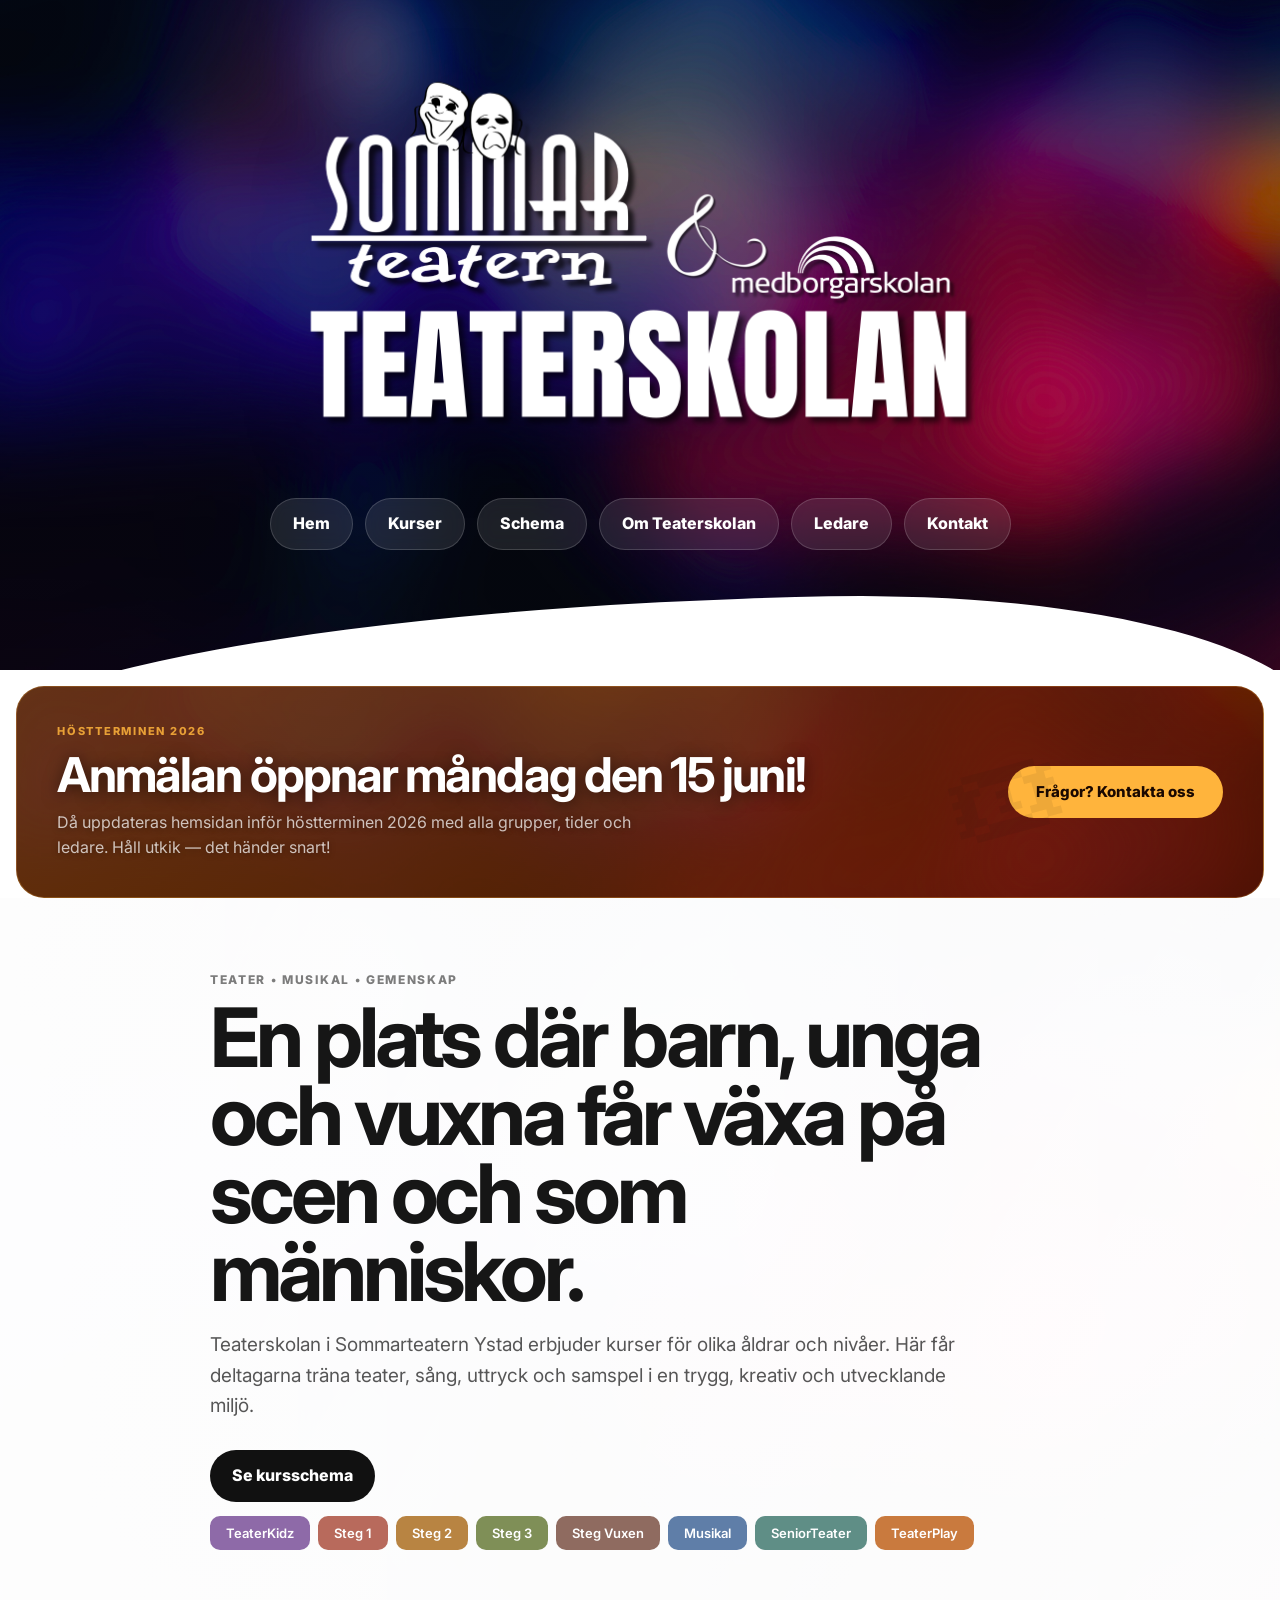
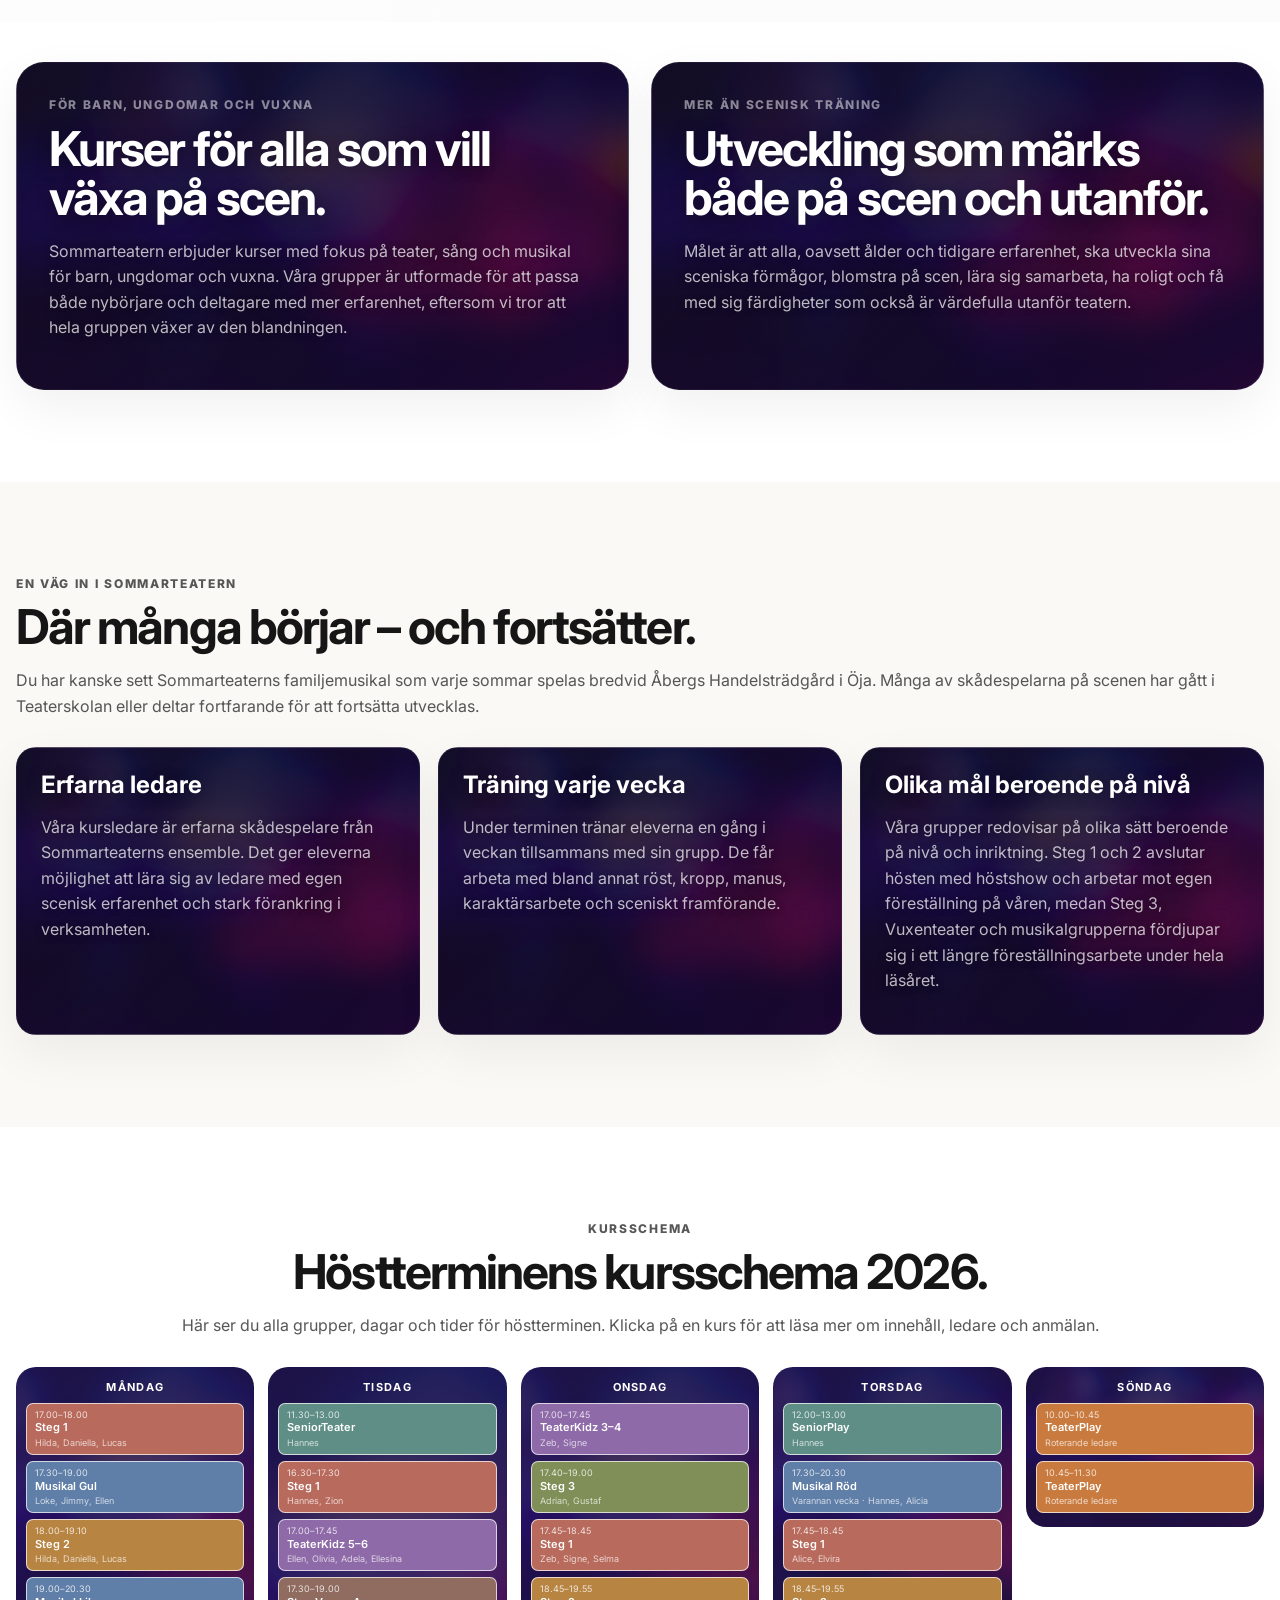
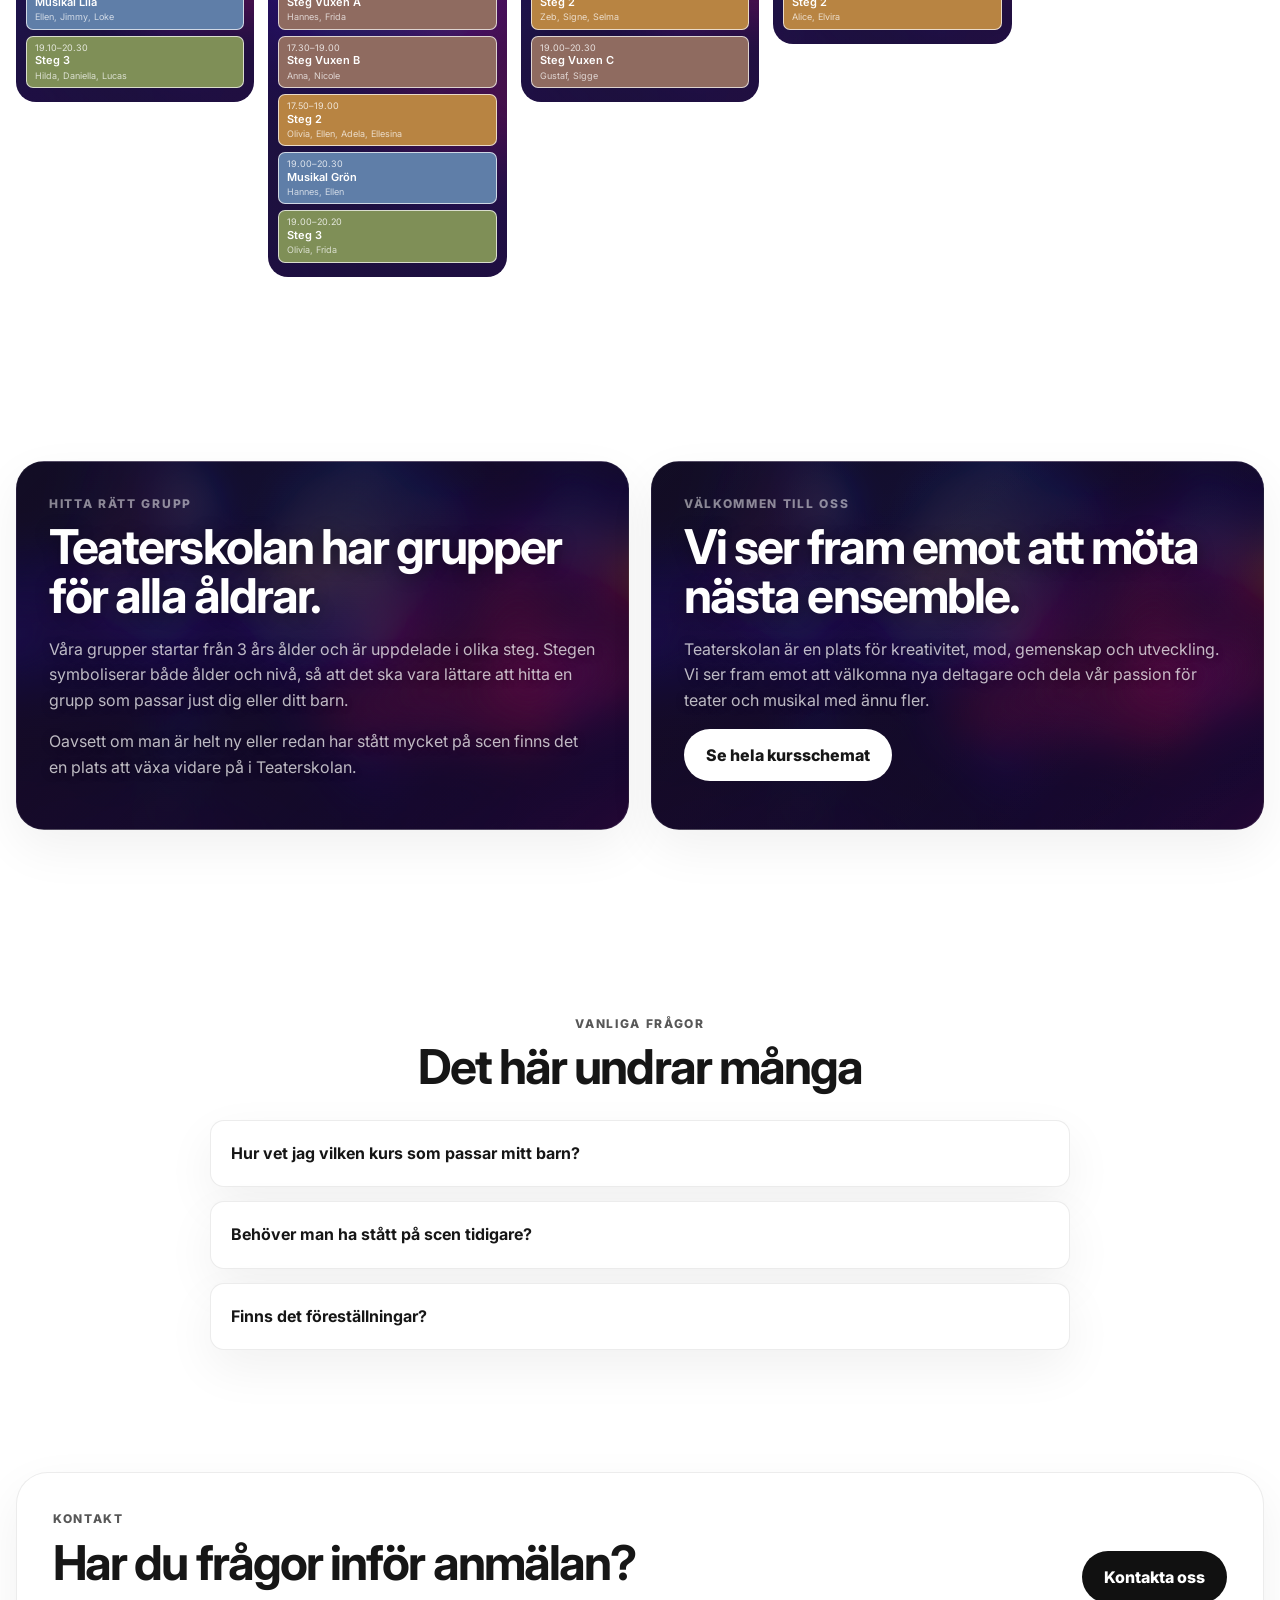
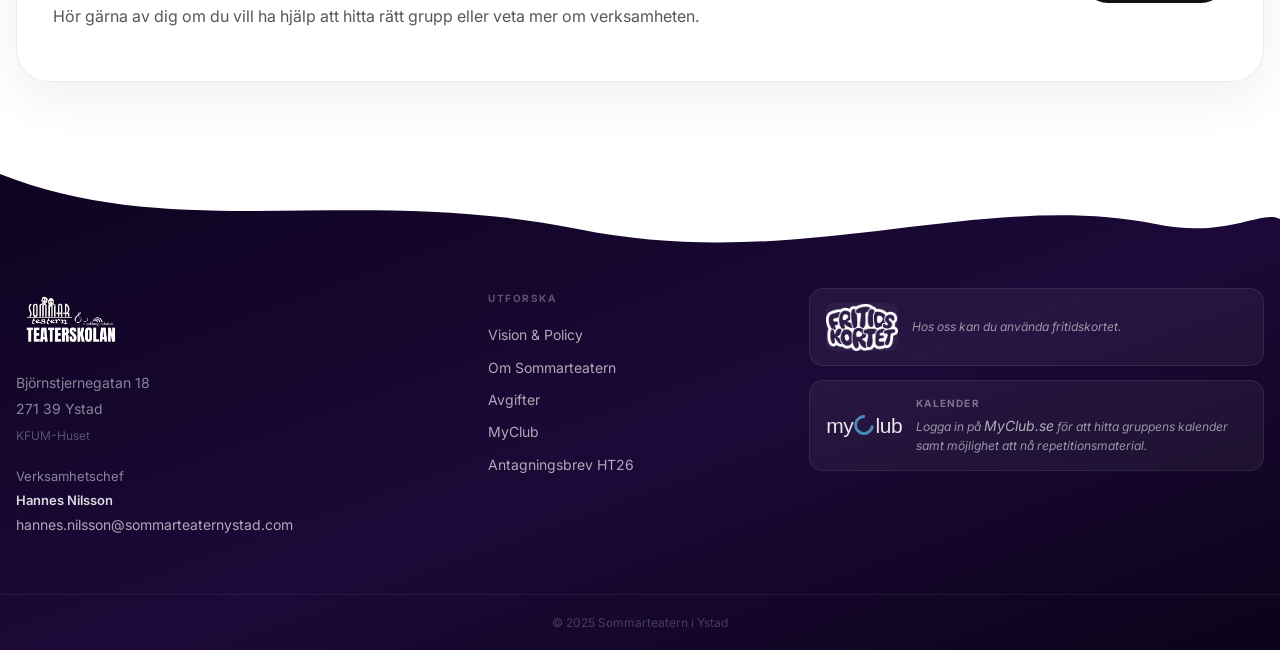
==== index.html @ b0af9c52 "Kursschema 2026" ====
<!DOCTYPE html>
<html lang="sv">
<head>
  <meta charset="UTF-8" />
  <meta name="viewport" content="width=device-width, initial-scale=1.0" />
  <title>Teaterskolan | Sommarteatern i Ystad</title>
  <meta name="description" content="Teaterkurser för barn, ungdomar och vuxna i Ystad. Läs om Teaterskolans kurser, grupper, nivåer och anmälan." />
  <link rel="preconnect" href="https://fonts.googleapis.com">
  <link rel="preconnect" href="https://fonts.gstatic.com" crossorigin>
  <link href="https://fonts.googleapis.com/css2?family=Inter:wght@400;500;600;700;800;900&display=swap" rel="stylesheet">
  <link rel="stylesheet" href="css/style.css" />
</head>
<body class="page-home">

  <header class="site-header site-header-home">
    <div class="container header-home-inner">
      <a class="hero-brand" href="index.html" aria-label="Teaterskolans startsida">
        <img src="images/logo.png" alt="Teaterskolans logga" class="hero-brand-logo" />
      </a>

      <nav class="hero-menu" aria-label="Huvudmeny">
        <a href="index.html" class="hero-menu-item">Hem</a>
        <div class="nav-dropdown hero-menu-item">
          <span class="dropdown-toggle">Kurser</span>
          <div class="dropdown-menu">
            <a href="kurser/teaterkidz.html">TeaterKidz</a>
            <a href="kurser/steg-1.html">Steg 1</a>
            <a href="kurser/steg-2.html">Steg 2</a>
            <a href="kurser/steg-3.html">Steg 3</a>
            <a href="kurser/steg-vuxen.html">Steg Vuxen</a>
            <a href="kurser/musikal.html">Musikal</a>
            <a href="kurser/seniorteater.html">SeniorTeater</a>
            <a href="kurser/teaterplay.html">TeaterPlay</a>
          </div>
        </div>
        <a href="#kursschema" class="hero-menu-item">Schema</a>
        <a href="#om" class="hero-menu-item">Om Teaterskolan</a>
        <a href="ledare.html" class="hero-menu-item">Ledare</a>
        <a href="ledare.html#verksamhetschef" class="hero-menu-item">Kontakt</a>
      </nav>
    </div>
  </header>

  <main>
    <section class="section ticket-banner-section">
      <div class="container">
        <div class="ticket-banner">
          <div class="ticket-banner-text">
            <p class="ticket-banner-label">Höstterminen 2026</p>
            <h2>Anmälan öppnar måndag den 15 juni!</h2>
            <p>Då uppdateras hemsidan inför höstterminen 2026 med alla grupper, tider och ledare. Håll utkik — det händer snart!</p>
          </div>
          <a class="btn ticket-btn" href="ledare.html#verksamhetschef">Frågor? Kontakta oss</a>
        </div>
      </div>
    </section>

    <section class="hero hero-home">
      <div class="hero-overlay"></div>
      <div class="container hero-content">
        <p class="eyebrow">TEATER • MUSIKAL • GEMENSKAP</p>
        <h1>En plats där barn, unga och vuxna får växa på scen och som människor.</h1>
        <p class="hero-text">
          Teaterskolan i Sommarteatern Ystad erbjuder kurser för olika åldrar och nivåer. Här får deltagarna träna teater, sång, uttryck och samspel i en trygg, kreativ och utvecklande miljö.
        </p>
        <div class="hero-actions">
          <a class="btn btn-primary" href="#kursschema">Se kursschema</a>
        </div>
        <div class="hero-kurs-chips">
          <a class="hero-chip hero-chip--kidz"    href="kurser/teaterkidz.html">TeaterKidz</a>
          <a class="hero-chip hero-chip--steg1"   href="kurser/steg-1.html">Steg 1</a>
          <a class="hero-chip hero-chip--steg2"   href="kurser/steg-2.html">Steg 2</a>
          <a class="hero-chip hero-chip--steg3"   href="kurser/steg-3.html">Steg 3</a>
          <a class="hero-chip hero-chip--vuxen"   href="kurser/steg-vuxen.html">Steg Vuxen</a>
          <a class="hero-chip hero-chip--musikal" href="kurser/musikal.html">Musikal</a>
          <a class="hero-chip hero-chip--senior"  href="kurser/seniorteater.html">SeniorTeater</a>
          <a class="hero-chip hero-chip--play"    href="kurser/teaterplay.html">TeaterPlay</a>
        </div>
      </div>
    </section>

    <section class="section" id="om" style="padding-top:40px">
      <div class="container">
        <div class="intro-grid intro-grid-two">
          <div class="panel graphic-panel">
            <p class="section-kicker">För barn, ungdomar och vuxna</p>
            <h2>Kurser för alla som vill växa på scen.</h2>
            <p>
              Sommarteatern erbjuder kurser med fokus på teater, sång och musikal för barn, ungdomar och vuxna. Våra grupper är utformade för att passa både nybörjare och deltagare med mer erfarenhet, eftersom vi tror att hela gruppen växer av den blandningen.
            </p>
          </div>

          <div class="panel graphic-panel">
            <p class="section-kicker">Mer än scenisk träning</p>
            <h2>Utveckling som märks både på scen och utanför.</h2>
            <p>
              Målet är att alla, oavsett ålder och tidigare erfarenhet, ska utveckla sina sceniska förmågor, blomstra på scen, lära sig samarbeta, ha roligt och få med sig färdigheter som också är värdefulla utanför teatern.
            </p>
          </div>
        </div>
      </div>
    </section>

    <section class="section dark-section">
      <div class="container">
        <div class="section-head">
          <p class="section-kicker">En väg in i Sommarteatern</p>
          <h2>Där många börjar – och fortsätter.</h2>
          <p>
            Du har kanske sett Sommarteaterns familjemusikal som varje sommar spelas bredvid Åbergs Handelsträdgård i Öja. Många av skådespelarna på scenen har gått i Teaterskolan eller deltar fortfarande för att fortsätta utvecklas.
          </p>
        </div>

        <div class="course-grid info-grid">
          <div class="panel graphic-panel">
            <h3>Erfarna ledare</h3>
            <p>
              Våra kursledare är erfarna skådespelare från Sommarteaterns ensemble. Det ger eleverna möjlighet att lära sig av ledare med egen scenisk erfarenhet och stark förankring i verksamheten.
            </p>
          </div>

          <div class="panel graphic-panel">
            <h3>Träning varje vecka</h3>
            <p>
              Under terminen tränar eleverna en gång i veckan tillsammans med sin grupp. De får arbeta med bland annat röst, kropp, manus, karaktärsarbete och sceniskt framförande.
            </p>
          </div>

          <div class="panel graphic-panel">
            <h3>Olika mål beroende på nivå</h3>
            <p>
              Våra grupper redovisar på olika sätt beroende på nivå och inriktning. Steg 1 och 2 avslutar hösten med höstshow och arbetar mot egen föreställning på våren, medan Steg 3, Vuxenteater och musikalgrupperna fördjupar sig i ett längre föreställningsarbete under hela läsåret.
            </p>
          </div>
        </div>
      </div>
    </section>

  <section class="section" id="kursschema">
  <div class="container">
    <div class="section-head center">
      <p class="section-kicker">Kursschema</p>
      <h2>Höstterminens kursschema 2026.</h2>
      <p>Här ser du alla grupper, dagar och tider för höstterminen. Klicka på en kurs för att läsa mer om innehåll, ledare och anmälan.</p>
    </div>
    <div class="week-schedule">

      <div class="ks-day">
        <h3 class="ks-day-title">Måndag</h3>
        <a class="ks-card ks-steg1" href="kurser/steg-1.html">
          <span class="ks-t">17.00–18.00</span>
          <span class="ks-n">Steg 1</span>
          <span class="ks-l">Hilda, Daniella, Lucas</span>
        </a>
        <a class="ks-card ks-musikal" href="kurser/musikal.html">
          <span class="ks-t">17.30–19.00</span>
          <span class="ks-n">Musikal Gul</span>
          <span class="ks-l">Loke, Jimmy, Ellen</span>
        </a>
        <a class="ks-card ks-steg2" href="kurser/steg-2.html">
          <span class="ks-t">18.00–19.10</span>
          <span class="ks-n">Steg 2</span>
          <span class="ks-l">Hilda, Daniella, Lucas</span>
        </a>
        <a class="ks-card ks-musikal" href="kurser/musikal.html">
          <span class="ks-t">19.00–20.30</span>
          <span class="ks-n">Musikal Lila</span>
          <span class="ks-l">Ellen, Jimmy, Loke</span>
        </a>
        <a class="ks-card ks-steg3" href="kurser/steg-3.html">
          <span class="ks-t">19.10–20.30</span>
          <span class="ks-n">Steg 3</span>
          <span class="ks-l">Hilda, Daniella, Lucas</span>
        </a>
      </div>

      <div class="ks-day">
        <h3 class="ks-day-title">Tisdag</h3>
        <a class="ks-card ks-senior" href="kurser/seniorteater.html">
          <span class="ks-t">11.30–13.00</span>
          <span class="ks-n">SeniorTeater</span>
          <span class="ks-l">Hannes</span>
        </a>
        <a class="ks-card ks-steg1" href="kurser/steg-1.html">
          <span class="ks-t">16.30–17.30</span>
          <span class="ks-n">Steg 1</span>
          <span class="ks-l">Hannes, Zion</span>
        </a>
        <a class="ks-card ks-kidz" href="kurser/teaterkidz.html">
          <span class="ks-t">17.00–17.45</span>
          <span class="ks-n">TeaterKidz 5–6</span>
          <span class="ks-l">Ellen, Olivia, Adela, Ellesina</span>
        </a>
        <a class="ks-card ks-vuxen" href="kurser/steg-vuxen.html">
          <span class="ks-t">17.30–19.00</span>
          <span class="ks-n">Steg Vuxen A</span>
          <span class="ks-l">Hannes, Frida</span>
        </a>
        <a class="ks-card ks-vuxen" href="kurser/steg-vuxen.html">
          <span class="ks-t">17.30–19.00</span>
          <span class="ks-n">Steg Vuxen B</span>
          <span class="ks-l">Anna, Nicole</span>
        </a>
        <a class="ks-card ks-steg2" href="kurser/steg-2.html">
          <span class="ks-t">17.50–19.00</span>
          <span class="ks-n">Steg 2</span>
          <span class="ks-l">Olivia, Ellen, Adela, Ellesina</span>
        </a>
        <a class="ks-card ks-musikal" href="kurser/musikal.html">
          <span class="ks-t">19.00–20.30</span>
          <span class="ks-n">Musikal Grön</span>
          <span class="ks-l">Hannes, Ellen</span>
        </a>
        <a class="ks-card ks-steg3" href="kurser/steg-3.html">
          <span class="ks-t">19.00–20.20</span>
          <span class="ks-n">Steg 3</span>
          <span class="ks-l">Olivia, Frida</span>
        </a>
      </div>

      <div class="ks-day">
        <h3 class="ks-day-title">Onsdag</h3>
        <a class="ks-card ks-kidz" href="kurser/teaterkidz.html">
          <span class="ks-t">17.00–17.45</span>
          <span class="ks-n">TeaterKidz 3–4</span>
          <span class="ks-l">Zeb, Signe</span>
        </a>
        <a class="ks-card ks-steg3" href="kurser/steg-3.html">
          <span class="ks-t">17.40–19.00</span>
          <span class="ks-n">Steg 3</span>
          <span class="ks-l">Adrian, Gustaf</span>
        </a>
        <a class="ks-card ks-steg1" href="kurser/steg-1.html">
          <span class="ks-t">17.45–18.45</span>
          <span class="ks-n">Steg 1</span>
          <span class="ks-l">Zeb, Signe, Selma</span>
        </a>
        <a class="ks-card ks-steg2" href="kurser/steg-2.html">
          <span class="ks-t">18.45–19.55</span>
          <span class="ks-n">Steg 2</span>
          <span class="ks-l">Zeb, Signe, Selma</span>
        </a>
        <a class="ks-card ks-vuxen" href="kurser/steg-vuxen.html">
          <span class="ks-t">19.00–20.30</span>
          <span class="ks-n">Steg Vuxen C</span>
          <span class="ks-l">Gustaf, Sigge</span>
        </a>
      </div>

      <div class="ks-day">
        <h3 class="ks-day-title">Torsdag</h3>
        <a class="ks-card ks-senior" href="kurser/seniorteater.html">
          <span class="ks-t">12.00–13.00</span>
          <span class="ks-n">SeniorPlay</span>
          <span class="ks-l">Hannes</span>
        </a>
        <a class="ks-card ks-musikal" href="kurser/musikal.html">
          <span class="ks-t">17.30–20.30</span>
          <span class="ks-n">Musikal Röd</span>
          <span class="ks-l">Varannan vecka · Hannes, Alicia</span>
        </a>
        <a class="ks-card ks-steg1" href="kurser/steg-1.html">
          <span class="ks-t">17.45–18.45</span>
          <span class="ks-n">Steg 1</span>
          <span class="ks-l">Alice, Elvira</span>
        </a>
        <a class="ks-card ks-steg2" href="kurser/steg-2.html">
          <span class="ks-t">18.45–19.55</span>
          <span class="ks-n">Steg 2</span>
          <span class="ks-l">Alice, Elvira</span>
        </a>
      </div>

      <div class="ks-day">
        <h3 class="ks-day-title">Söndag</h3>
        <a class="ks-card ks-play" href="kurser/teaterplay.html">
          <span class="ks-t">10.00–10.45</span>
          <span class="ks-n">TeaterPlay</span>
          <span class="ks-l">Roterande ledare</span>
        </a>
        <a class="ks-card ks-play" href="kurser/teaterplay.html">
          <span class="ks-t">10.45–11.30</span>
          <span class="ks-n">TeaterPlay</span>
          <span class="ks-l">Roterande ledare</span>
        </a>
      </div>

    </div>
  </div>
</section>

    <section class="section" id="om">
      <div class="container two-col">
        <div class="panel graphic-panel">
          <p class="section-kicker">Hitta rätt grupp</p>
          <h2>Teaterskolan har grupper för alla åldrar.</h2>
          <p>
            Våra grupper startar från 3 års ålder och är uppdelade i olika steg. Stegen symboliserar både ålder och nivå, så att det ska vara lättare att hitta en grupp som passar just dig eller ditt barn.
          </p>
          <p>
            Oavsett om man är helt ny eller redan har stått mycket på scen finns det en plats att växa vidare på i Teaterskolan.
          </p>
        </div>

        <div class="panel graphic-panel">
          <p class="section-kicker">Välkommen till oss</p>
          <h2>Vi ser fram emot att möta nästa ensemble.</h2>
          <p>
            Teaterskolan är en plats för kreativitet, mod, gemenskap och utveckling. Vi ser fram emot att välkomna nya deltagare och dela vår passion för teater och musikal med ännu fler.
          </p>
          <a class="btn btn-primary" href="#kursschema">Se hela kursschemat</a>
        </div>
      </div>
    </section>

    <section class="section" id="faq">
      <div class="container slim">
        <div class="section-head center">
          <p class="section-kicker">Vanliga frågor</p>
          <h2>Det här undrar många</h2>
        </div>

        <div class="faq-list">
          <details>
            <summary>Hur vet jag vilken kurs som passar mitt barn?</summary>
            <p>Utgå från ålder, tidigare erfarenhet och hur tryggt barnet känner sig på scen. Är ni osäkra går det fint att kontakta Teaterskolan för vägledning.</p>
          </details>
          <details>
            <summary>Behöver man ha stått på scen tidigare?</summary>
            <p>Nej, många grupper passar även nybörjare. Fokus ligger på att växa i sin egen takt.</p>
          </details>
          <details>
            <summary>Finns det föreställningar?</summary>
            <p>Ja, flera grupper arbetar mot visningar eller föreställningar under terminen. Exakt upplägg finns på respektive kurssida.</p>
          </details>
        </div>
      </div>
    </section>

    <section class="section cta-section" id="kontakt">
      <div class="container cta-box">
        <div>
          <p class="section-kicker">Kontakt</p>
          <h2>Har du frågor inför anmälan?</h2>
          <p>Hör gärna av dig om du vill ha hjälp att hitta rätt grupp eller veta mer om verksamheten.</p>
        </div>
        <a class="btn btn-primary" href="ledare.html#verksamhetschef">Kontakta oss</a>
      </div>
    </section>
  </main>

  <footer class="site-footer">
    <div class="footer-wave">
      <svg viewBox="0 0 1440 80" preserveAspectRatio="none" xmlns="http://www.w3.org/2000/svg">
        <path d="M0,0 C200,70 400,10 650,55 C900,100 1100,15 1300,50 C1380,65 1420,35 1440,45 L1440,0 Z" fill="#ffffff"/>
      </svg>
    </div>
    <div class="container footer-inner">

      <div class="footer-brand">
        <img src="images/logo.png" alt="Teaterskolan Sommarteatern i Ystad" class="footer-logo">
        <address class="footer-address">
          Björnstjernegatan 18<br>
          271 39 Ystad<br>
          <span class="footer-address-note">KFUM-Huset</span>
        </address>
        <p class="footer-contact">
          Verksamhetschef<br>
          <strong>Hannes Nilsson</strong><br>
          <a href="mailto:hannes.nilsson@sommarteaternystad.com">hannes.nilsson@sommarteaternystad.com</a>
        </p>
      </div>

      <nav class="footer-nav">
        <h4 class="footer-nav-title">Utforska</h4>
        <a href="vision-policy.html">Vision &amp; Policy</a>
        <a href="om-sommarteatern.html">Om Sommarteatern</a>
        <a href="avgifter.html">Avgifter</a>
        <a href="myclub.html">MyClub</a>
        <a href="antagningsbrev-ht26.html">Antagningsbrev HT26</a>
      </nav>

      <div class="footer-partners">
        <div class="footer-partner">
          <img src="images/Fritidskortetlogo.png" alt="Fritidskortet" class="partner-logo">
          <p>Hos oss kan du använda fritidskortet.</p>
        </div>
        <div class="footer-partner">
          <span class="myclub-logo-text"><span>my</span><span class="myclub-arc"></span><span>lub</span></span>
          <div>
            <h5 class="partner-heading">Kalender</h5>
            <p>Logga in på <a href="https://myclub.se" target="_blank" rel="noopener">MyClub.se</a> för att hitta gruppens kalender samt möjlighet att nå repetitionsmaterial.</p>
          </div>
        </div>
      </div>

    </div>
    <div class="footer-bottom">
      <div class="container">
        <p>© 2025 Sommarteatern i Ystad</p>
      </div>
    </div>
  </footer>

  <script src="js/site.js"></script>
</body>
</html>
---- css/style.css ----
:root {
  --bg: #ffffff;
  --bg-soft: #f7f7f5;
  --panel: #ffffff;
  --panel-soft: #fbfbf9;
  --line: rgba(20, 20, 20, 0.08);
  --text: #161616;
  --muted: rgba(22, 22, 22, 0.72);
  --muted-2: rgba(22, 22, 22, 0.5);

  --kidz: #8e6aa8;
  --steg-1: #b86a5c;
  --steg-2: #b88442;
  --steg-3: #7f8f57;
  --musikal: #5f7ea8;
  --senior: #5f8e86;
  --vuxen: #8f6b60;
  --play: #c97a3e;

  --max: 1280px;
  --radius-lg: 28px;
  --radius-md: 20px;
  --radius-sm: 14px;
  --shadow: 0 18px 50px rgba(0, 0, 0, 0.06);
}

* {
  box-sizing: border-box;
}

html {
  scroll-behavior: smooth;
}

body {
  margin: 0;
  font-family: 'Inter', sans-serif;
  background: var(--bg);
  color: var(--text);
  line-height: 1.6;
}

a {
  color: inherit;
  text-decoration: none;
}

img {
  display: block;
  max-width: 100%;
}

.container {
  width: min(calc(100% - 32px), var(--max));
  margin: 0 auto;
}

/* HEADER */

/* Inner page nav */
.nav-wrap {
  display: flex;
  align-items: center;
  justify-content: space-between;
  padding: 14px 0;
  position: relative;
  z-index: 20;
}

.brand {
  display: flex;
  align-items: center;
  gap: 12px;
  text-decoration: none;
  color: #fff;
}

.brand-logo {
  width: 48px;
  height: 48px;
  object-fit: contain;
  filter: brightness(0) invert(1);
}

.brand-title {
  font-size: 15px;
  font-weight: 800;
  color: #fff;
  line-height: 1.2;
}

.brand-subtitle {
  font-size: 11px;
  color: rgba(255,255,255,0.55);
  line-height: 1.2;
}

.site-nav {
  display: flex;
  gap: 28px;
}

.site-nav a {
  color: rgba(255,255,255,0.8);
  text-decoration: none;
  font-size: 14px;
  font-weight: 600;
  transition: color 0.2s;
}

.site-nav a:hover {
  color: #fff;
}

.site-header {
  position: relative;
  background:
    linear-gradient(rgba(10,10,10,0.28), rgba(10,10,10,0.42)),
    url('../images/hero-bg.png') center/cover no-repeat;
  overflow: visible;
}

.site-header:not(.site-header-home) {
  padding-bottom: 100px;
}

.kurs-hero-content {
  position: relative;
  z-index: 10;
  text-align: center;
  padding: 40px 0 20px;
}

.header-wave {
  display: block;
  width: 100%;
  line-height: 0;
  position: absolute;
  bottom: 0;
  left: 0;
  right: 0;
  z-index: 1;
  pointer-events: none;
}

.header-wave svg {
  display: block;
  width: 100%;
  height: 100px;
}

.site-header-home {
  min-height: 470px;
}

.site-header-home::after {
  content: "";
  position: absolute;
  left: -3%;
  right: -3%;
  bottom: -72px;
  height: 142px;
  background: #ffffff;
  border-top-left-radius: 64% 100%;
  border-top-right-radius: 36% 100%;
  transform: rotate(-1.1deg);
  z-index: 0;
}

.header-home-inner {
  position: relative;
  z-index: 2;
  padding: 18px 0 120px;
  display: flex;
  flex-direction: column;
  align-items: center;
  justify-content: center;
}

.hero-brand {
  display: flex;
  justify-content: center;
  align-items: center;
  margin-bottom: 20px;
}

.hero-brand-logo {
  width: min(1040px, 92vw);
  max-height: 460px;
  object-fit: contain;
  filter: drop-shadow(0 18px 40px rgba(0,0,0,0.18));
}

.hero-menu {
  display: flex;
  flex-wrap: wrap;
  justify-content: center;
  gap: 12px;
}

.hero-menu-item {
  display: inline-flex;
  align-items: center;
  justify-content: center;
  min-height: 52px;
  padding: 0 22px;
  border-radius: 999px;
  background: rgba(255,255,255,0.10);
  border: 1px solid rgba(255,255,255,0.16);
  color: #ffffff;
  font-weight: 800;
  backdrop-filter: blur(10px);
  transition: 0.2s ease;
  position: relative;
  z-index: 1;
}

.nav-dropdown.hero-menu-item:hover {
  z-index: 20;
}

.hero-menu-item:hover {
  background: rgba(255,255,255,0.18);
}

/* HERO */

.hero {
  position: relative;
  min-height: 58vh;
  display: flex;
  align-items: center;
  overflow: hidden;
  background:
    linear-gradient(120deg, rgba(255,255,255,0.90), rgba(255,255,255,0.96)),
    url('../images/hero-bg.png') center/cover no-repeat;
}

.hero-overlay {
  position: absolute;
  inset: 0;
  background:
    linear-gradient(90deg, rgba(255,255,255,0.92), rgba(255,255,255,0.72));
}

/* Inner page hero — clean white */
.hero-course {
  background: #ffffff;
  min-height: auto;
  border-bottom: 1px solid var(--line);
}

.hero-course .hero-overlay {
  background: none;
}

.hero-course .hero-content {
  padding: 56px 0 52px;
}

.hero-course .hero-content h1 {
  color: #111;
  text-shadow: none;
}

.hero-course .hero-content p {
  color: #555;
}

.hero-course .eyebrow {
  color: #999;
}

.hero-content {
  position: relative;
  z-index: 1;
  padding: 72px 0 72px;
  max-width: 860px;
}

.eyebrow,
.section-kicker {
  margin: 0 0 10px;
  text-transform: uppercase;
  letter-spacing: 0.14em;
  font-size: 12px;
  font-weight: 800;
  color: #7c7c7c;
}

h1 {
  margin: 0;
  font-size: clamp(42px, 7vw, 82px);
  line-height: 0.95;
  letter-spacing: -0.05em;
}

h2 {
  margin: 0 0 12px;
  font-size: clamp(30px, 4vw, 48px);
  line-height: 1.02;
  letter-spacing: -0.04em;
}

h3 {
  margin: 0 0 10px;
  font-size: 24px;
  line-height: 1.1;
}

.hero-text,
.section-head p,
.panel p,
.faq-list p,
.cta-box p {
  color: var(--muted);
}

.hero-text {
  max-width: 760px;
  font-size: 19px;
  margin-top: 20px;
}

.hero-actions {
  display: flex;
  gap: 14px;
  flex-wrap: wrap;
  margin-top: 28px;
}

.hero-kurs-chips {
  display: flex;
  flex-wrap: wrap;
  gap: 8px;
  margin-top: 14px;
}

.hero-chip {
  display: inline-block;
  font-size: 13px;
  font-weight: 600;
  color: #fff;
  border-radius: 10px;
  padding: 7px 16px;
  text-decoration: none;
  transition: opacity 0.15s, transform 0.15s;
}

.hero-chip:hover {
  opacity: 0.85;
  transform: translateY(-2px);
}

.hero-chip--kidz    { background: var(--kidz); }
.hero-chip--steg1   { background: var(--steg-1); }
.hero-chip--steg2   { background: var(--steg-2); }
.hero-chip--steg3   { background: var(--steg-3); }
.hero-chip--vuxen   { background: var(--vuxen); }
.hero-chip--musikal { background: var(--musikal); }
.hero-chip--senior  { background: var(--senior); }
.hero-chip--play    { background: var(--play); }

/* BUTTONS */

.btn {
  display: inline-flex;
  align-items: center;
  justify-content: center;
  min-height: 52px;
  padding: 0 22px;
  border-radius: 999px;
  font-weight: 800;
  transition: 0.2s ease;
}

.btn-primary {
  background: #111111;
  color: #ffffff;
}

.btn-primary:hover {
  transform: translateY(-1px);
}

.btn-secondary {
  border: 1px solid rgba(20,20,20,0.12);
  color: var(--text);
  background: #ffffff;
}

/* LAYOUT */

.section {
  padding: 92px 0;
}

.section-head {
  margin-bottom: 28px;
}

.section-head.center {
  text-align: center;
}

.intro-grid,
.two-col {
  display: grid;
  gap: 22px;
}

.intro-grid-two {
  grid-template-columns: 1fr 1fr;
}

.two-col {
  grid-template-columns: 1fr 1fr;
}

.panel,
.cta-box,
.faq-list details {
  border: 1px solid var(--line);
  box-shadow: var(--shadow);
}

.panel {
  background: #ffffff;
  border-radius: var(--radius-lg);
  padding: 32px;
}

.graphic-panel {
  position: relative;
  overflow: hidden;
  background:
    linear-gradient(135deg, rgba(12,3,30,0.76) 0%, rgba(26,9,54,0.80) 100%),
    url('../images/hero-bg.png') center/cover no-repeat;
  border-color: rgba(255,255,255,0.08);
}

.graphic-panel::after {
  content: "";
  position: absolute;
  inset: 0;
  pointer-events: none;
  background: linear-gradient(135deg, rgba(255,255,255,0.04), rgba(255,255,255,0));
}

.graphic-panel,
.graphic-panel h2,
.graphic-panel h3 {
  color: #ffffff;
}

.graphic-panel .section-kicker {
  color: rgba(255,255,255,0.5);
  text-shadow: none;
}

.graphic-panel h2,
.graphic-panel h3 {
  text-shadow: 0 2px 16px rgba(0,0,0,0.45);
}

.graphic-panel p:not(.section-kicker) {
  color: rgba(255,255,255,0.72);
  text-shadow: 0 1px 8px rgba(0,0,0,0.35);
}

.graphic-panel .btn-primary {
  background: #ffffff;
  color: #111111;
}

.course-grid {
  display: grid;
  grid-template-columns: repeat(3, 1fr);
  gap: 18px;
}

.info-grid .panel {
  border-radius: var(--radius-md);
  padding: 24px;
}

.dark-section {
  background: #faf9f6;
}

/* STAT CARDS */

.stat-grid {
  display: grid;
  grid-template-columns: repeat(4, 1fr);
  gap: 16px;
  margin-top: 36px;
}

.stat-card {
  background: #f7f6f3;
  border: 1px solid var(--line);
  border-radius: var(--radius-md);
  padding: 24px 20px;
  display: flex;
  flex-direction: column;
  gap: 4px;
}

.stat-number {
  font-size: 36px;
  font-weight: 900;
  letter-spacing: -0.04em;
  color: #111;
  line-height: 1;
}

.stat-label {
  font-size: 13px;
  color: #777;
  font-weight: 500;
}

/* MYCLUB PAGE */

.myclub-hero {
  text-align: center;
}

.myclub-logo-hero {
  display: inline-flex;
  align-items: center;
  font-size: 52px;
  font-weight: 500;
  color: #111;
  letter-spacing: -0.03em;
  font-family: Arial, Helvetica, sans-serif;
  background: #fff;
  padding: 16px 32px;
  border-radius: 16px;
  box-shadow: 0 4px 24px rgba(0,0,0,0.10);
}

.myclub-arc-hero {
  display: inline-block;
  width: 46px;
  height: 46px;
  border: 6px solid #4a8ab8;
  border-radius: 50%;
  border-right-color: transparent;
  transform: rotate(-40deg);
  margin: 0 2px;
  flex-shrink: 0;
}

.myclub-logo-card {
  font-size: 28px !important;
  width: 100%;
  justify-content: center;
}

.myclub-feature-icon {
  font-size: 28px;
  margin-bottom: 12px;
  line-height: 1;
}

.myclub-steps {
  list-style: none;
  padding: 0;
  margin: 14px 0;
  display: flex;
  flex-direction: column;
  gap: 8px;
  counter-reset: steps;
}

.myclub-steps li {
  counter-increment: steps;
  display: flex;
  align-items: baseline;
  gap: 10px;
  font-size: 15px;
  color: rgba(255,255,255,0.8);
}

.myclub-steps li::before {
  content: counter(steps);
  background: rgba(255,255,255,0.2);
  color: #fff;
  width: 22px;
  height: 22px;
  border-radius: 50%;
  display: inline-flex;
  align-items: center;
  justify-content: center;
  font-size: 11px;
  font-weight: 800;
  flex-shrink: 0;
}

.myclub-steps--dark li {
  color: #333;
}

.myclub-steps--dark li::before {
  background: #111;
  color: #fff;
}

/* AVGIFTER */

.avgift-card {
  display: flex;
  gap: 40px;
  align-items: flex-start;
  background: #ffffff;
  border: 1px solid var(--line);
  border-radius: var(--radius-lg);
  padding: 40px;
  box-shadow: var(--shadow);
}

.avgift-card--fritids {
  background: #f9f7ff;
  border-color: rgba(100,60,200,0.12);
}

.avgift-card-logo {
  flex-shrink: 0;
  width: 120px;
  display: flex;
  align-items: flex-start;
  padding-top: 4px;
}

.avgift-logo {
  width: 100%;
  height: auto;
  object-fit: contain;
}

.avgift-logo--fritids {
  border-radius: 10px;
}

.avgift-card-body {
  flex: 1;
}

.avgift-card-body h2 {
  margin-top: 4px;
  margin-bottom: 12px;
}

.avgift-card-body p {
  margin-bottom: 10px;
  color: #444;
  line-height: 1.7;
}

.avgift-list {
  list-style: none;
  padding: 0;
  margin: 12px 0 0;
  display: flex;
  flex-direction: column;
  gap: 8px;
}

.avgift-list li {
  padding-left: 20px;
  position: relative;
  color: rgba(255,255,255,0.75);
  font-size: 15px;
}

.avgift-list li::before {
  content: "→";
  position: absolute;
  left: 0;
  color: rgba(255,255,255,0.4);
  font-size: 12px;
  top: 2px;
}

.avgift-btn {
  margin-top: 16px;
  display: inline-flex;
}

/* SOMMARTEATERN I ÖJA — GOLD SECTION */

.oja-wave-top,
.oja-wave-bottom {
  display: block;
  width: 100%;
  line-height: 0;
  margin: 0;
}

.oja-wave-top svg,
.oja-wave-bottom svg {
  display: block;
  width: 100%;
  height: 70px;
}

.oja-section {
  background: #F2A900;
  padding-top: 0;
  padding-bottom: 0;
}

.oja-section .section-head h2,
.oja-section .section-head p {
  color: #1a0c00;
}

.oja-kicker {
  color: rgba(80, 40, 0, 0.65) !important;
}

.ensemble-wrap {
  width: 100%;
  border-radius: 20px;
  overflow: hidden;
  margin: 32px 0 36px;
  aspect-ratio: 16/7;
  background: rgba(0,0,0,0.15);
  clip-path: polygon(0 0, 100% 0, 100% 88%, 78% 94%, 55% 89%, 32% 96%, 10% 90%, 0 94%);
}

.ensemble-img {
  width: 100%;
  height: 100%;
  object-fit: cover;
  display: block;
}

.oja-stat-grid {
  margin-bottom: 0;
}

.oja-stat-card {
  background: rgba(255,255,255,0.35) !important;
  border-color: rgba(255,255,255,0.5) !important;
}

.oja-stat-card .stat-number {
  color: #1a0c00;
}

.oja-stat-card .stat-label {
  color: rgba(40,20,0,0.7);
}

.oja-panel {
  background: rgba(255,255,255,0.35) !important;
  border-color: rgba(255,255,255,0.5) !important;
}

.oja-panel h2,
.oja-panel p {
  color: #1a0c00;
}

/* TICKET BANNER */

.ticket-banner-section {
  padding-top: 16px;
  padding-bottom: 0;
}

.ticket-banner {
  display: flex;
  align-items: center;
  justify-content: space-between;
  gap: 32px;
  background:
    linear-gradient(135deg, rgba(120,60,0,0.82) 0%, rgba(80,20,0,0.88) 100%),
    url('../images/hero-bg.png') center/cover no-repeat;
  border: 1px solid rgba(255,180,60,0.25);
  border-radius: var(--radius-lg);
  padding: 36px 40px;
  position: relative;
  overflow: hidden;
}

.ticket-banner::before {
  content: "🎟";
  position: absolute;
  right: 200px;
  top: 50%;
  transform: translateY(-50%) rotate(-15deg);
  font-size: 120px;
  opacity: 0.07;
  pointer-events: none;
  line-height: 1;
}

.ticket-banner-text {
  flex: 1;
}

.ticket-banner-label {
  font-size: 11px;
  font-weight: 800;
  text-transform: uppercase;
  letter-spacing: 0.16em;
  color: rgba(255,180,60,0.85);
  margin: 0 0 10px;
  text-shadow: none;
}

.ticket-banner h2 {
  color: #ffffff;
  text-shadow: 0 2px 16px rgba(0,0,0,0.5);
  margin: 0 0 10px;
}

.ticket-banner p:not(.ticket-banner-label) {
  color: rgba(255,255,255,0.72);
  text-shadow: 0 1px 6px rgba(0,0,0,0.35);
  margin: 0;
  max-width: 600px;
}

.ticket-btn {
  flex-shrink: 0;
  background: rgba(255,180,60,1);
  color: #1a0800;
  font-weight: 800;
  font-size: 15px;
  padding: 0 28px;
  height: 48px;
  display: inline-flex;
  align-items: center;
  border-radius: 999px;
  text-decoration: none;
  transition: 0.2s ease;
  white-space: nowrap;
}

.ticket-btn:hover {
  background: #ffd06a;
  transform: translateY(-1px);
}

/* PHOTO GALLERY */

.photo-grid {
  display: grid;
  grid-template-columns: repeat(4, 1fr);
  gap: 14px;
  margin-top: 32px;
}

.photo-grid img {
  width: 100%;
  aspect-ratio: 1/1;
  object-fit: cover;
  border-radius: var(--radius-md);
  box-shadow: var(--shadow);
}

/* FAQ / CTA / FOOTER */

.slim {
  max-width: 860px;
}

.faq-list {
  display: grid;
  gap: 14px;
}

.faq-list details {
  background: #ffffff;
  border-radius: var(--radius-sm);
  padding: 0 20px;
}

.faq-list summary {
  list-style: none;
  cursor: pointer;
  padding: 20px 0;
  font-weight: 700;
}

.faq-list summary::-webkit-details-marker {
  display: none;
}

.faq-list details p {
  padding: 0 0 18px;
  margin: 0;
}

.cta-section {
  padding-top: 30px;
}

.cta-box {
  background: #ffffff;
  border-radius: 32px;
  padding: 36px;
  display: flex;
  align-items: center;
  justify-content: space-between;
  gap: 20px;
}

.site-footer {
  background: linear-gradient(160deg, #0e0421 0%, #1c0938 55%, #0b0319 100%);
  color: #fff;
  overflow: hidden;
}

.footer-wave {
  display: block;
  width: 100%;
  line-height: 0;
  margin-bottom: -2px;
}

.footer-wave svg {
  display: block;
  width: 100%;
  height: 80px;
}

.footer-inner {
  display: grid;
  grid-template-columns: 1.4fr 0.9fr 1.5fr;
  gap: 48px;
  padding: 36px 0 56px;
}

.footer-logo {
  width: 110px;
  display: block;
  margin-bottom: 20px;
}

.footer-address {
  font-style: normal;
  font-size: 14px;
  color: rgba(255,255,255,0.5);
  line-height: 1.85;
  margin: 0 0 16px;
}

.footer-address-note {
  font-size: 12px;
  color: rgba(255,255,255,0.3);
}

.footer-contact {
  font-size: 13px;
  color: rgba(255,255,255,0.5);
  line-height: 1.85;
  margin: 0;
}

.footer-contact strong {
  color: rgba(255,255,255,0.85);
  font-weight: 600;
}

.footer-nav {
  display: flex;
  flex-direction: column;
  gap: 10px;
  padding-top: 2px;
}

.footer-nav-title {
  font-size: 10px;
  font-weight: 700;
  text-transform: uppercase;
  letter-spacing: 0.15em;
  color: rgba(255,255,255,0.3);
  margin: 0 0 8px;
}

.footer-nav a,
.site-footer a {
  color: rgba(255,255,255,0.65);
  text-decoration: none;
  font-size: 14px;
  transition: color 0.2s;
}

.footer-nav a:hover,
.site-footer a:hover {
  color: #fff;
}

.footer-partners {
  display: flex;
  flex-direction: column;
  gap: 14px;
}

.footer-partner {
  display: flex;
  align-items: center;
  gap: 14px;
  background: rgba(255,255,255,0.05);
  border: 1px solid rgba(255,255,255,0.08);
  border-radius: 14px;
  padding: 14px 16px;
}

.partner-logo {
  width: 72px;
  height: 48px;
  flex-shrink: 0;
  border-radius: 8px;
  object-fit: contain;
  background: rgba(255,255,255,0.04);
}

.partner-logo--myclub {
  background: transparent;
}

.myclub-logo-text {
  display: inline-flex;
  align-items: center;
  font-size: 21px;
  font-weight: 500;
  color: rgba(255,255,255,0.9);
  letter-spacing: -0.02em;
  line-height: 1;
  flex-shrink: 0;
  font-family: Arial, Helvetica, sans-serif;
}

.myclub-arc {
  display: inline-block;
  width: 20px;
  height: 20px;
  border: 3px solid #4a8ab8;
  border-radius: 50%;
  border-right-color: transparent;
  transform: rotate(-40deg);
  margin: 0 1px;
  flex-shrink: 0;
}

.partner-heading {
  font-size: 10px;
  font-weight: 700;
  text-transform: uppercase;
  letter-spacing: 0.12em;
  color: rgba(255,255,255,0.4);
  margin: 0 0 4px;
}

.footer-partner p {
  font-size: 12px;
  color: rgba(255,255,255,0.55);
  margin: 0;
  line-height: 1.55;
  font-style: italic;
}

.footer-bottom {
  border-top: 1px solid rgba(255,255,255,0.07);
  padding: 18px 0;
}

.footer-bottom p {
  font-size: 12px;
  color: rgba(255,255,255,0.22);
  margin: 0;
  text-align: center;
}

/* NAV DROPDOWN */

.nav-dropdown {
  position: relative;
  display: inline-flex;
  align-items: center;
  z-index: 1;
}

.nav-dropdown:hover {
  z-index: 10;
}

/* Osynlig brygga som täcker glapet mellan knapp och dropdown */
.nav-dropdown::after {
  content: '';
  position: absolute;
  top: 100%;
  left: -16px;
  right: -16px;
  height: 16px;
}

.dropdown-toggle {
  color: rgba(255,255,255,0.8);
  font-size: 14px;
  font-weight: 600;
  cursor: pointer;
  transition: color 0.2s;
  user-select: none;
}

.hero-menu-item .dropdown-toggle {
  font-size: inherit;
  font-weight: inherit;
  color: inherit;
}

.dropdown-toggle:hover,
.nav-dropdown:hover .dropdown-toggle {
  color: #fff;
}

.dropdown-menu {
  display: none;
  position: absolute;
  top: calc(100% + 12px);
  left: 50%;
  transform: translateX(-50%);
  background: #1c0938;
  border: 1px solid rgba(255,255,255,0.10);
  border-radius: 16px;
  padding: 10px;
  min-width: 180px;
  flex-direction: column;
  gap: 2px;
  box-shadow: 0 16px 48px rgba(0,0,0,0.35);
  z-index: 100;
}

.nav-dropdown:hover .dropdown-menu {
  display: flex;
}

.dropdown-menu a {
  padding: 9px 14px;
  border-radius: 10px;
  font-size: 14px;
  font-weight: 600;
  color: rgba(255,255,255,0.75) !important;
  transition: background 0.15s, color 0.15s;
  white-space: nowrap;
}

.dropdown-menu a:hover,
.dropdown-menu a.dropdown-active {
  background: rgba(255,255,255,0.08);
  color: #fff !important;
}

.dropdown-menu a.dropdown-active {
  background: rgba(255,255,255,0.12);
}

/* KURS PAGE */

.kurs-fakta-panel {
  border: 1px solid var(--line);
  border-radius: var(--radius-lg);
  padding: 32px;
  background: #fff;
  box-shadow: var(--shadow);
}

.kurs-fakta-panel h3 {
  margin-bottom: 20px;
  font-size: 20px;
  color: #111;
}

.kurs-fakta-list {
  list-style: none;
  padding: 0;
  margin: 0;
  display: flex;
  flex-direction: column;
  gap: 0;
}

.kurs-fakta-list li {
  display: flex;
  justify-content: space-between;
  align-items: baseline;
  gap: 12px;
  padding: 12px 0;
  border-bottom: 1px solid var(--line);
  font-size: 14px;
}

.kurs-fakta-list li:last-child {
  border-bottom: none;
}

.kurs-fakta-label {
  font-weight: 700;
  color: #555;
  flex-shrink: 0;
}

.kurs-fakta-value {
  color: #111;
  text-align: right;
}

.kurs-mal-badges {
  display: flex;
  flex-wrap: wrap;
  gap: 10px;
  margin-top: 20px;
}

.kurs-badge {
  display: inline-flex;
  align-items: center;
  gap: 6px;
  background: rgba(255,255,255,0.14);
  border: 1px solid rgba(255,255,255,0.18);
  color: rgba(255,255,255,0.9);
  font-size: 13px;
  font-weight: 600;
  padding: 7px 14px;
  border-radius: 999px;
  backdrop-filter: blur(4px);
}

.kurs-grid {
  display: grid;
  grid-template-columns: repeat(2, 1fr);
  gap: 20px;
  margin-top: 32px;
}

.kurs-grid--three {
  grid-template-columns: repeat(3, 1fr);
}

.kurs-grid--one {
  grid-template-columns: 1fr;
  max-width: 540px;
}

.kurs-card {
  background: #fff;
  border: 1px solid var(--line);
  border-radius: var(--radius-lg);
  overflow: hidden;
  box-shadow: var(--shadow);
  display: flex;
  flex-direction: column;
}

.kurs-card-header {
  padding: 18px 24px;
  display: flex;
  align-items: baseline;
  justify-content: space-between;
  gap: 8px;
}

.kurs-card--steg1 .kurs-card-header {
  background: var(--steg-1);
}

.kurs-card--steg2 .kurs-card-header {
  background: var(--steg-2);
}

.kurs-card--steg3 .kurs-card-header {
  background: var(--steg-3);
}

.kurs-card--vuxen .kurs-card-header {
  background: var(--vuxen);
}

.kurs-card--musikal .kurs-card-header {
  background: var(--musikal);
}

.kurs-card--senior .kurs-card-header {
  background: var(--senior);
}

.kurs-card--kidz .kurs-card-header {
  background: var(--kidz);
}

.kurs-card--play .kurs-card-header {
  background: var(--play);
}

.kurs-card-dag {
  font-size: 18px;
  font-weight: 800;
  color: #fff;
  letter-spacing: -0.02em;
}

.kurs-card-tid {
  font-size: 14px;
  font-weight: 600;
  color: rgba(255,255,255,0.75);
  letter-spacing: 0.01em;
}

.kurs-card-body {
  padding: 24px;
  display: flex;
  flex-direction: column;
  gap: 14px;
  flex: 1;
}

.kurs-card-info-grid {
  display: grid;
  grid-template-columns: 1fr 1fr;
  gap: 1px;
  background: var(--line);
  border: 1px solid var(--line);
  border-radius: 12px;
  overflow: hidden;
}

.kurs-card-info-item {
  background: #f9f8f6;
  padding: 10px 14px;
  display: flex;
  flex-direction: column;
  gap: 2px;
}

.kurs-card-label {
  font-size: 11px;
  font-weight: 700;
  text-transform: uppercase;
  letter-spacing: 0.10em;
  color: #aaa;
}

.kurs-card-value {
  font-size: 15px;
  font-weight: 700;
  color: #111;
}

.kurs-card-ledare,
.kurs-card-forestallning {
  display: flex;
  flex-direction: column;
  gap: 3px;
  font-size: 14px;
  color: #444;
}

.kurs-card-ledare .kurs-card-label,
.kurs-card-forestallning .kurs-card-label {
  color: #aaa;
}

.kurs-card-forestallning strong {
  color: #111;
  font-size: 15px;
}

.kurs-card-btn {
  margin-top: auto;
  width: 100%;
  justify-content: center;
}

/* RESPONSIVE */

@media (max-width: 1000px) {
  .intro-grid-two,
  .two-col,
  .course-grid {
    grid-template-columns: 1fr;
  }

  .schedule-grid-5 {
    grid-template-columns: 70px repeat(4, minmax(220px, 1fr));
    min-width: 1080px;
  }

  .schedule-simple {
    overflow-x: auto;
    padding-bottom: 8px;
  }
}

@media (max-width: 820px) {
  .site-header-home {
    min-height: 340px;
  }

  .site-header-home::after {
    bottom: -40px;
    height: 80px;
  }

  .header-home-inner {
    padding: 14px 0 82px;
  }

  .hero-brand-logo {
    width: min(620px, 92vw);
    max-height: 260px;
  }

  .hero-menu {
    gap: 10px;
  }

  .hero-menu-item {
    min-height: 48px;
    padding: 0 18px;
  }

  .cta-box,
  .footer-wrap {
    flex-direction: column;
    align-items: flex-start;
  }
}

@media (max-width: 640px) {
  .container {
    width: min(calc(100% - 20px), var(--max));
  }

  .site-header-home {
    min-height: 280px;
  }

  .site-header-home::after {
    bottom: -26px;
    height: 52px;
    left: -5%;
    right: -5%;
  }

  .header-home-inner {
    padding: 10px 0 54px;
  }

  .hero-brand-logo {
    width: min(460px, 90vw);
    max-height: 200px;
  }

  .hero-menu {
    display: grid;
    grid-template-columns: 1fr 1fr;
    width: 100%;
    max-width: 360px;
  }

  .hero-menu-item {
    width: 100%;
    text-align: center;
    padding: 0 14px;
  }

  .hero {
    min-height: auto;
  }

  .hero-content {
    padding: 60px 0 48px;
  }

  h1 {
    font-size: 40px;
    line-height: 0.98;
  }

  h2 {
    font-size: 32px;
  }

  .hero-text {
    font-size: 16px;
  }

  .hero-actions {
    display: grid;
    grid-template-columns: 1fr;
  }

  .btn {
    width: 100%;
  }

  .panel,
  .cta-box {
    padding: 20px;
  }

  .section {
    padding: 64px 0;
  }

  .footer-inner {
    grid-template-columns: 1fr;
    gap: 32px;
    padding: 28px 0 44px;
  }

  .footer-wave svg {
    height: 50px;
  }

  /* ── NAV (kurs- och ledarsidor) ── */
  .nav-wrap {
    flex-wrap: wrap;
    gap: 6px 0;
    padding: 12px 0;
  }
  .site-nav {
    flex-wrap: wrap;
    gap: 4px 14px;
    width: 100%;
  }
  .site-nav > a,
  .nav-dropdown > .dropdown-toggle {
    font-size: 13px;
  }
  .dropdown-menu {
    left: 0;
    transform: none;
  }

  /* ── TICKET BANNER ── */
  .ticket-banner {
    flex-direction: column;
    align-items: flex-start;
    gap: 16px;
    padding: 22px 20px;
  }
  .ticket-btn {
    width: 100%;
    justify-content: center;
  }
  .ticket-banner::before {
    display: none;
  }

  /* ── KURS GRIDS ── */
  .kurs-grid,
  .kurs-grid--three {
    grid-template-columns: 1fr;
  }

  /* ── PHOTO GALLERY ── */
  .photo-grid {
    grid-template-columns: repeat(2, 1fr);
    gap: 10px;
  }

  /* ── STAT GRID ── */
  .stat-grid {
    grid-template-columns: repeat(2, 1fr);
  }

  /* ── SECTION HEAD ── */
  .section-head {
    text-align: center;
  }

  /* ── KURS FAKTA ── */
  .kurs-fakta-panel {
    padding: 20px;
  }

  /* ── KURS HERO ── */
  .kurs-hero-content {
    padding: 20px 0 8px;
  }
  .kurs-hero-content h1 {
    font-size: 36px;
  }
  .kurs-hero-content > p {
    font-size: 16px;
    max-width: 100%;
  }

  /* ── CHIPS PÅ STARTSIDAN ── */
  .hero-kurs-chips {
    gap: 6px;
  }
  .hero-chip {
    font-size: 12px;
    padding: 6px 13px;
  }

  /* ── LEDARE GRID ── */
  .ledare-grid {
    grid-template-columns: repeat(auto-fill, minmax(155px, 1fr)) !important;
    gap: 14px !important;
    margin-top: 28px !important;
  }

  /* ── CTA KONTAKT ── */
  .cta-box {
    flex-direction: column;
    align-items: flex-start;
  }
}

/* ===== POSTER-SCHEMA, REN VERSION ===== */

.schedule-simple,
.schedule-wrapper,
.schedule-board {
  display: none;
}

.poster-schedule {
  display: grid;
  grid-template-columns: 1.05fr 1.4fr 0.9fr 1.05fr;
  gap: 22px;
  align-items: end;
}

.poster-day {
  position: relative;
  min-height: 650px;
  padding: 18px;
  border-radius: 28px;
  overflow: visible;
  background:
    linear-gradient(rgba(39, 20, 79, 0.74), rgba(39, 20, 79, 0.74)),
    url('../images/hero-bg.png') center/cover no-repeat;
  box-shadow: var(--shadow);
}

.poster-day-title {
  margin: 0 0 16px;
  text-align: center;
  font-size: 24px;
  font-weight: 900;
  color: #ffffff;
  text-transform: uppercase;
  letter-spacing: 0.02em;
}

.poster-card {
  position: absolute;
  border-radius: 24px;
  padding: 12px 14px;
  color: #ffffff;
  box-shadow: 0 16px 34px rgba(0,0,0,0.16);
  border: 4px solid rgba(255,255,255,0.92);
  transition: transform 0.2s ease;
}

.poster-card:hover {
  transform: translateY(-2px);
}

.poster-card h4 {
  margin: 0 0 6px;
  font-size: 18px;
  line-height: 1;
  color: #ffffff;
  font-weight: 900;
}

.poster-card p {
  margin: 0;
  font-size: 13px;
  line-height: 1.25;
  color: rgba(255,255,255,0.96);
  font-weight: 600;
}

.poster-card .leaders {
  margin-top: 4px;
  font-size: 12px;
  line-height: 1.25;
  color: rgba(255,255,255,0.92);
}

.poster-card .schedule-badge {
  display: none;
}

/* Färger */
.poster-card.card-kidz { background: var(--kidz); }
.poster-card.card-steg-1 { background: var(--steg-1); }
.poster-card.card-steg-2 { background: var(--steg-2); }
.poster-card.card-steg-3 { background: var(--steg-3); }
.poster-card.card-musikal { background: var(--musikal); }
.poster-card.card-senior { background: var(--senior); }
.poster-card.card-vuxen { background: var(--vuxen); }
.poster-card.card-sang { background: #6b6b6b; }

/* Gemensamma höjdlinjer */
:root {
  --y-1100: 78px;
  --y-1615: 150px;
  --y-1630: 165px;
  --y-1700: 195px;
  --y-1730: 255px;
  --y-1745: 270px;
  --y-1845: 360px;
  --y-1900: 375px;
}

/* Måndag */
.p-m-steg1 { top: var(--y-1630); left: 24px; width: 118px; height: 98px; }
.p-m-steg2 { top: var(--y-1730); left: 24px; width: 118px; height: 106px; }
.p-m-steg3 { top: var(--y-1845); left: 24px; width: 118px; height: 106px; }
.p-m-musikal-gul { top: var(--y-1730); right: 24px; width: 140px; height: 118px; }
.p-m-musikal-lila { top: var(--y-1900); right: 24px; width: 140px; height: 118px; }

/* Tisdag */
.p-t-senior { top: -86px; left: 50%; transform: translateX(-50%); width: 132px; height: 112px; z-index: 3; }
.p-t-sang1 { top: var(--y-1615); left: 24px; width: 110px; height: 58px; }
.p-t-steg1 { top: var(--y-1630); left: 140px; width: 120px; height: 98px; }
.p-t-vuxen-a { top: var(--y-1700); left: 24px; width: 124px; height: 108px; }
.p-t-kidz { top: var(--y-1700); left: 266px; width: 118px; height: 58px; }
.p-t-sang2 { top: var(--y-1700); right: 24px; width: 110px; height: 58px; }
.p-t-steg3 { top: var(--y-1730); left: 140px; width: 120px; height: 112px; }
.p-t-vuxen-b { top: var(--y-1745); right: 24px; width: 128px; height: 116px; }
.p-t-steg2 { top: var(--y-1900); left: 140px; width: 120px; height: 96px; }

/* Onsdag */
.p-o-steg1 { top: var(--y-1630); left: 24px; right: 24px; height: 98px; }
.p-o-steg2 { top: var(--y-1730); left: 24px; right: 24px; height: 106px; }
.p-o-steg3 { top: var(--y-1845); left: 24px; right: 24px; height: 106px; }

/* Torsdag */
.p-to-steg1 { top: var(--y-1745); left: 24px; width: 132px; height: 82px; }
.p-to-steg2 { top: var(--y-1845); left: 24px; width: 132px; height: 92px; }
.p-to-musikal { top: var(--y-1700); right: 24px; width: 132px; height: 226px; }

@media (max-width: 1200px) {
  .poster-schedule {
    grid-template-columns: 1fr 1fr;
  }

  .poster-day {
    min-height: 650px;
  }
}

@media (max-width: 700px) {
  .poster-schedule {
    grid-template-columns: 1fr;
  }

  .poster-day {
    min-height: 620px;
  }

  .p-t-senior {
    top: 24px;
  }
}
/* ===== STABILT SCHEMA UTAN ÖVERLAPP ===== */

.poster-schedule,
.schedule-simple,
.schedule-wrapper,
.schedule-board {
  display: none;
}

.schedule-columns {
  display: grid;
  grid-template-columns: 1fr 1.35fr 0.9fr 1fr;
  gap: 22px;
  align-items: start;
}

.day-panel {
  background:
    linear-gradient(rgba(39, 20, 79, 0.74), rgba(39, 20, 79, 0.74)),
    url('../images/hero-bg.png') center/cover no-repeat;
  border-radius: 28px;
  padding: 18px;
  box-shadow: var(--shadow);
}

.day-panel-wide {
  padding-top: 18px;
}

.day-panel-title {
  margin: 0 0 16px;
  text-align: center;
  font-size: 24px;
  font-weight: 900;
  color: #ffffff;
  text-transform: uppercase;
  letter-spacing: 0.02em;
}

.day-grid {
  display: grid;
  grid-template-columns: 1fr 1fr;
  grid-auto-rows: 1px;
  gap: 12px;
  min-height: 560px;
  align-items: start;
}

.day-grid-3 {
  grid-template-columns: 1fr 1fr 1fr;
}

.day-card {
  border-radius: 24px;
  padding: 12px 14px;
  color: #ffffff;
  box-shadow: 0 16px 34px rgba(0,0,0,0.16);
  border: 4px solid rgba(255,255,255,0.92);
  transition: transform 0.2s ease;
  overflow: hidden;
  min-width: 0;
}

.day-card:hover {
  transform: translateY(-2px);
}

.day-card h4 {
  margin: 0 0 6px;
  font-size: 18px;
  line-height: 1;
  color: #ffffff;
  font-weight: 900;
}

.day-card p {
  margin: 0;
  font-size: 13px;
  line-height: 1.25;
  color: rgba(255,255,255,0.96);
  font-weight: 600;
}

.day-card .leaders {
  margin-top: 4px;
  font-size: 12px;
  line-height: 1.25;
  color: rgba(255,255,255,0.92);
}

/* Kolumner */
.col-1 { grid-column: 1 / 2; }
.col-2 { grid-column: 2 / 3; }
.col-3 { grid-column: 3 / 4; }
.col-1-2 { grid-column: 1 / -1; }

/* Färger */
.day-card.card-kidz { background: var(--kidz); }
.day-card.card-steg-1 { background: var(--steg-1); }
.day-card.card-steg-2 { background: var(--steg-2); }
.day-card.card-steg-3 { background: var(--steg-3); }
.day-card.card-musikal { background: var(--musikal); }
.day-card.card-senior { background: var(--senior); }
.day-card.card-vuxen { background: var(--vuxen); }
.day-card.card-sang { background: #6b6b6b; }

@media (max-width: 1200px) {
  .schedule-columns {
    grid-template-columns: 1fr 1fr;
  }
}

@media (max-width: 760px) {
  .schedule-columns {
    grid-template-columns: 1fr;
  }

  .day-grid,
  .day-grid-3 {
    grid-template-columns: 1fr;
    min-height: auto;
    grid-auto-rows: auto;
  }

  .day-card,
  .col-1,
  .col-2,
  .col-3,
  .col-1-2 {
    grid-column: 1 / -1;
    grid-row: auto !important;
  }
}

/* ===== KURSSCHEMA ===== */

.week-schedule {
  display: grid;
  grid-template-columns: repeat(5, 1fr);
  gap: 14px;
  align-items: start;
}

.ks-day {
  background:
    linear-gradient(rgba(39, 20, 79, 0.74), rgba(39, 20, 79, 0.74)),
    url('../images/hero-bg.png') center/cover no-repeat;
  border-radius: 20px;
  padding: 14px 10px;
  box-sizing: border-box;
  display: flex;
  flex-direction: column;
  gap: 6px;
}

.ks-day-title {
  margin: 0 0 4px;
  color: #fff;
  font-size: 11px;
  font-weight: 700;
  text-transform: uppercase;
  letter-spacing: 0.12em;
  text-align: center;
}

.ks-card {
  display: block;
  border-radius: 7px;
  padding: 6px 8px;
  border: 1.5px solid rgba(255,255,255,0.7);
  text-decoration: none;
  box-sizing: border-box;
  transition: opacity 0.15s;
}

.ks-card:hover { opacity: 0.82; }

.ks-t {
  font-size: 9px;
  color: rgba(255,255,255,0.8);
  display: block;
  margin-bottom: 1px;
  line-height: 1.2;
}

.ks-n {
  font-size: 11px;
  font-weight: 600;
  color: #fff;
  display: block;
  line-height: 1.2;
}

.ks-l {
  font-size: 9px;
  color: rgba(255,255,255,0.72);
  display: block;
  margin-top: 2px;
  line-height: 1.25;
}

.ks-steg1   { background: var(--steg-1); }
.ks-steg2   { background: var(--steg-2); }
.ks-steg3   { background: var(--steg-3); }
.ks-musikal { background: var(--musikal); }
.ks-senior  { background: var(--senior); }
.ks-vuxen   { background: var(--vuxen); }
.ks-kidz    { background: var(--kidz); }
.ks-play    { background: var(--play); }

@media (max-width: 1200px) {
  .week-schedule {
    grid-template-columns: repeat(3, 1fr);
  }
}

@media (max-width: 860px) {
  .week-schedule {
    grid-template-columns: repeat(2, 1fr);
  }
}

@media (max-width: 560px) {
  .week-schedule {
    grid-template-columns: 1fr;
  }
}

/* ===== GRUPPKORT (kursbrickor) ===== */

.group-tiles {
  display: grid;
  grid-template-columns: repeat(auto-fit, minmax(220px, 1fr));
  gap: 16px;
  margin-top: 32px;
}

.group-tile {
  border-radius: var(--radius-md);
  padding: 20px 22px;
  color: #fff;
  box-shadow: var(--shadow);
}

.group-tile-label {
  display: block;
  font-size: 12px;
  font-weight: 700;
  text-transform: uppercase;
  letter-spacing: 0.08em;
  opacity: 0.78;
  margin-bottom: 6px;
}

.group-tile-day {
  display: block;
  font-size: 15px;
  font-weight: 700;
}

.group-tile-time {
  display: block;
  font-size: 24px;
  font-weight: 800;
  letter-spacing: -0.01em;
  margin: 2px 0 8px;
}

.group-tile-leaders {
  display: block;
  font-size: 14px;
  opacity: 0.85;
}
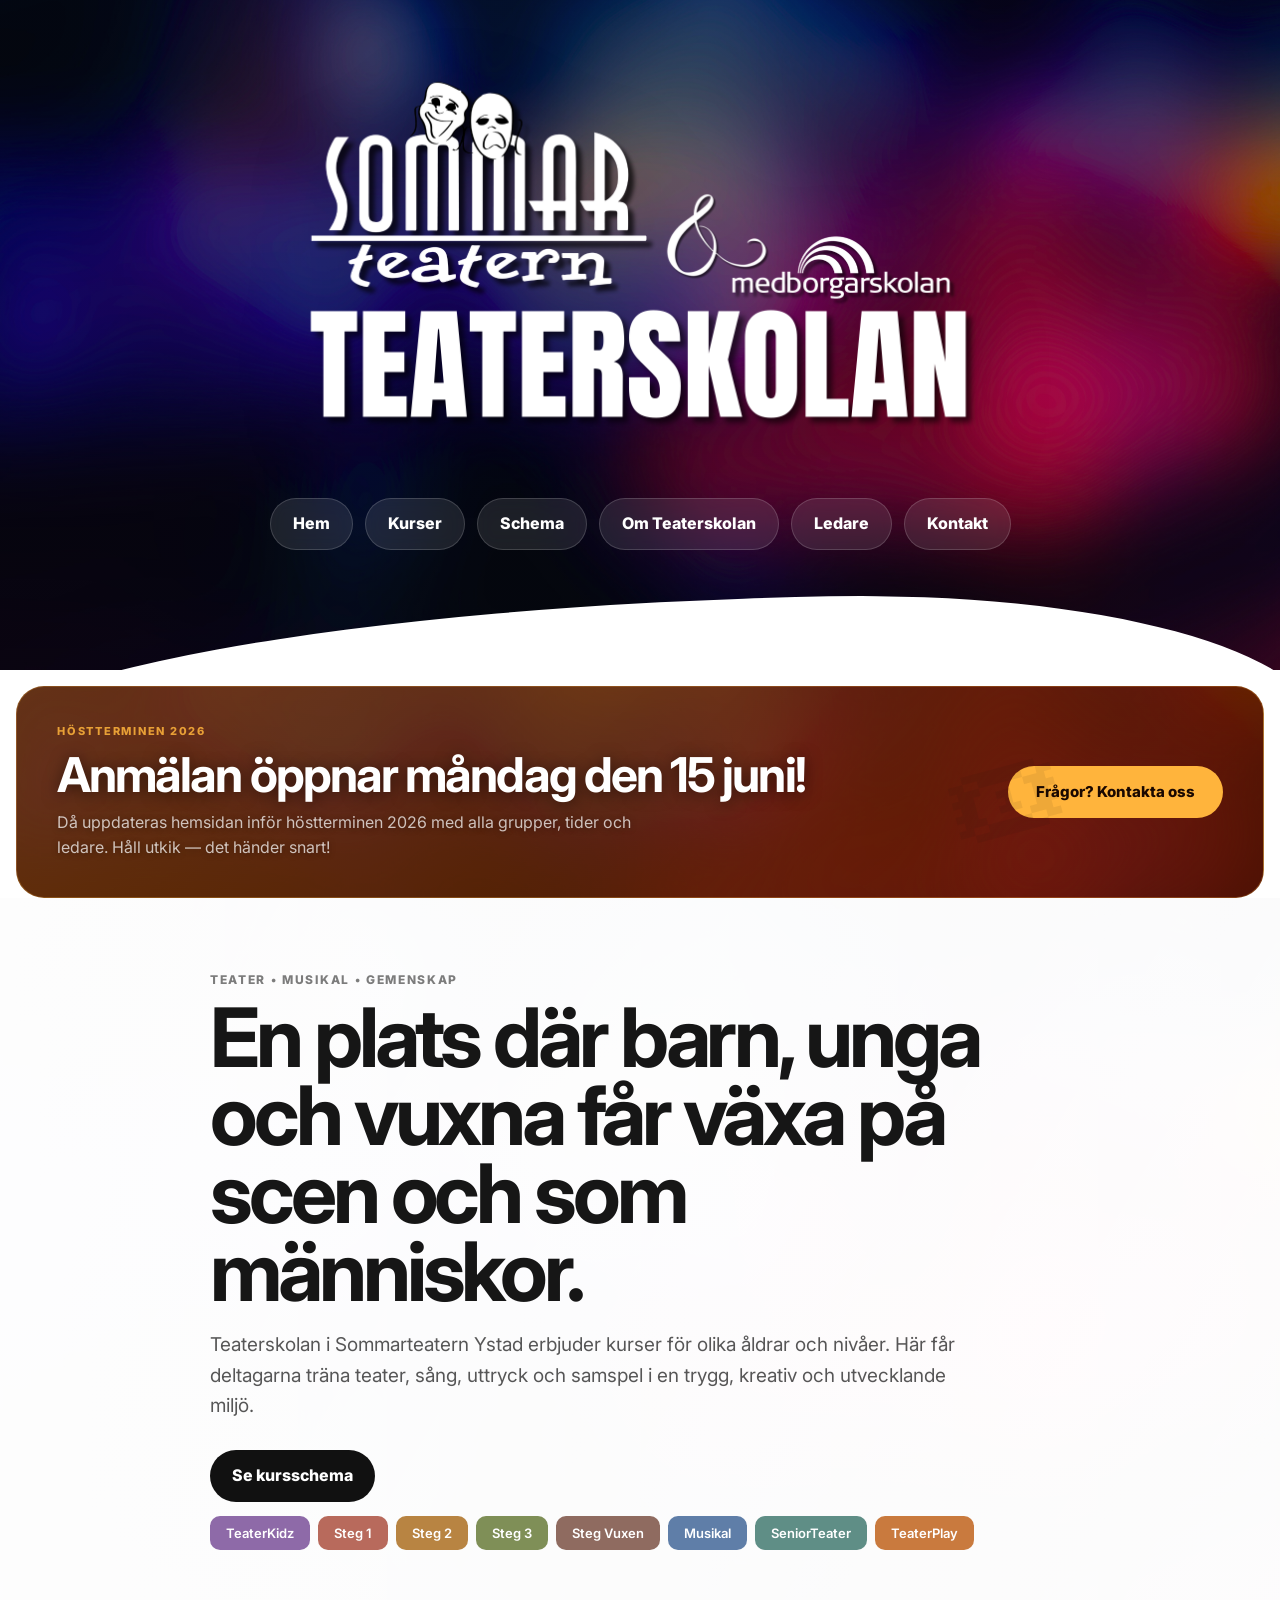
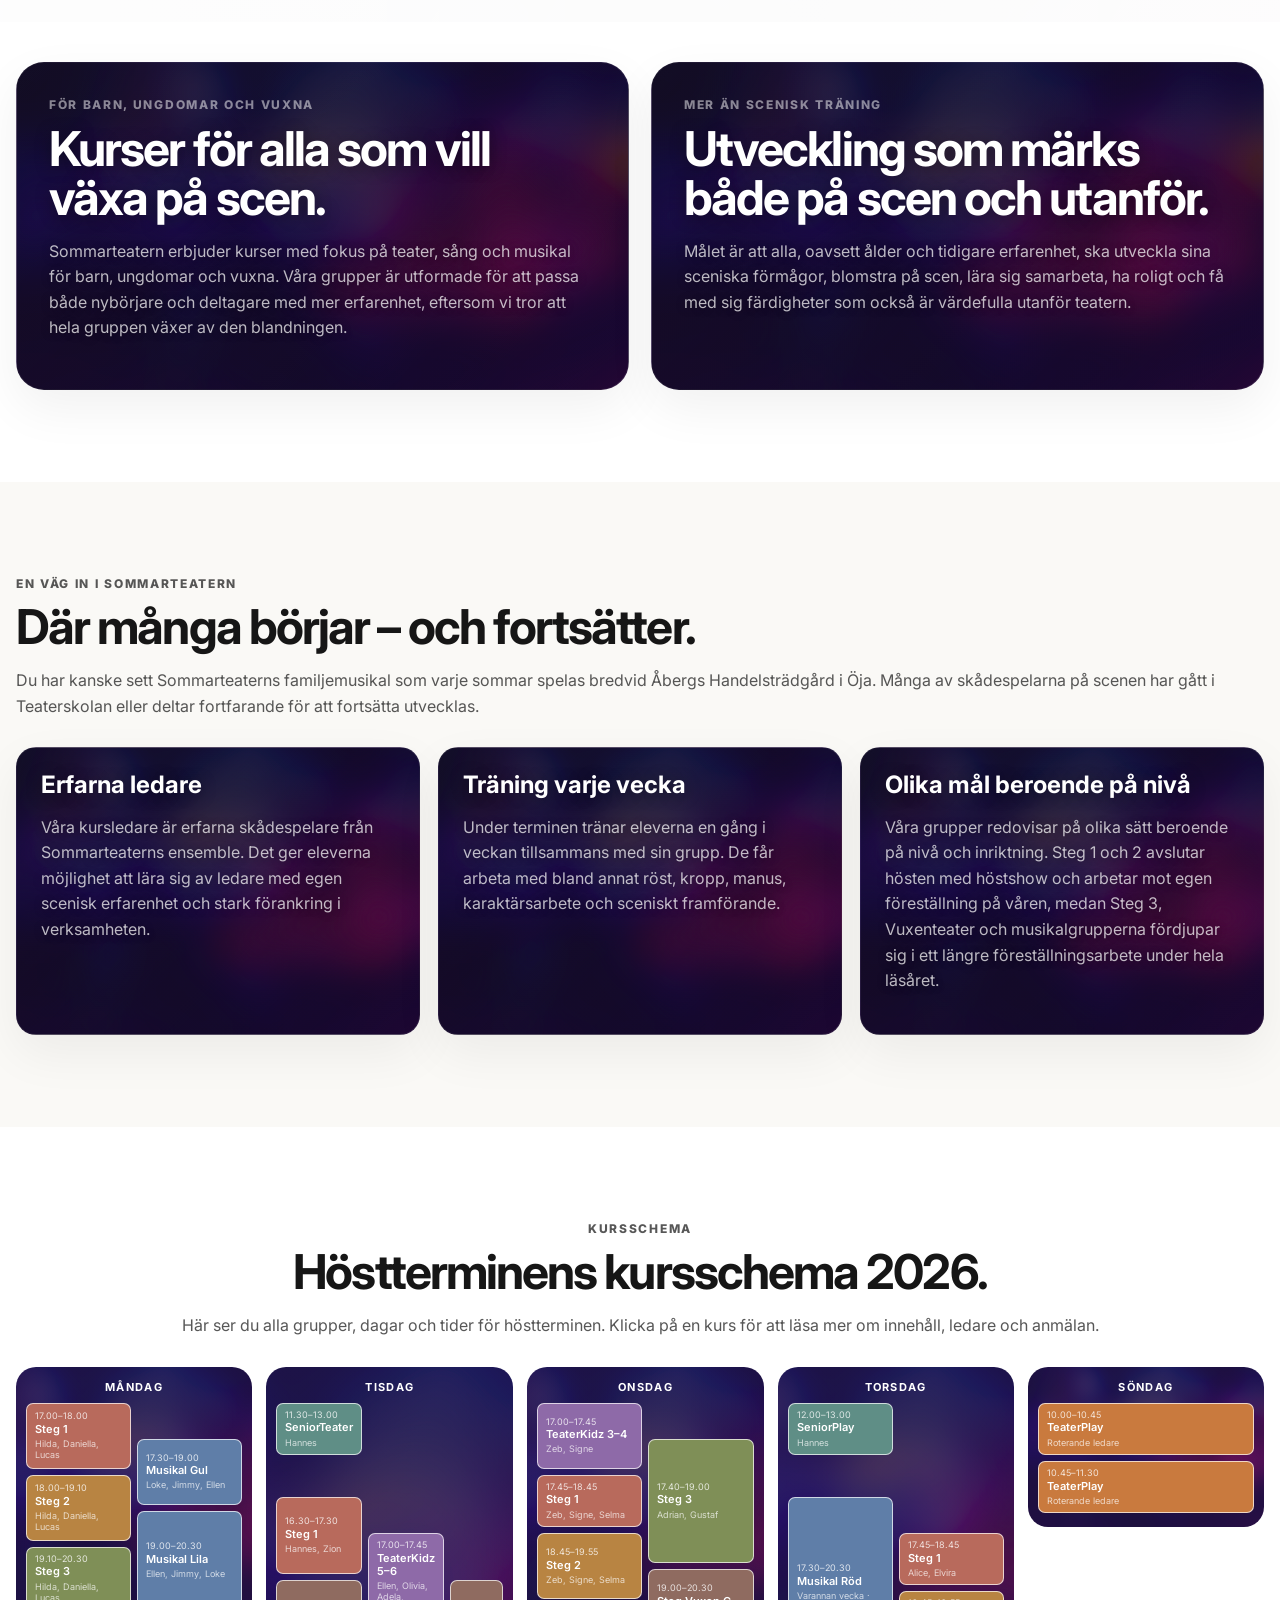
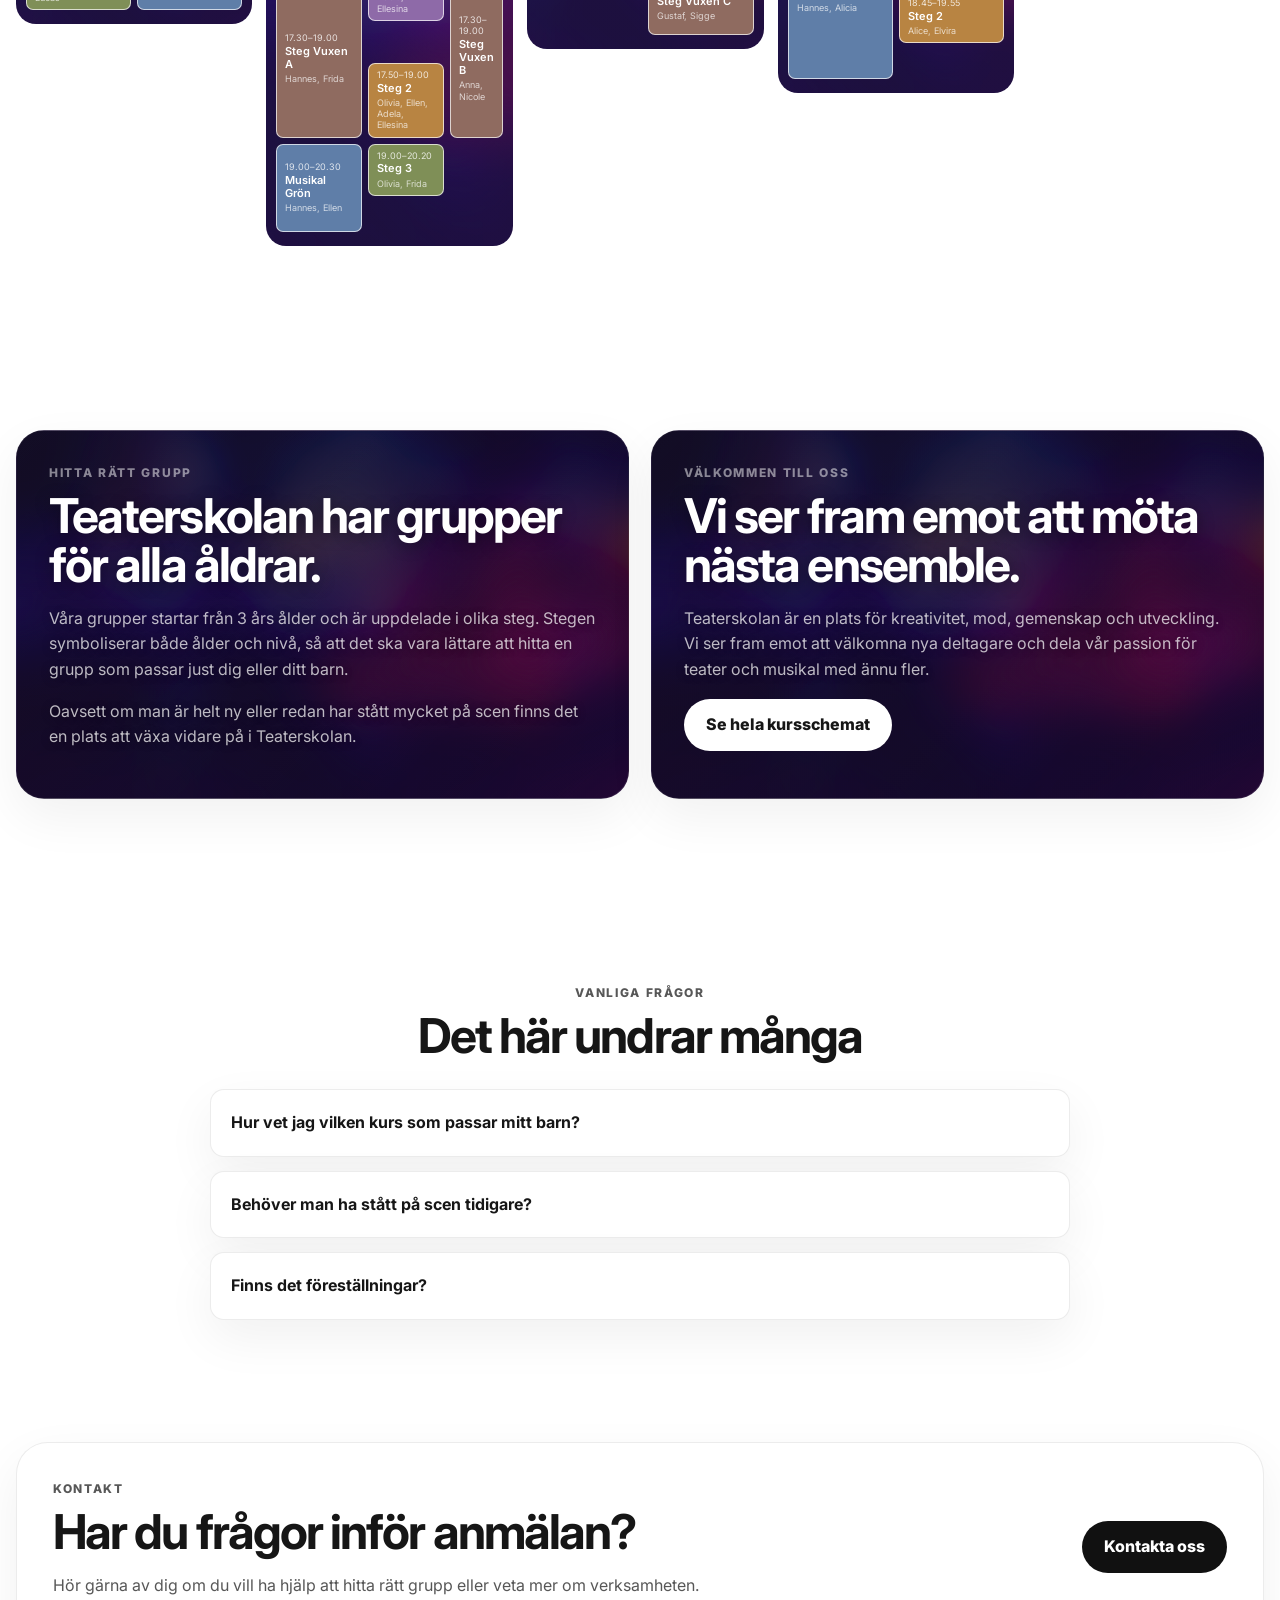
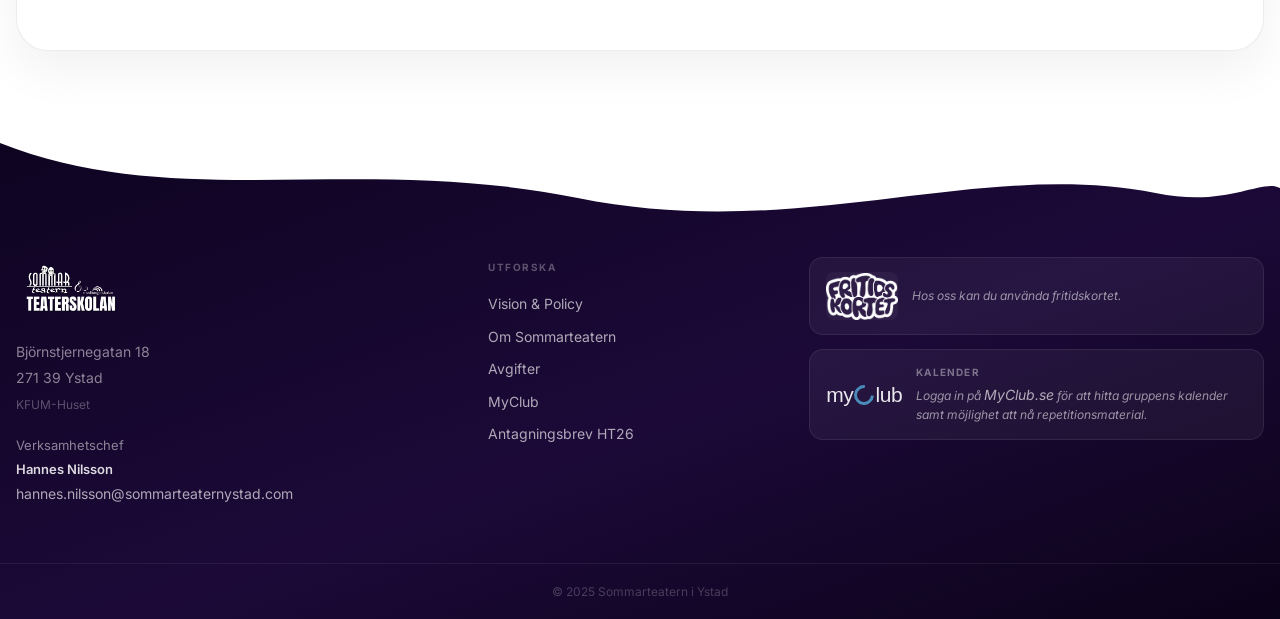
==== commit 7207d990: "schema" ====
--- a/index.html
+++ b/index.html
@@ -147,142 +147,152 @@
 
       <div class="ks-day">
         <h3 class="ks-day-title">Måndag</h3>
-        <a class="ks-card ks-steg1" href="kurser/steg-1.html">
-          <span class="ks-t">17.00–18.00</span>
-          <span class="ks-n">Steg 1</span>
-          <span class="ks-l">Hilda, Daniella, Lucas</span>
-        </a>
-        <a class="ks-card ks-musikal" href="kurser/musikal.html">
-          <span class="ks-t">17.30–19.00</span>
-          <span class="ks-n">Musikal Gul</span>
-          <span class="ks-l">Loke, Jimmy, Ellen</span>
-        </a>
-        <a class="ks-card ks-steg2" href="kurser/steg-2.html">
-          <span class="ks-t">18.00–19.10</span>
-          <span class="ks-n">Steg 2</span>
-          <span class="ks-l">Hilda, Daniella, Lucas</span>
-        </a>
-        <a class="ks-card ks-musikal" href="kurser/musikal.html">
-          <span class="ks-t">19.00–20.30</span>
-          <span class="ks-n">Musikal Lila</span>
-          <span class="ks-l">Ellen, Jimmy, Loke</span>
-        </a>
-        <a class="ks-card ks-steg3" href="kurser/steg-3.html">
-          <span class="ks-t">19.10–20.30</span>
-          <span class="ks-n">Steg 3</span>
-          <span class="ks-l">Hilda, Daniella, Lucas</span>
-        </a>
+        <div class="ks-tracks ks-tracks--2">
+          <a class="ks-card ks-steg1" href="kurser/steg-1.html" style="grid-column:1;grid-row:1/3">
+            <span class="ks-t">17.00–18.00</span>
+            <span class="ks-n">Steg 1</span>
+            <span class="ks-l">Hilda, Daniella, Lucas</span>
+          </a>
+          <a class="ks-card ks-musikal" href="kurser/musikal.html" style="grid-column:2;grid-row:2/4">
+            <span class="ks-t">17.30–19.00</span>
+            <span class="ks-n">Musikal Gul</span>
+            <span class="ks-l">Loke, Jimmy, Ellen</span>
+          </a>
+          <a class="ks-card ks-steg2" href="kurser/steg-2.html" style="grid-column:1;grid-row:3/5">
+            <span class="ks-t">18.00–19.10</span>
+            <span class="ks-n">Steg 2</span>
+            <span class="ks-l">Hilda, Daniella, Lucas</span>
+          </a>
+          <a class="ks-card ks-musikal" href="kurser/musikal.html" style="grid-column:2;grid-row:4/6">
+            <span class="ks-t">19.00–20.30</span>
+            <span class="ks-n">Musikal Lila</span>
+            <span class="ks-l">Ellen, Jimmy, Loke</span>
+          </a>
+          <a class="ks-card ks-steg3" href="kurser/steg-3.html" style="grid-column:1;grid-row:5/6">
+            <span class="ks-t">19.10–20.30</span>
+            <span class="ks-n">Steg 3</span>
+            <span class="ks-l">Hilda, Daniella, Lucas</span>
+          </a>
+        </div>
       </div>
 
       <div class="ks-day">
         <h3 class="ks-day-title">Tisdag</h3>
-        <a class="ks-card ks-senior" href="kurser/seniorteater.html">
-          <span class="ks-t">11.30–13.00</span>
-          <span class="ks-n">SeniorTeater</span>
-          <span class="ks-l">Hannes</span>
-        </a>
-        <a class="ks-card ks-steg1" href="kurser/steg-1.html">
-          <span class="ks-t">16.30–17.30</span>
-          <span class="ks-n">Steg 1</span>
-          <span class="ks-l">Hannes, Zion</span>
-        </a>
-        <a class="ks-card ks-kidz" href="kurser/teaterkidz.html">
-          <span class="ks-t">17.00–17.45</span>
-          <span class="ks-n">TeaterKidz 5–6</span>
-          <span class="ks-l">Ellen, Olivia, Adela, Ellesina</span>
-        </a>
-        <a class="ks-card ks-vuxen" href="kurser/steg-vuxen.html">
-          <span class="ks-t">17.30–19.00</span>
-          <span class="ks-n">Steg Vuxen A</span>
-          <span class="ks-l">Hannes, Frida</span>
-        </a>
-        <a class="ks-card ks-vuxen" href="kurser/steg-vuxen.html">
-          <span class="ks-t">17.30–19.00</span>
-          <span class="ks-n">Steg Vuxen B</span>
-          <span class="ks-l">Anna, Nicole</span>
-        </a>
-        <a class="ks-card ks-steg2" href="kurser/steg-2.html">
-          <span class="ks-t">17.50–19.00</span>
-          <span class="ks-n">Steg 2</span>
-          <span class="ks-l">Olivia, Ellen, Adela, Ellesina</span>
-        </a>
-        <a class="ks-card ks-musikal" href="kurser/musikal.html">
-          <span class="ks-t">19.00–20.30</span>
-          <span class="ks-n">Musikal Grön</span>
-          <span class="ks-l">Hannes, Ellen</span>
-        </a>
-        <a class="ks-card ks-steg3" href="kurser/steg-3.html">
-          <span class="ks-t">19.00–20.20</span>
-          <span class="ks-n">Steg 3</span>
-          <span class="ks-l">Olivia, Frida</span>
-        </a>
+        <div class="ks-tracks ks-tracks--3">
+          <a class="ks-card ks-senior" href="kurser/seniorteater.html" style="grid-column:1;grid-row:1/2">
+            <span class="ks-t">11.30–13.00</span>
+            <span class="ks-n">SeniorTeater</span>
+            <span class="ks-l">Hannes</span>
+          </a>
+          <a class="ks-card ks-steg1" href="kurser/steg-1.html" style="grid-column:1;grid-row:3/5">
+            <span class="ks-t">16.30–17.30</span>
+            <span class="ks-n">Steg 1</span>
+            <span class="ks-l">Hannes, Zion</span>
+          </a>
+          <a class="ks-card ks-kidz" href="kurser/teaterkidz.html" style="grid-column:2;grid-row:4/6">
+            <span class="ks-t">17.00–17.45</span>
+            <span class="ks-n">TeaterKidz 5–6</span>
+            <span class="ks-l">Ellen, Olivia, Adela, Ellesina</span>
+          </a>
+          <a class="ks-card ks-vuxen" href="kurser/steg-vuxen.html" style="grid-column:1;grid-row:5/8">
+            <span class="ks-t">17.30–19.00</span>
+            <span class="ks-n">Steg Vuxen A</span>
+            <span class="ks-l">Hannes, Frida</span>
+          </a>
+          <a class="ks-card ks-vuxen" href="kurser/steg-vuxen.html" style="grid-column:3;grid-row:5/8">
+            <span class="ks-t">17.30–19.00</span>
+            <span class="ks-n">Steg Vuxen B</span>
+            <span class="ks-l">Anna, Nicole</span>
+          </a>
+          <a class="ks-card ks-steg2" href="kurser/steg-2.html" style="grid-column:2;grid-row:7/8">
+            <span class="ks-t">17.50–19.00</span>
+            <span class="ks-n">Steg 2</span>
+            <span class="ks-l">Olivia, Ellen, Adela, Ellesina</span>
+          </a>
+          <a class="ks-card ks-musikal" href="kurser/musikal.html" style="grid-column:1;grid-row:8/10">
+            <span class="ks-t">19.00–20.30</span>
+            <span class="ks-n">Musikal Grön</span>
+            <span class="ks-l">Hannes, Ellen</span>
+          </a>
+          <a class="ks-card ks-steg3" href="kurser/steg-3.html" style="grid-column:2;grid-row:8/9">
+            <span class="ks-t">19.00–20.20</span>
+            <span class="ks-n">Steg 3</span>
+            <span class="ks-l">Olivia, Frida</span>
+          </a>
+        </div>
       </div>
 
       <div class="ks-day">
         <h3 class="ks-day-title">Onsdag</h3>
-        <a class="ks-card ks-kidz" href="kurser/teaterkidz.html">
-          <span class="ks-t">17.00–17.45</span>
-          <span class="ks-n">TeaterKidz 3–4</span>
-          <span class="ks-l">Zeb, Signe</span>
-        </a>
-        <a class="ks-card ks-steg3" href="kurser/steg-3.html">
-          <span class="ks-t">17.40–19.00</span>
-          <span class="ks-n">Steg 3</span>
-          <span class="ks-l">Adrian, Gustaf</span>
-        </a>
-        <a class="ks-card ks-steg1" href="kurser/steg-1.html">
-          <span class="ks-t">17.45–18.45</span>
-          <span class="ks-n">Steg 1</span>
-          <span class="ks-l">Zeb, Signe, Selma</span>
-        </a>
-        <a class="ks-card ks-steg2" href="kurser/steg-2.html">
-          <span class="ks-t">18.45–19.55</span>
-          <span class="ks-n">Steg 2</span>
-          <span class="ks-l">Zeb, Signe, Selma</span>
-        </a>
-        <a class="ks-card ks-vuxen" href="kurser/steg-vuxen.html">
-          <span class="ks-t">19.00–20.30</span>
-          <span class="ks-n">Steg Vuxen C</span>
-          <span class="ks-l">Gustaf, Sigge</span>
-        </a>
+        <div class="ks-tracks ks-tracks--2">
+          <a class="ks-card ks-kidz" href="kurser/teaterkidz.html" style="grid-column:1;grid-row:1/3">
+            <span class="ks-t">17.00–17.45</span>
+            <span class="ks-n">TeaterKidz 3–4</span>
+            <span class="ks-l">Zeb, Signe</span>
+          </a>
+          <a class="ks-card ks-steg3" href="kurser/steg-3.html" style="grid-column:2;grid-row:2/5">
+            <span class="ks-t">17.40–19.00</span>
+            <span class="ks-n">Steg 3</span>
+            <span class="ks-l">Adrian, Gustaf</span>
+          </a>
+          <a class="ks-card ks-steg1" href="kurser/steg-1.html" style="grid-column:1;grid-row:3/4">
+            <span class="ks-t">17.45–18.45</span>
+            <span class="ks-n">Steg 1</span>
+            <span class="ks-l">Zeb, Signe, Selma</span>
+          </a>
+          <a class="ks-card ks-steg2" href="kurser/steg-2.html" style="grid-column:1;grid-row:4/6">
+            <span class="ks-t">18.45–19.55</span>
+            <span class="ks-n">Steg 2</span>
+            <span class="ks-l">Zeb, Signe, Selma</span>
+          </a>
+          <a class="ks-card ks-vuxen" href="kurser/steg-vuxen.html" style="grid-column:2;grid-row:5/7">
+            <span class="ks-t">19.00–20.30</span>
+            <span class="ks-n">Steg Vuxen C</span>
+            <span class="ks-l">Gustaf, Sigge</span>
+          </a>
+        </div>
       </div>
 
       <div class="ks-day">
         <h3 class="ks-day-title">Torsdag</h3>
-        <a class="ks-card ks-senior" href="kurser/seniorteater.html">
-          <span class="ks-t">12.00–13.00</span>
-          <span class="ks-n">SeniorPlay</span>
-          <span class="ks-l">Hannes</span>
-        </a>
-        <a class="ks-card ks-musikal" href="kurser/musikal.html">
-          <span class="ks-t">17.30–20.30</span>
-          <span class="ks-n">Musikal Röd</span>
-          <span class="ks-l">Varannan vecka · Hannes, Alicia</span>
-        </a>
-        <a class="ks-card ks-steg1" href="kurser/steg-1.html">
-          <span class="ks-t">17.45–18.45</span>
-          <span class="ks-n">Steg 1</span>
-          <span class="ks-l">Alice, Elvira</span>
-        </a>
-        <a class="ks-card ks-steg2" href="kurser/steg-2.html">
-          <span class="ks-t">18.45–19.55</span>
-          <span class="ks-n">Steg 2</span>
-          <span class="ks-l">Alice, Elvira</span>
-        </a>
+        <div class="ks-tracks ks-tracks--2">
+          <a class="ks-card ks-senior" href="kurser/seniorteater.html" style="grid-column:1;grid-row:1/2">
+            <span class="ks-t">12.00–13.00</span>
+            <span class="ks-n">SeniorPlay</span>
+            <span class="ks-l">Hannes</span>
+          </a>
+          <a class="ks-card ks-musikal" href="kurser/musikal.html" style="grid-column:1;grid-row:3/7">
+            <span class="ks-t">17.30–20.30</span>
+            <span class="ks-n">Musikal Röd</span>
+            <span class="ks-l">Varannan vecka · Hannes, Alicia</span>
+          </a>
+          <a class="ks-card ks-steg1" href="kurser/steg-1.html" style="grid-column:2;grid-row:4/5">
+            <span class="ks-t">17.45–18.45</span>
+            <span class="ks-n">Steg 1</span>
+            <span class="ks-l">Alice, Elvira</span>
+          </a>
+          <a class="ks-card ks-steg2" href="kurser/steg-2.html" style="grid-column:2;grid-row:5/6">
+            <span class="ks-t">18.45–19.55</span>
+            <span class="ks-n">Steg 2</span>
+            <span class="ks-l">Alice, Elvira</span>
+          </a>
+        </div>
       </div>
 
       <div class="ks-day">
         <h3 class="ks-day-title">Söndag</h3>
-        <a class="ks-card ks-play" href="kurser/teaterplay.html">
-          <span class="ks-t">10.00–10.45</span>
-          <span class="ks-n">TeaterPlay</span>
-          <span class="ks-l">Roterande ledare</span>
-        </a>
-        <a class="ks-card ks-play" href="kurser/teaterplay.html">
-          <span class="ks-t">10.45–11.30</span>
-          <span class="ks-n">TeaterPlay</span>
-          <span class="ks-l">Roterande ledare</span>
-        </a>
+        <div class="ks-tracks ks-tracks--1">
+          <a class="ks-card ks-play" href="kurser/teaterplay.html" style="grid-column:1;grid-row:1/2">
+            <span class="ks-t">10.00–10.45</span>
+            <span class="ks-n">TeaterPlay</span>
+            <span class="ks-l">Roterande ledare</span>
+          </a>
+          <a class="ks-card ks-play" href="kurser/teaterplay.html" style="grid-column:1;grid-row:2/3">
+            <span class="ks-t">10.45–11.30</span>
+            <span class="ks-n">TeaterPlay</span>
+            <span class="ks-l">Roterande ledare</span>
+          </a>
+        </div>
       </div>
 
     </div>
--- a/css/style.css
+++ b/css/style.css
@@ -1934,8 +1934,20 @@
   text-align: center;
 }
 
+.ks-tracks {
+  display: grid;
+  gap: 6px;
+  grid-auto-rows: minmax(30px, auto);
+}
+
+.ks-tracks--1 { grid-template-columns: 1fr; }
+.ks-tracks--2 { grid-template-columns: repeat(2, 1fr); }
+.ks-tracks--3 { grid-template-columns: repeat(3, 1fr); }
+
 .ks-card {
-  display: block;
+  display: flex;
+  flex-direction: column;
+  justify-content: center;
   border-radius: 7px;
   padding: 6px 8px;
   border: 1.5px solid rgba(255,255,255,0.7);
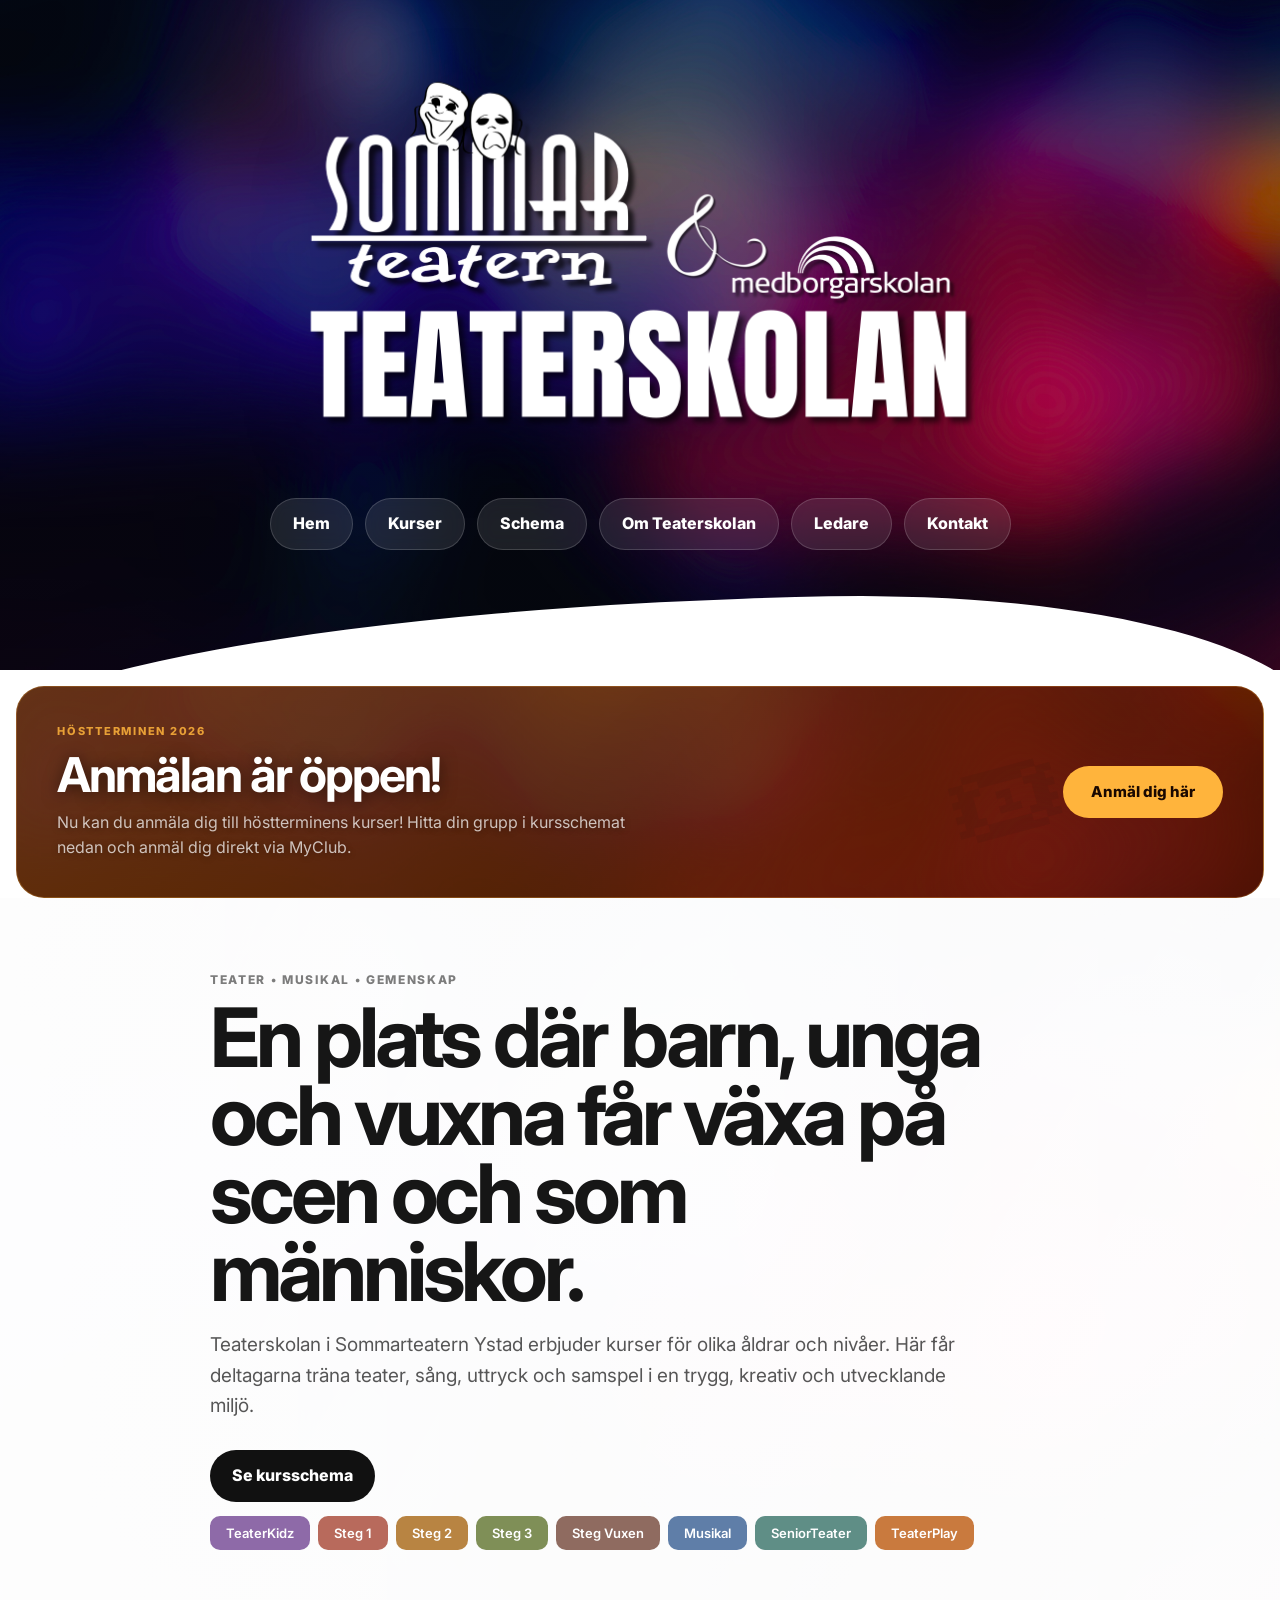
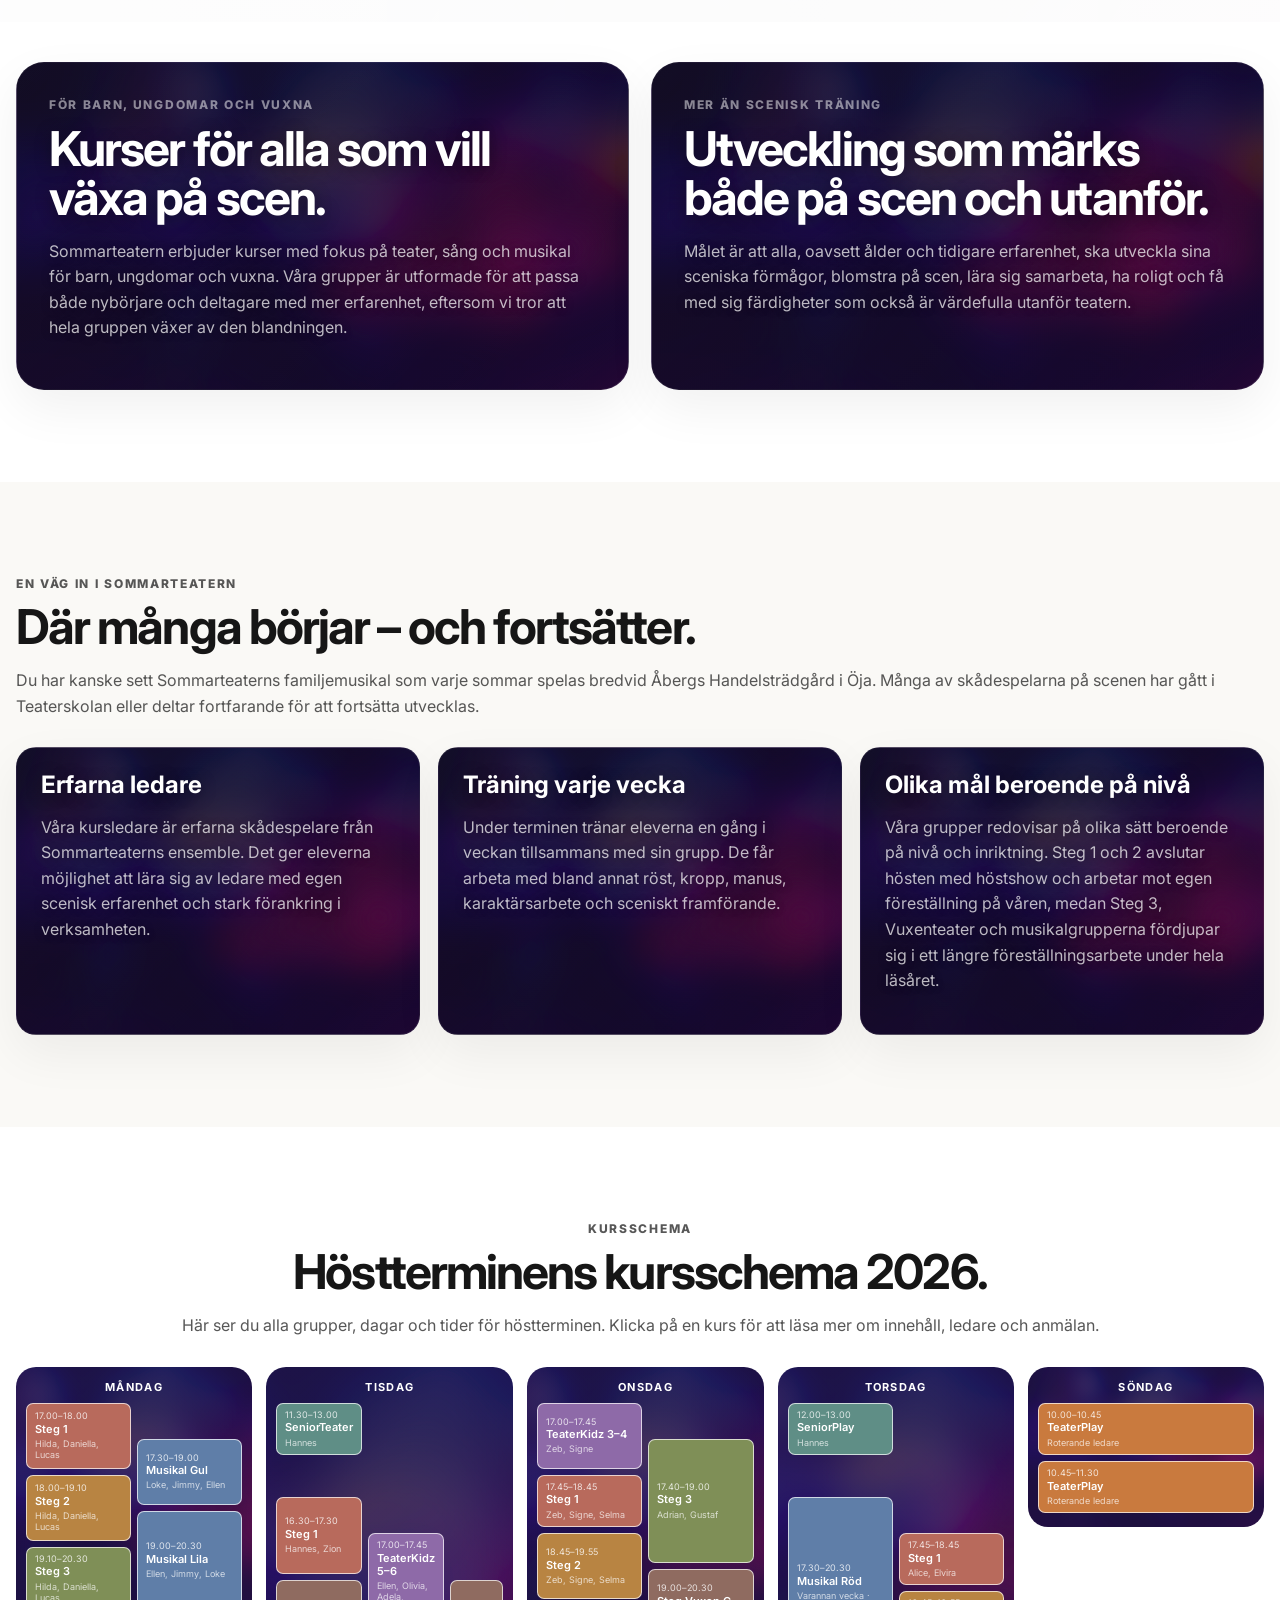
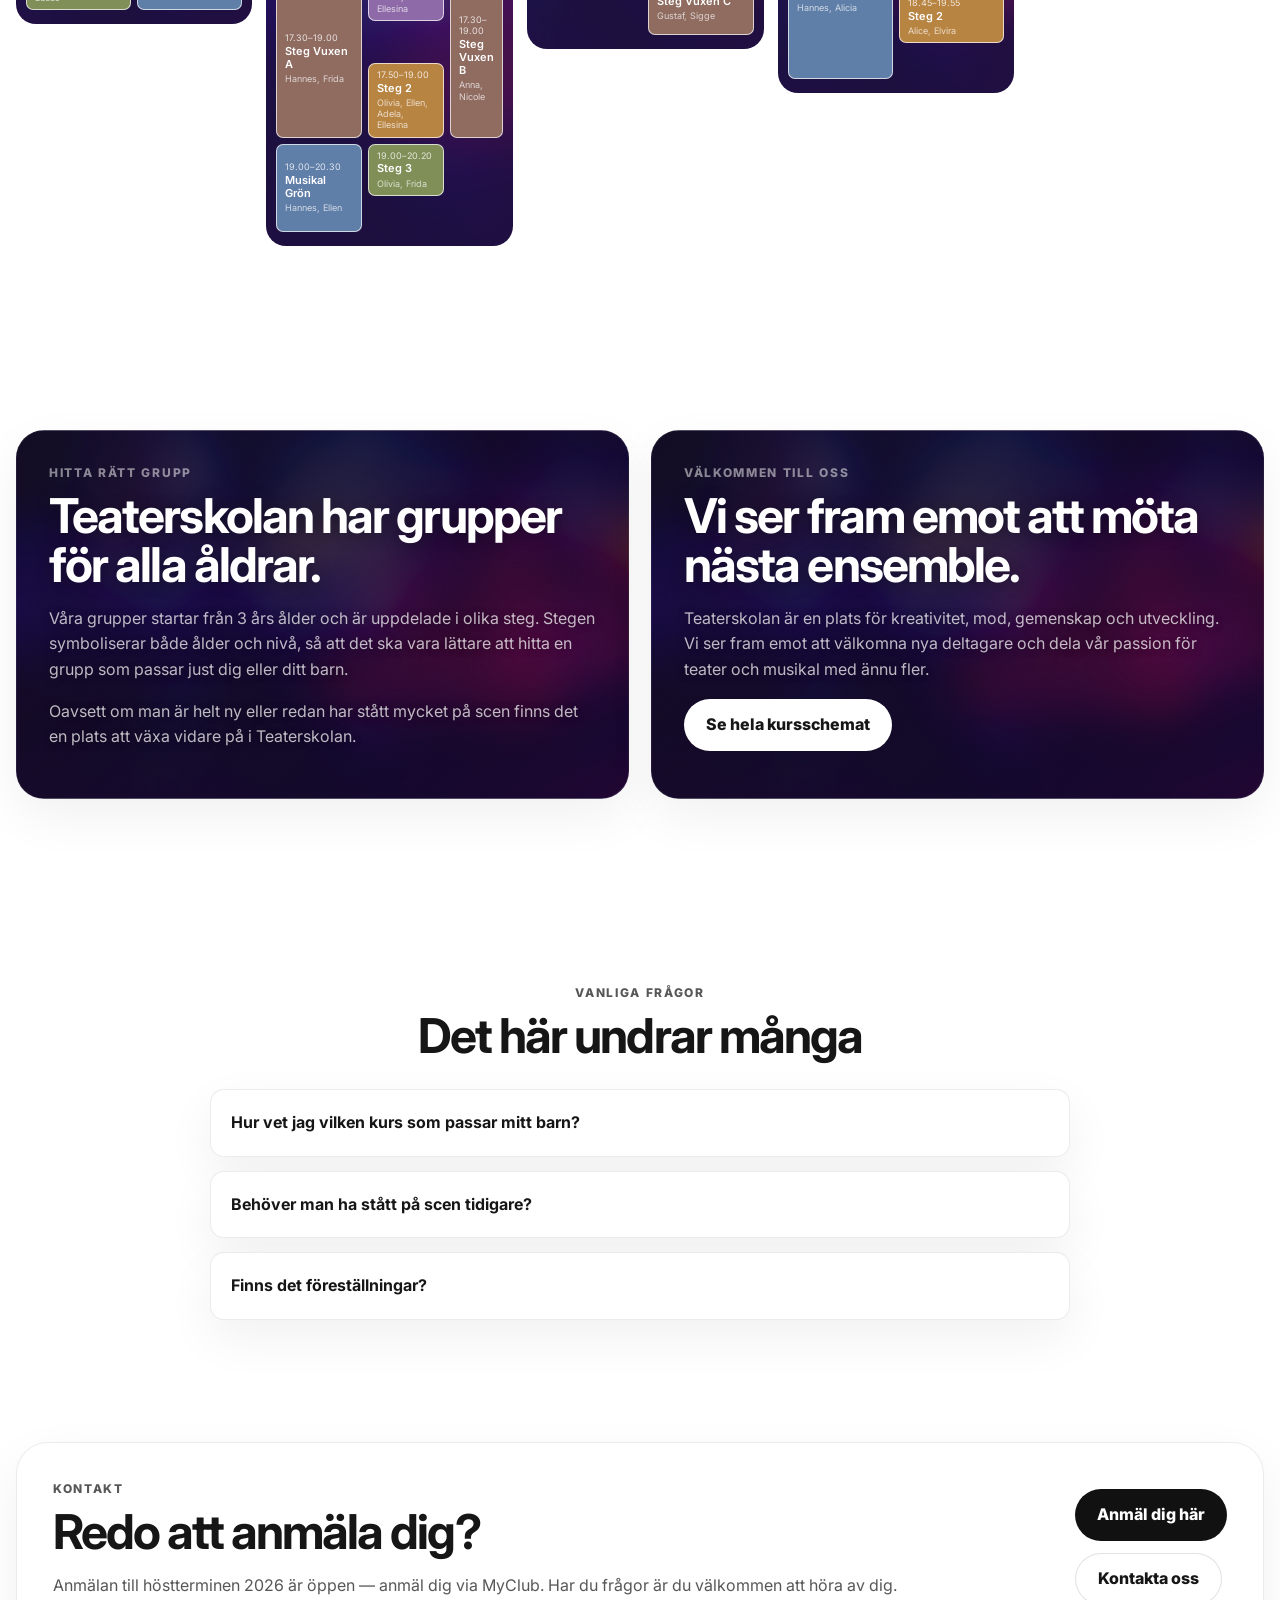
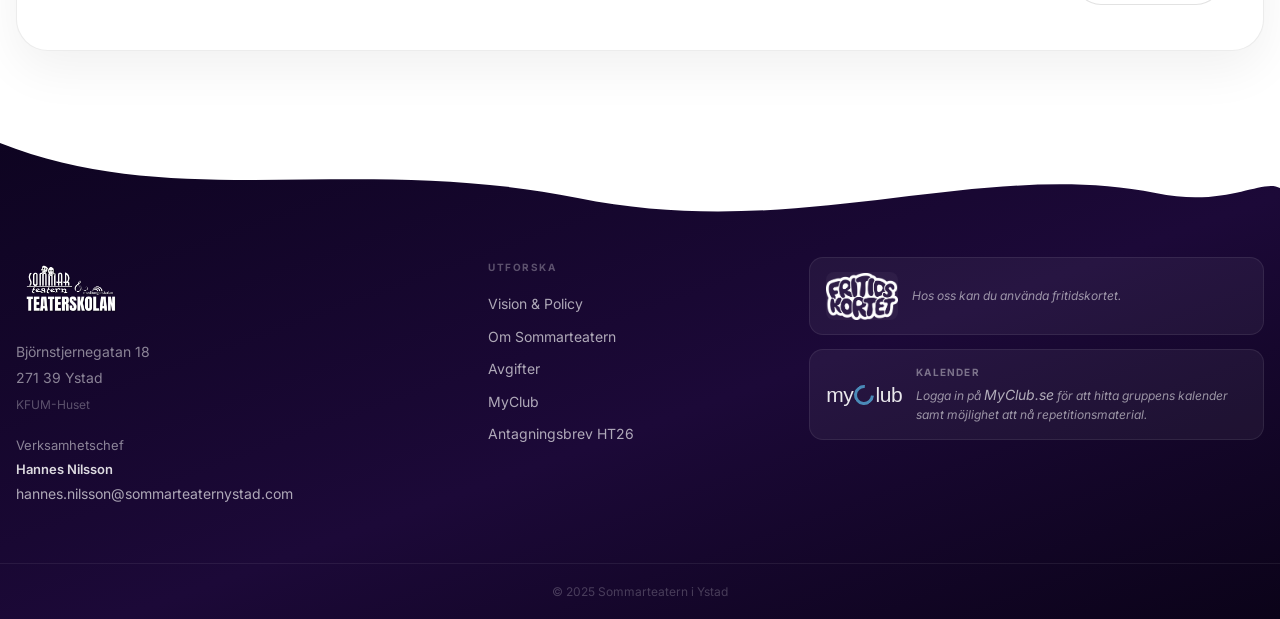
==== commit 2705a645: "Priser och länk" ====
--- a/index.html
+++ b/index.html
@@ -47,10 +47,10 @@
         <div class="ticket-banner">
           <div class="ticket-banner-text">
             <p class="ticket-banner-label">Höstterminen 2026</p>
-            <h2>Anmälan öppnar måndag den 15 juni!</h2>
-            <p>Då uppdateras hemsidan inför höstterminen 2026 med alla grupper, tider och ledare. Håll utkik — det händer snart!</p>
-          </div>
-          <a class="btn ticket-btn" href="ledare.html#verksamhetschef">Frågor? Kontakta oss</a>
+            <h2>Anmälan är öppen!</h2>
+            <p>Nu kan du anmäla dig till höstterminens kurser! Hitta din grupp i kursschemat nedan och anmäl dig direkt via MyClub.</p>
+          </div>
+          <a class="btn ticket-btn" href="https://member.myclub.se/public/forms/17804/q50Pr1tmQQ/" target="_blank" rel="noopener">Anmäl dig här</a>
         </div>
       </div>
     </section>
@@ -351,10 +351,13 @@
       <div class="container cta-box">
         <div>
           <p class="section-kicker">Kontakt</p>
-          <h2>Har du frågor inför anmälan?</h2>
-          <p>Hör gärna av dig om du vill ha hjälp att hitta rätt grupp eller veta mer om verksamheten.</p>
-        </div>
-        <a class="btn btn-primary" href="ledare.html#verksamhetschef">Kontakta oss</a>
+          <h2>Redo att anmäla dig?</h2>
+          <p>Anmälan till höstterminen 2026 är öppen — anmäl dig via MyClub. Har du frågor är du välkommen att höra av dig.</p>
+        </div>
+        <div style="display:flex;flex-direction:column;gap:12px;align-items:flex-start">
+          <a class="btn btn-primary" href="https://member.myclub.se/public/forms/17804/q50Pr1tmQQ/" target="_blank" rel="noopener">Anmäl dig här</a>
+          <a class="btn btn-secondary" href="ledare.html#verksamhetschef">Kontakta oss</a>
+        </div>
       </div>
     </section>
   </main>
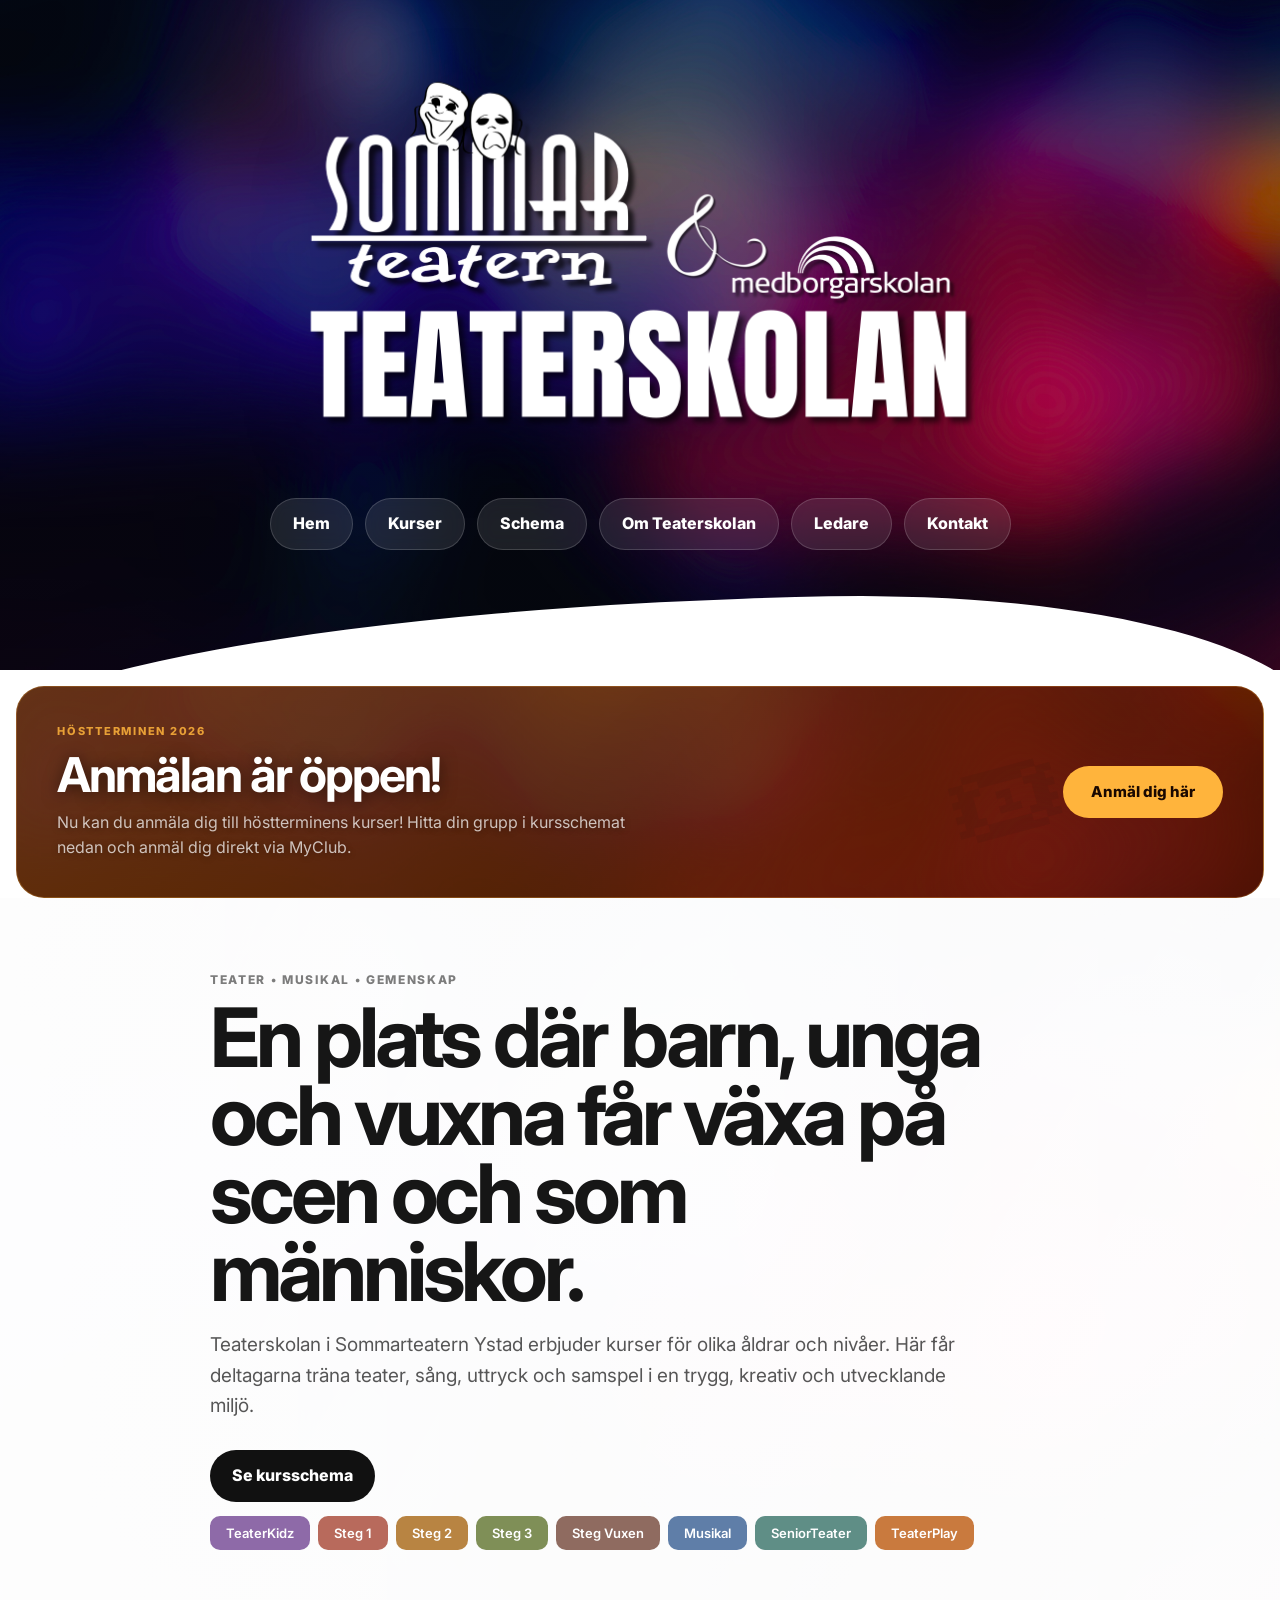
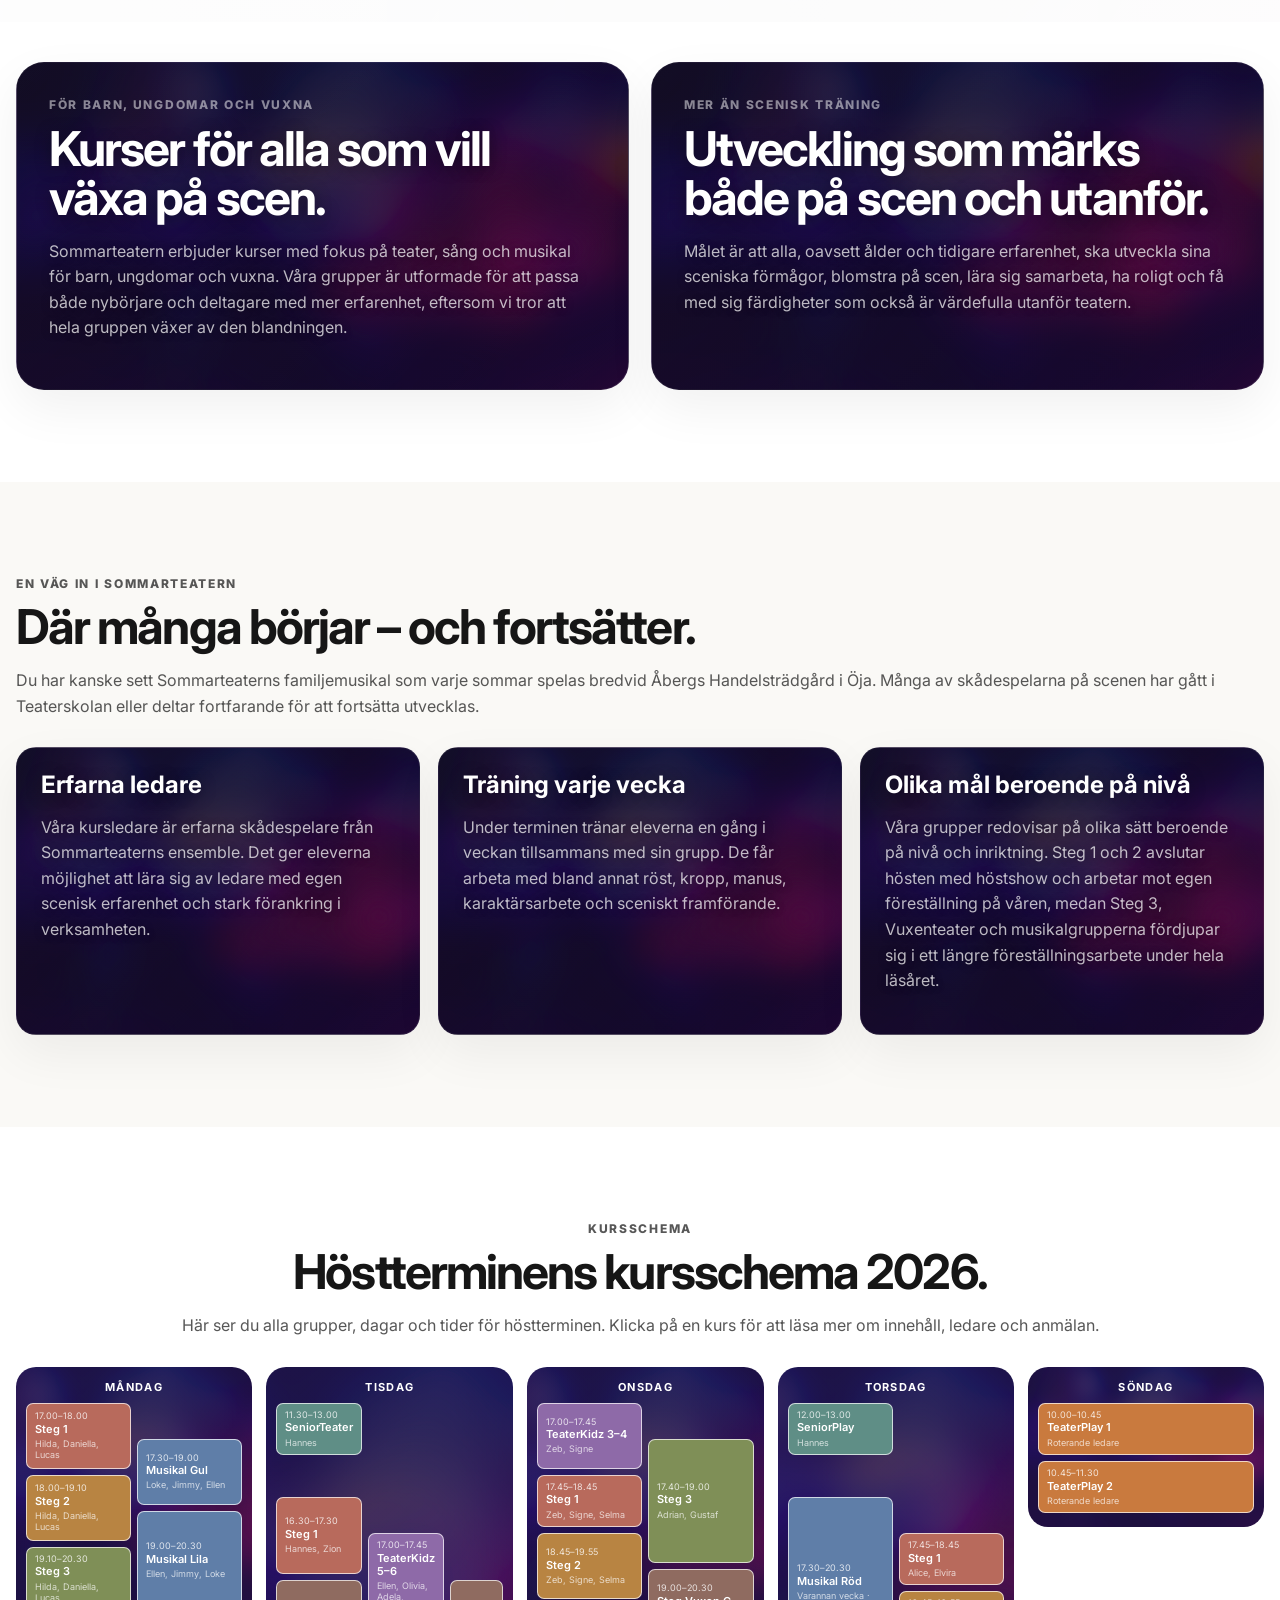
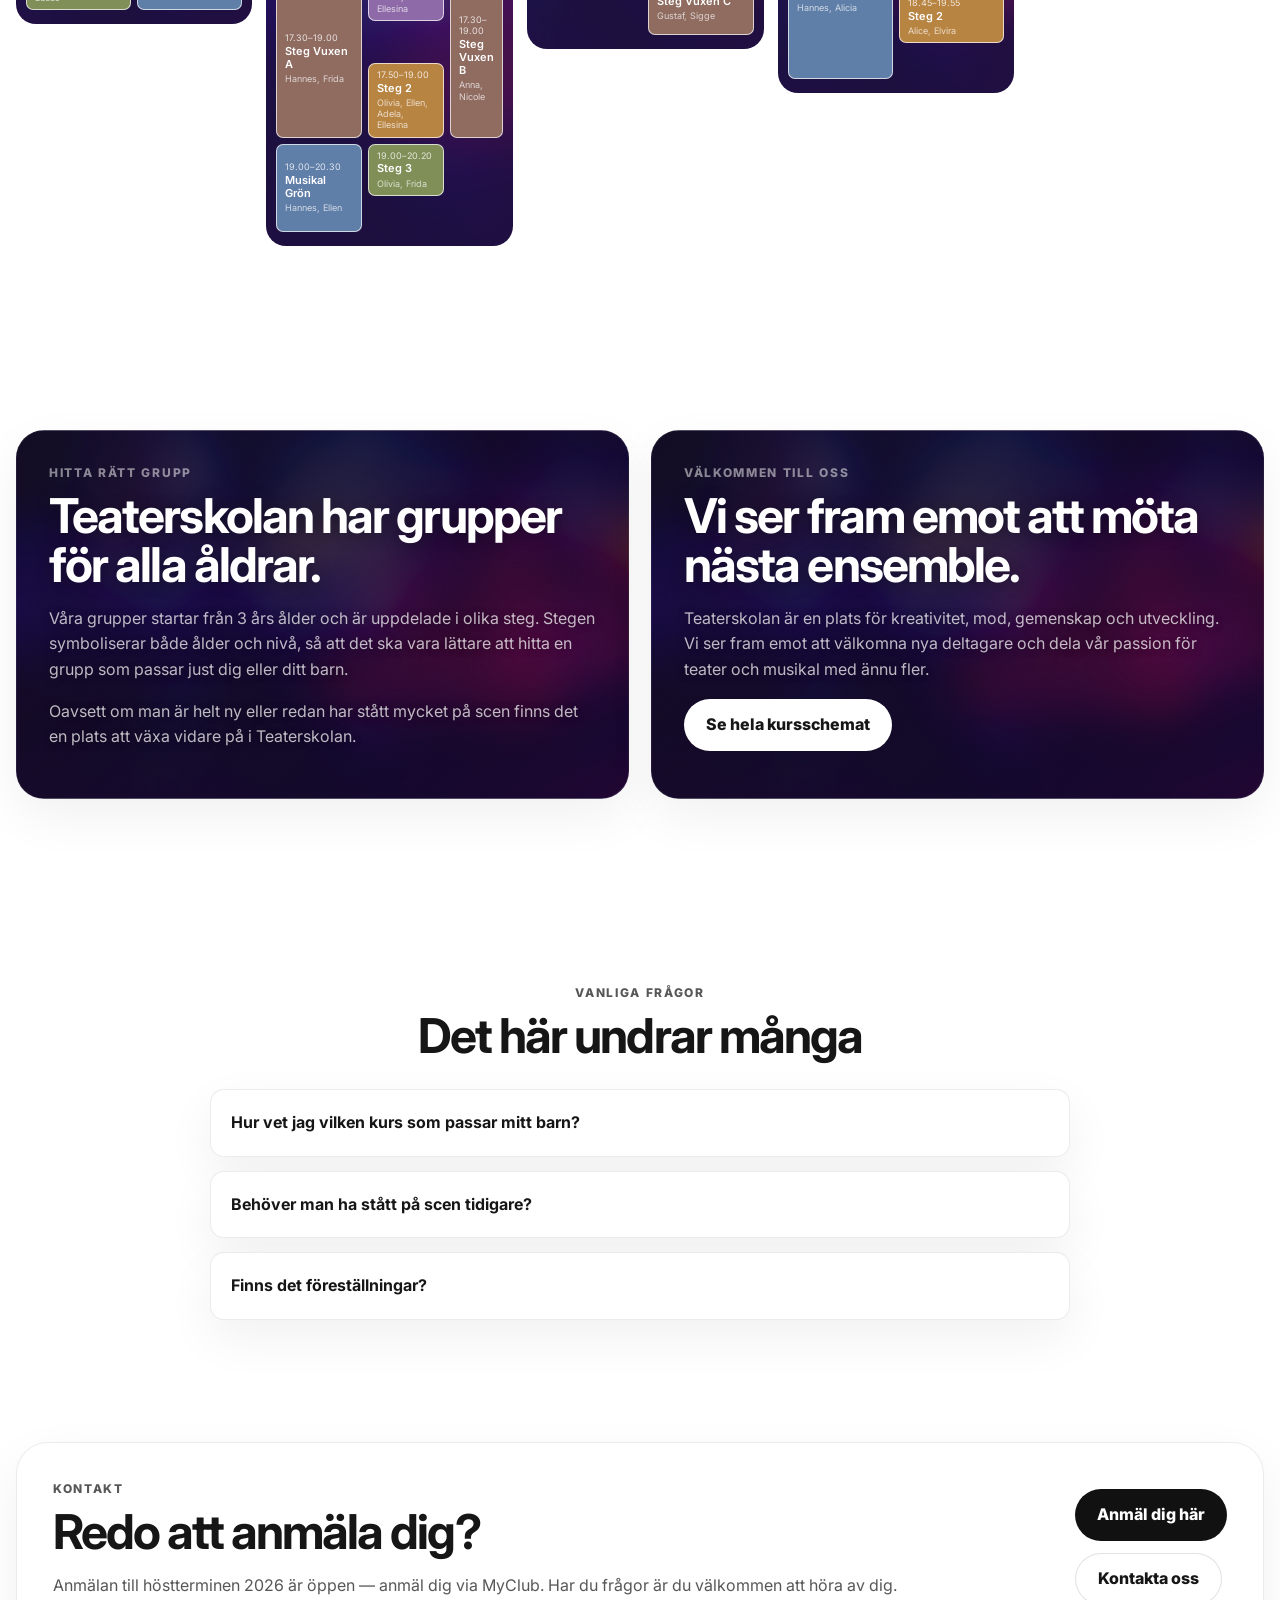
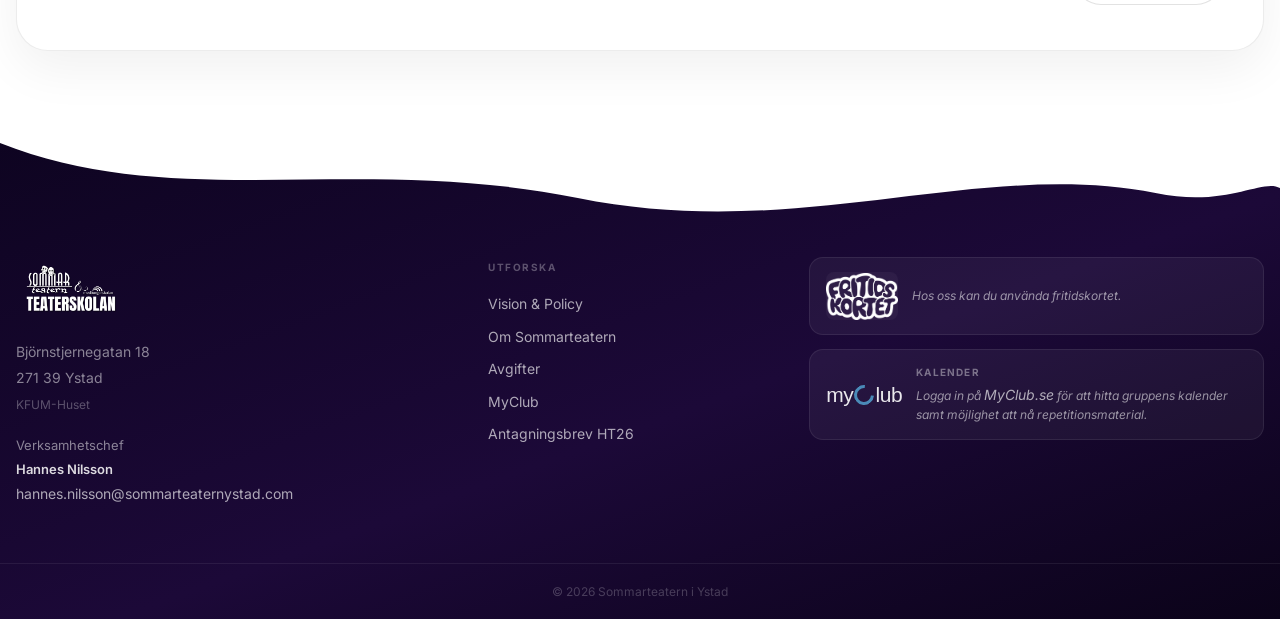
==== commit 7ad18f32: "grupper" ====
--- a/index.html
+++ b/index.html
@@ -284,12 +284,12 @@
         <div class="ks-tracks ks-tracks--1">
           <a class="ks-card ks-play" href="kurser/teaterplay.html" style="grid-column:1;grid-row:1/2">
             <span class="ks-t">10.00–10.45</span>
-            <span class="ks-n">TeaterPlay</span>
+            <span class="ks-n">TeaterPlay 1</span>
             <span class="ks-l">Roterande ledare</span>
           </a>
           <a class="ks-card ks-play" href="kurser/teaterplay.html" style="grid-column:1;grid-row:2/3">
             <span class="ks-t">10.45–11.30</span>
-            <span class="ks-n">TeaterPlay</span>
+            <span class="ks-n">TeaterPlay 2</span>
             <span class="ks-l">Roterande ledare</span>
           </a>
         </div>
@@ -410,7 +410,7 @@
     </div>
     <div class="footer-bottom">
       <div class="container">
-        <p>© 2025 Sommarteatern i Ystad</p>
+        <p>© 2026 Sommarteatern i Ystad</p>
       </div>
     </div>
   </footer>
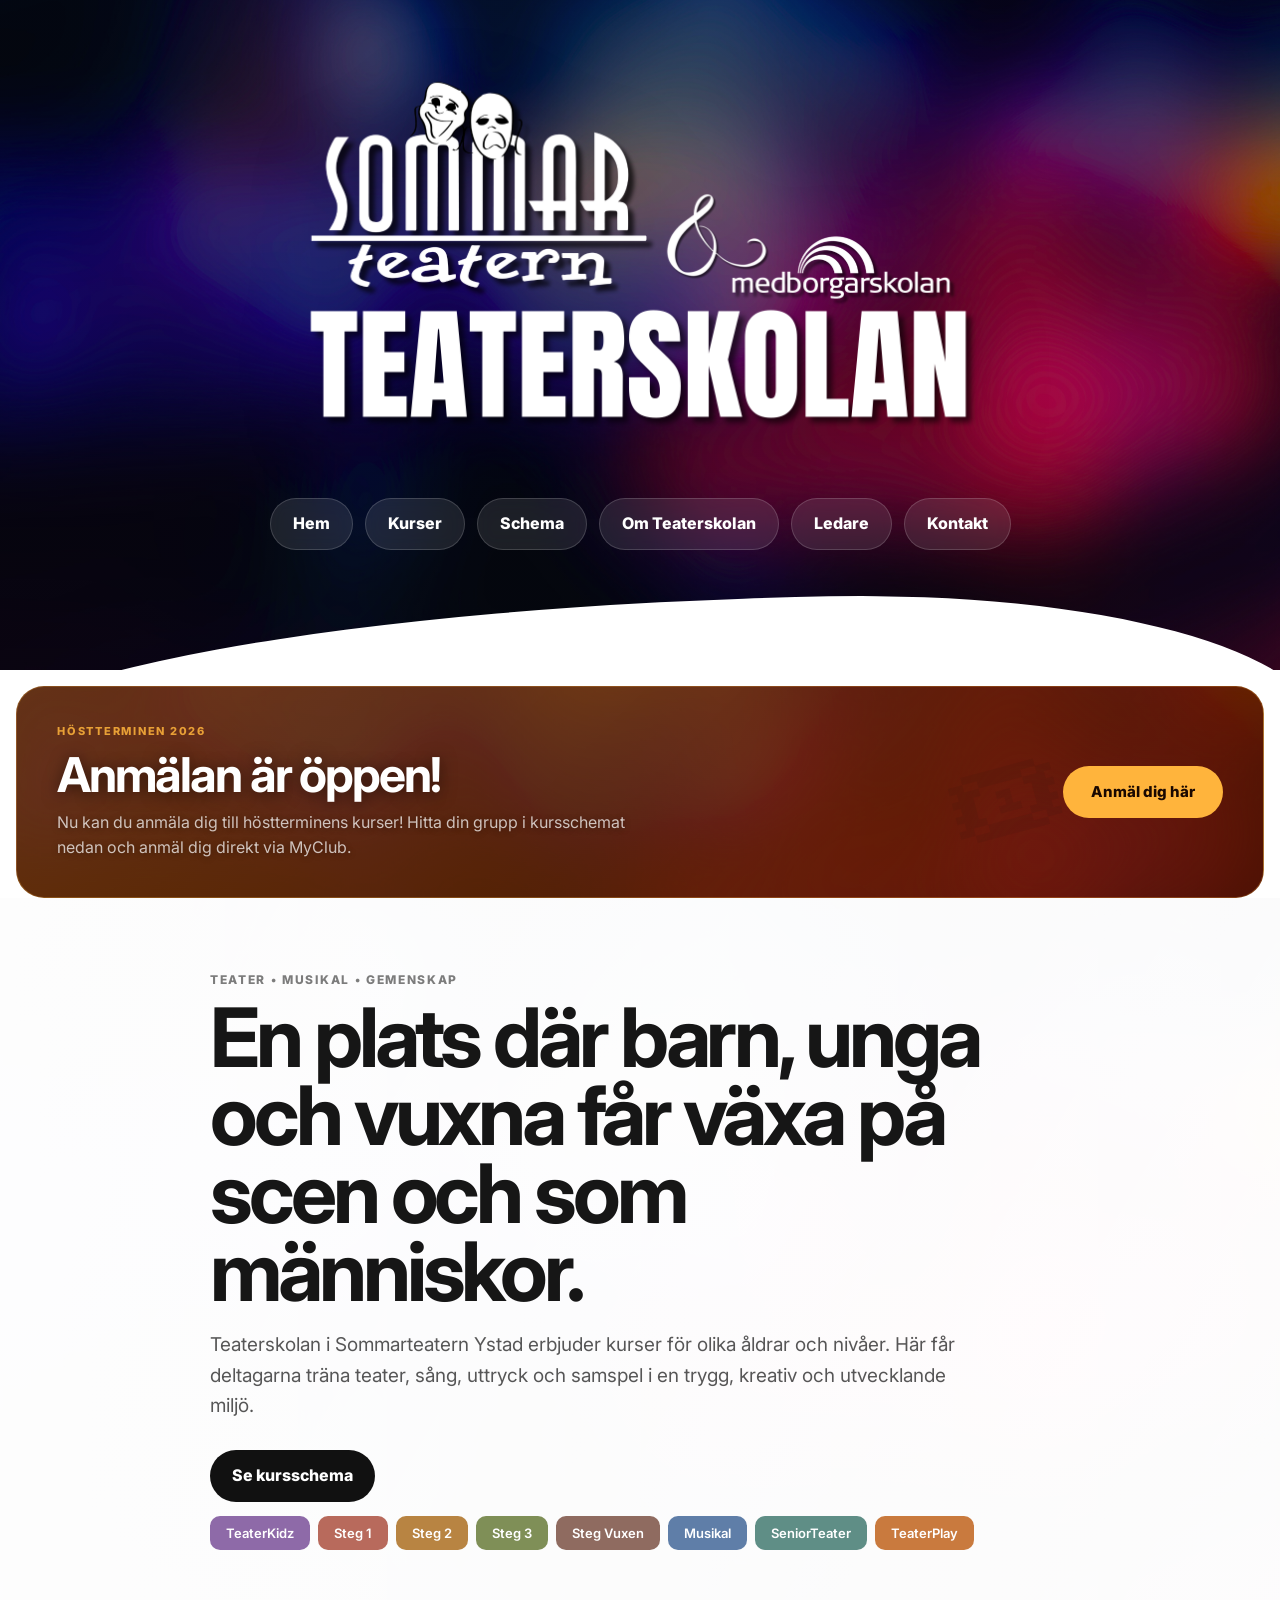
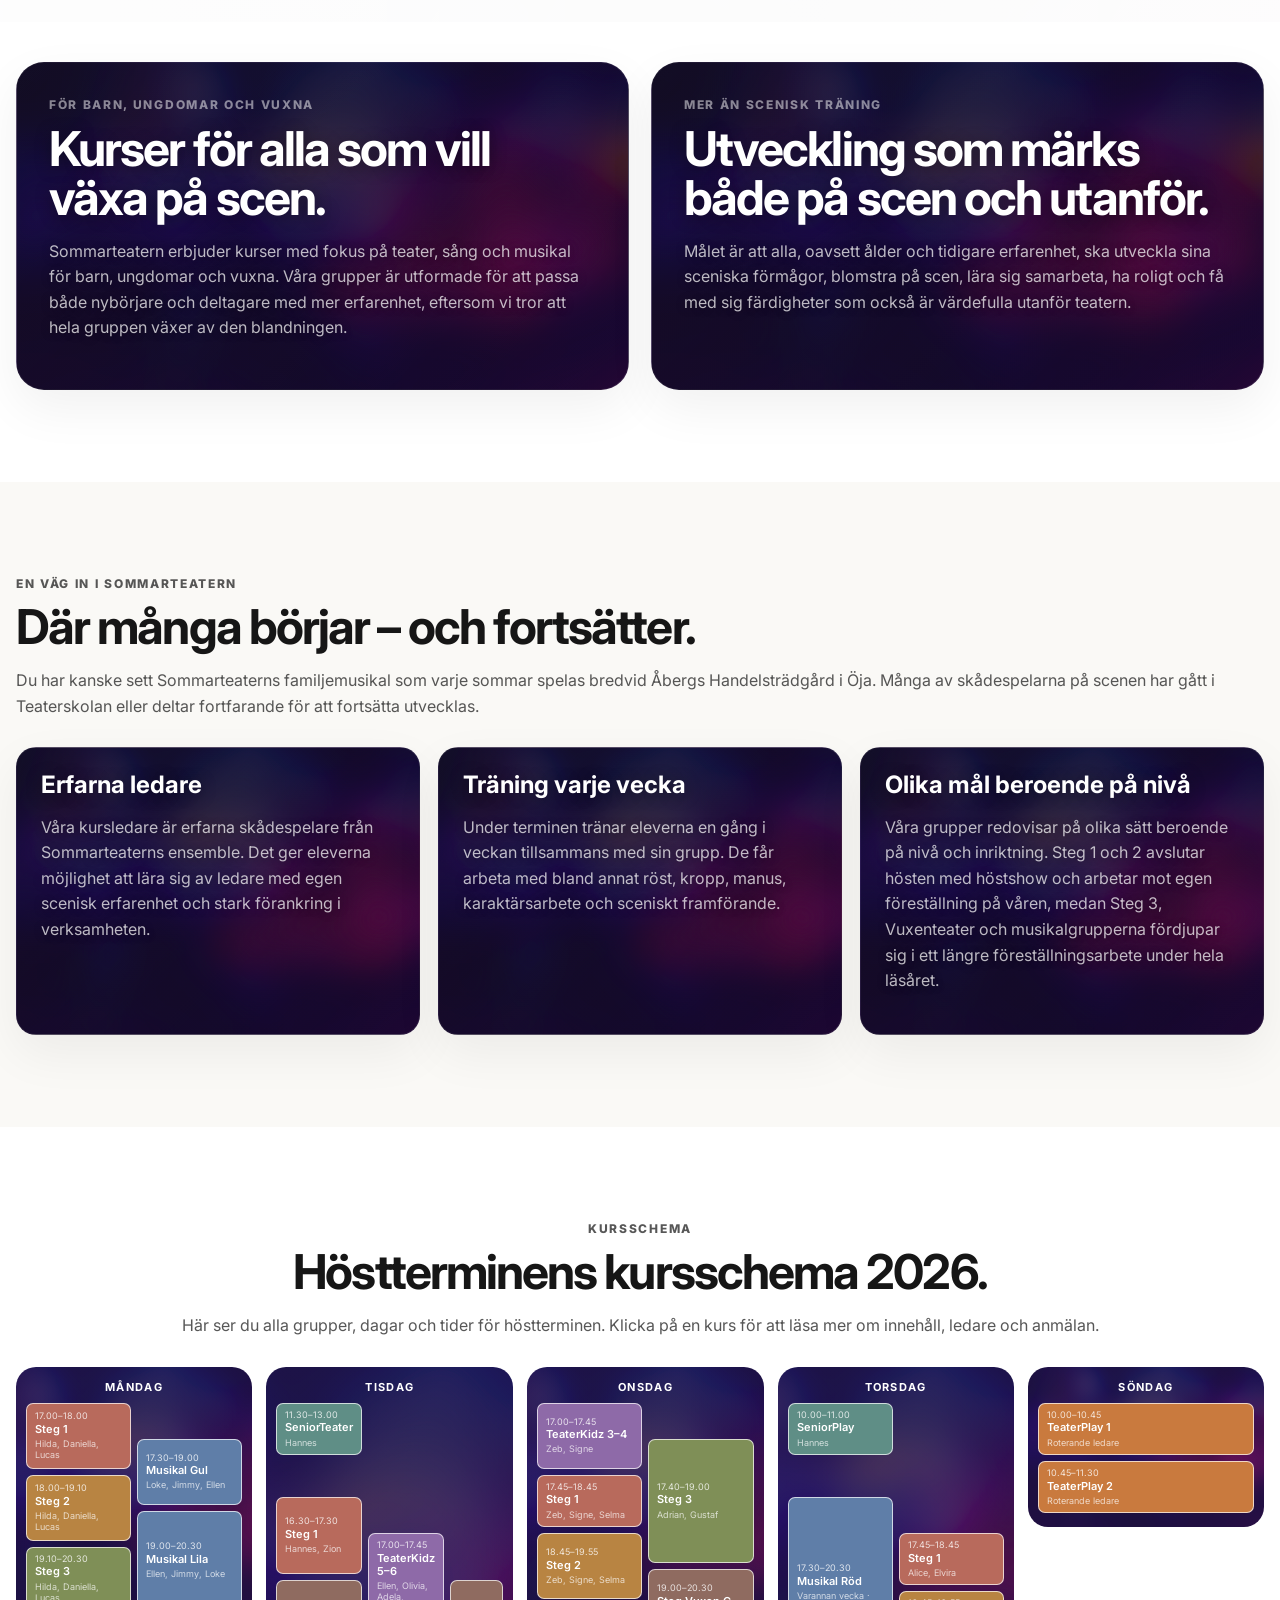
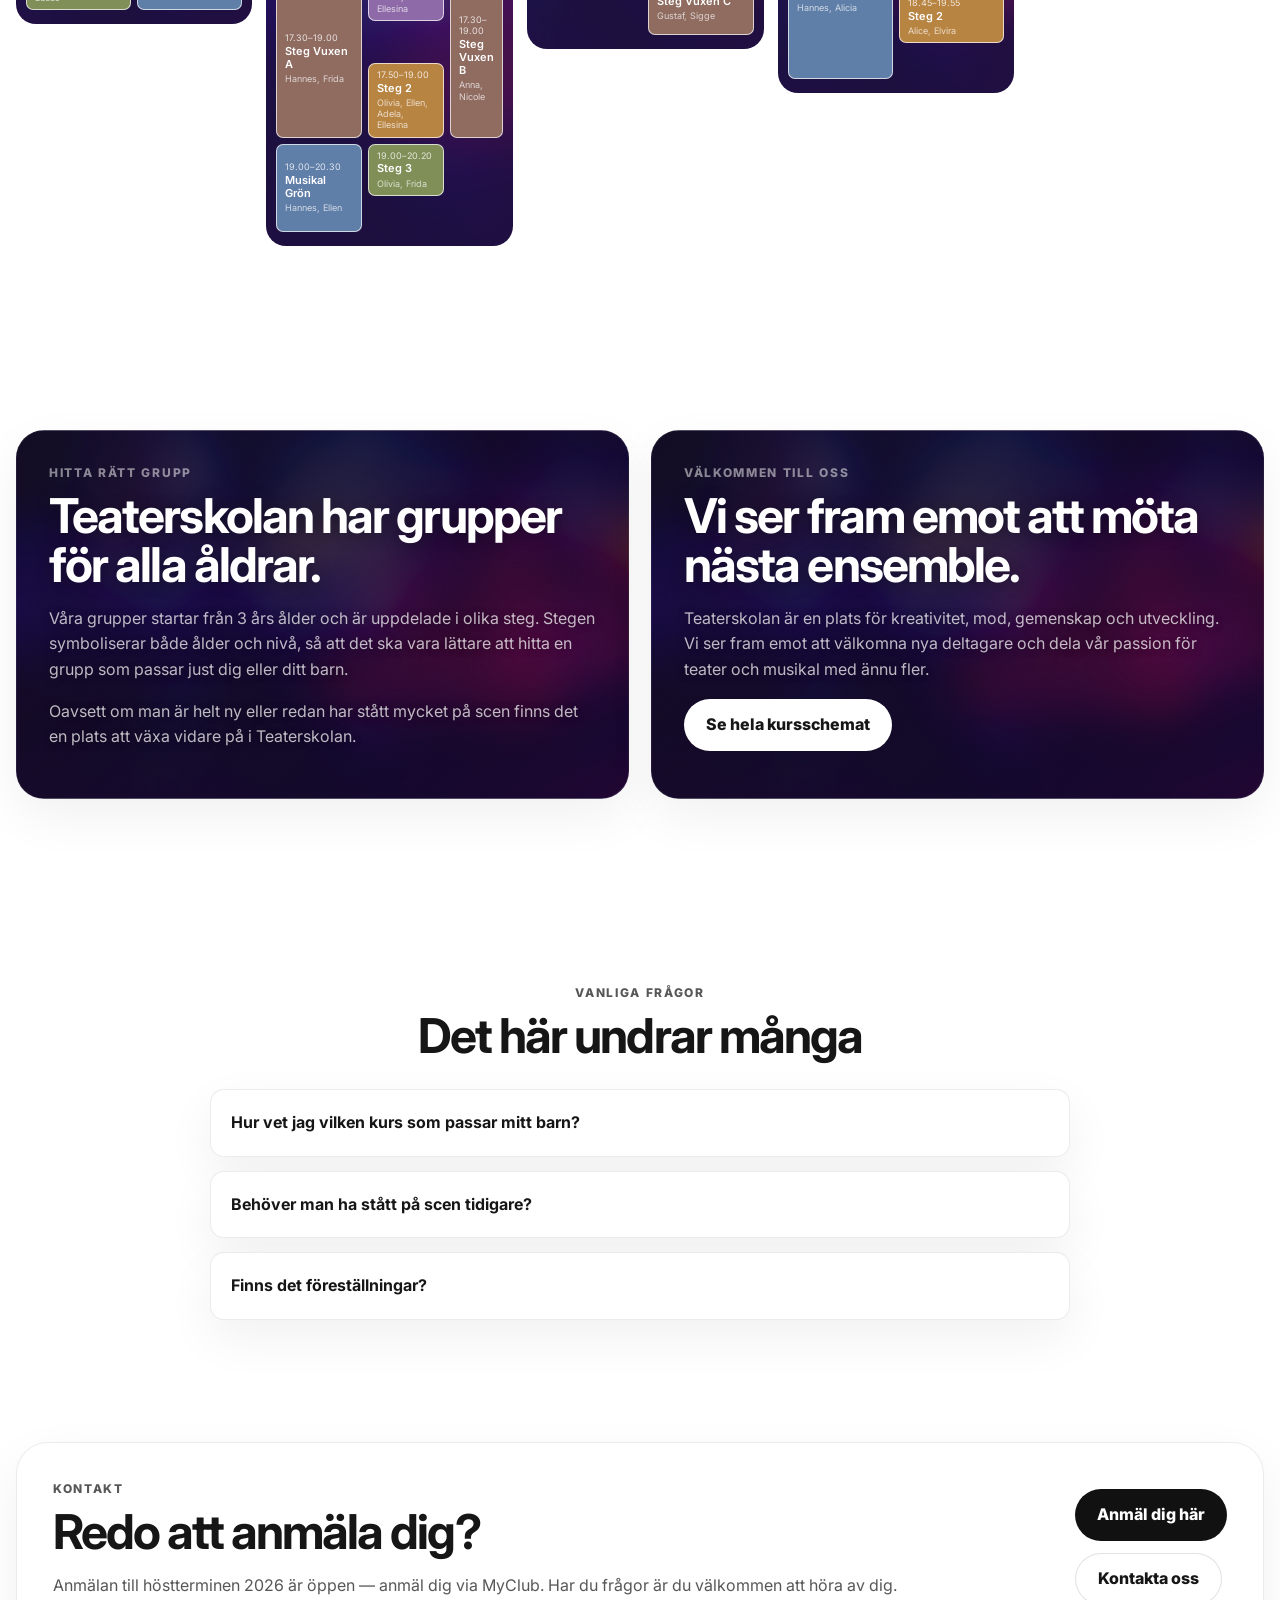
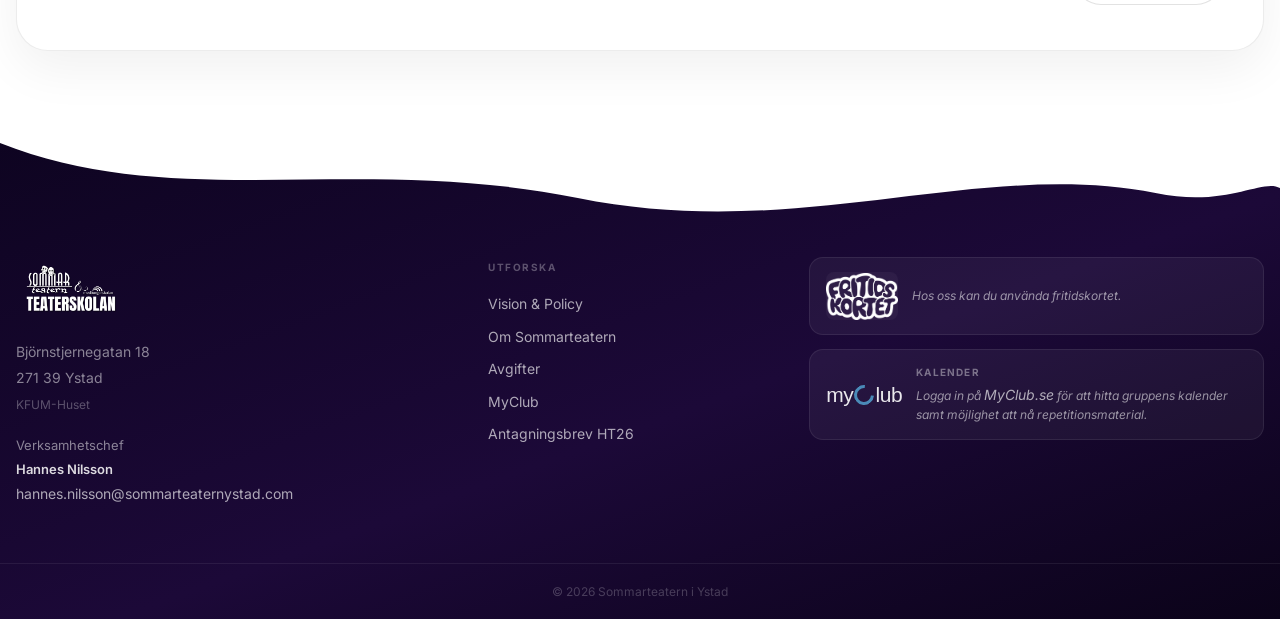
==== commit 2a727249: "Senior" ====
--- a/index.html
+++ b/index.html
@@ -257,7 +257,7 @@
         <h3 class="ks-day-title">Torsdag</h3>
         <div class="ks-tracks ks-tracks--2">
           <a class="ks-card ks-senior" href="kurser/seniorteater.html" style="grid-column:1;grid-row:1/2">
-            <span class="ks-t">12.00–13.00</span>
+            <span class="ks-t">10.00–11.00</span>
             <span class="ks-n">SeniorPlay</span>
             <span class="ks-l">Hannes</span>
           </a>
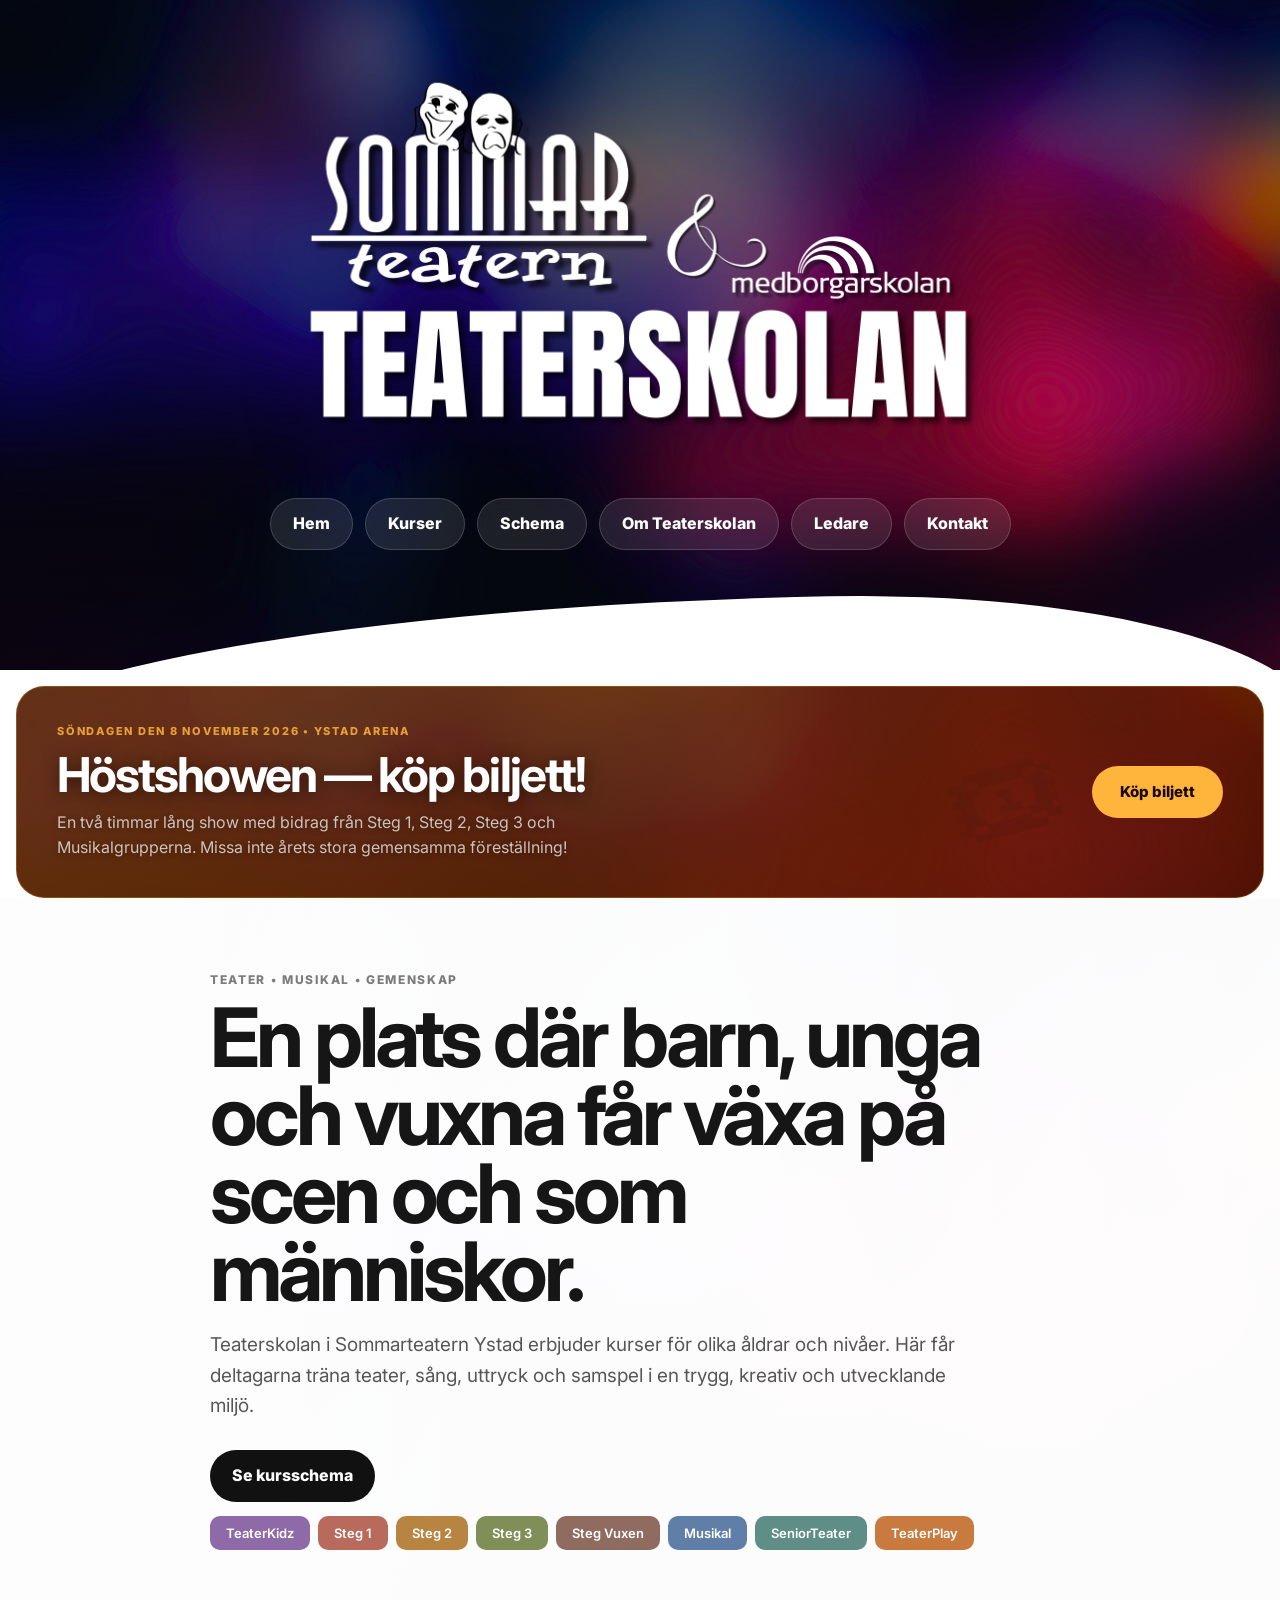
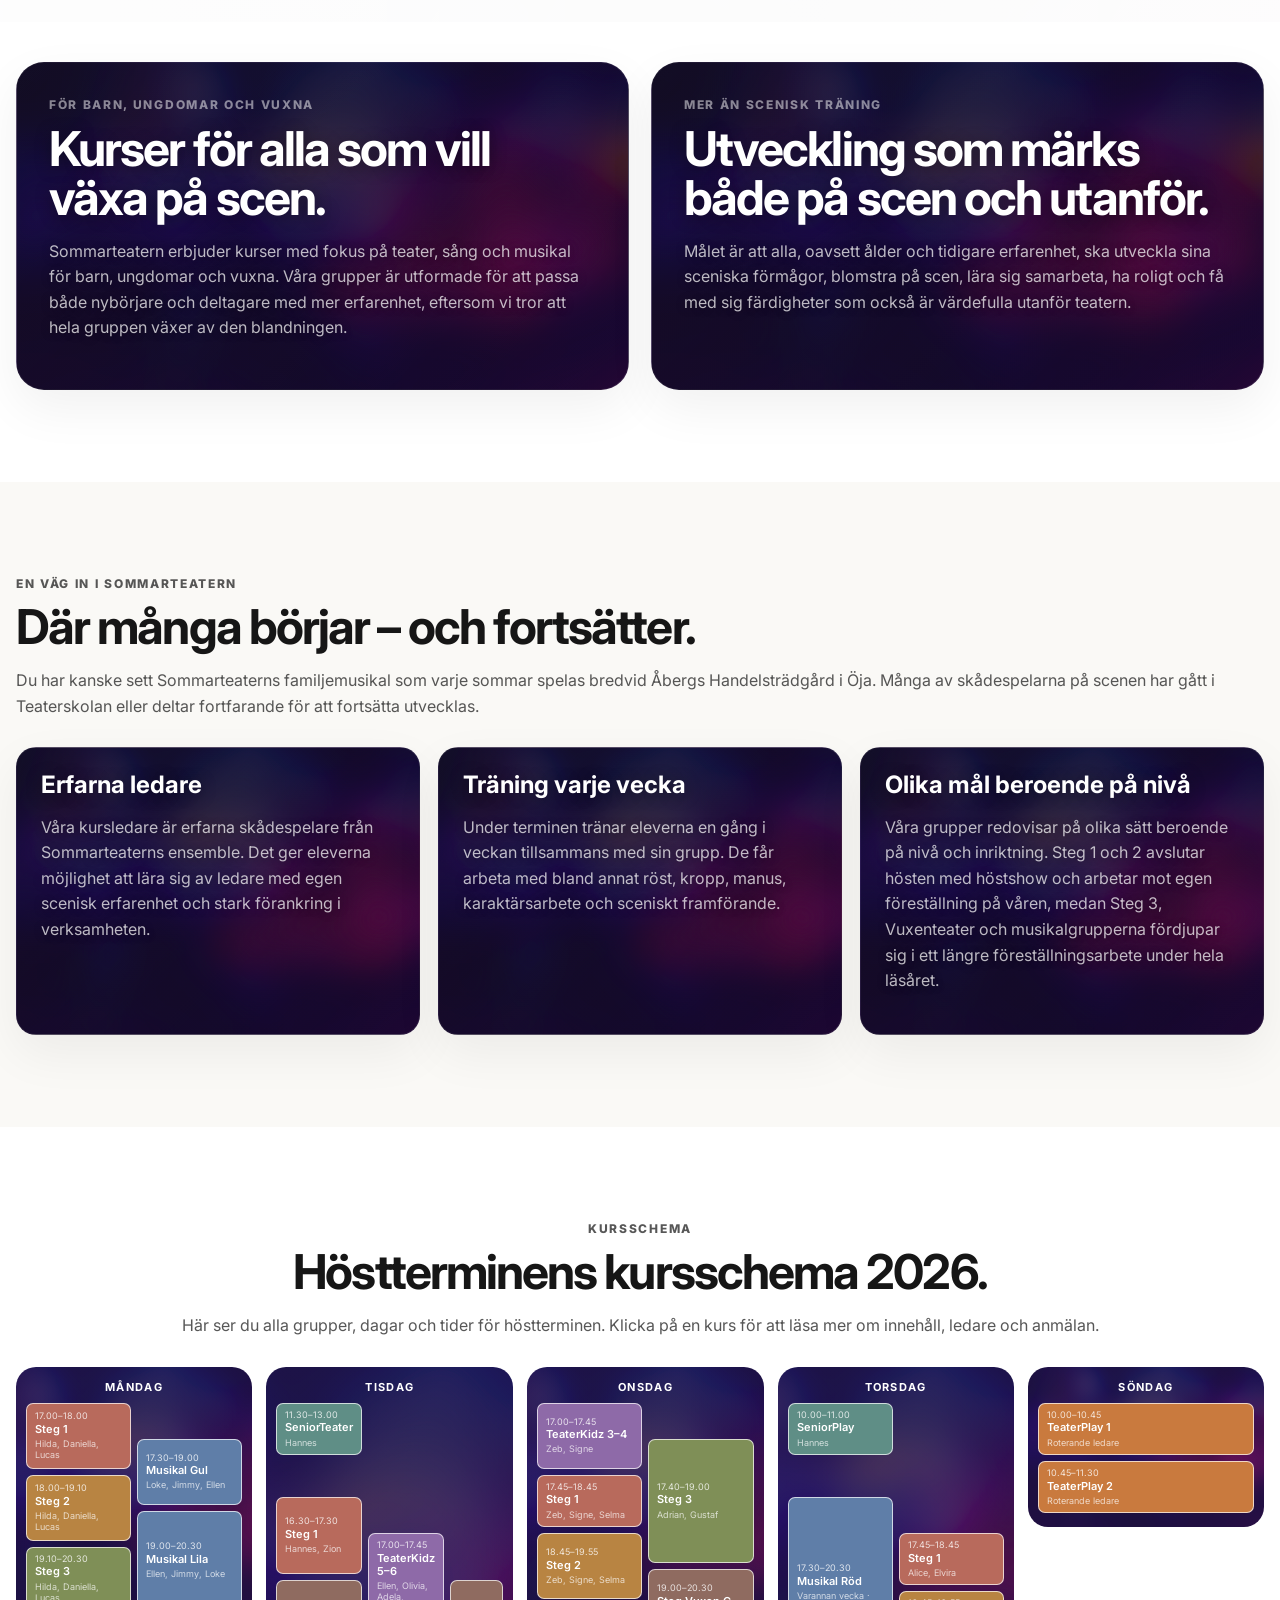
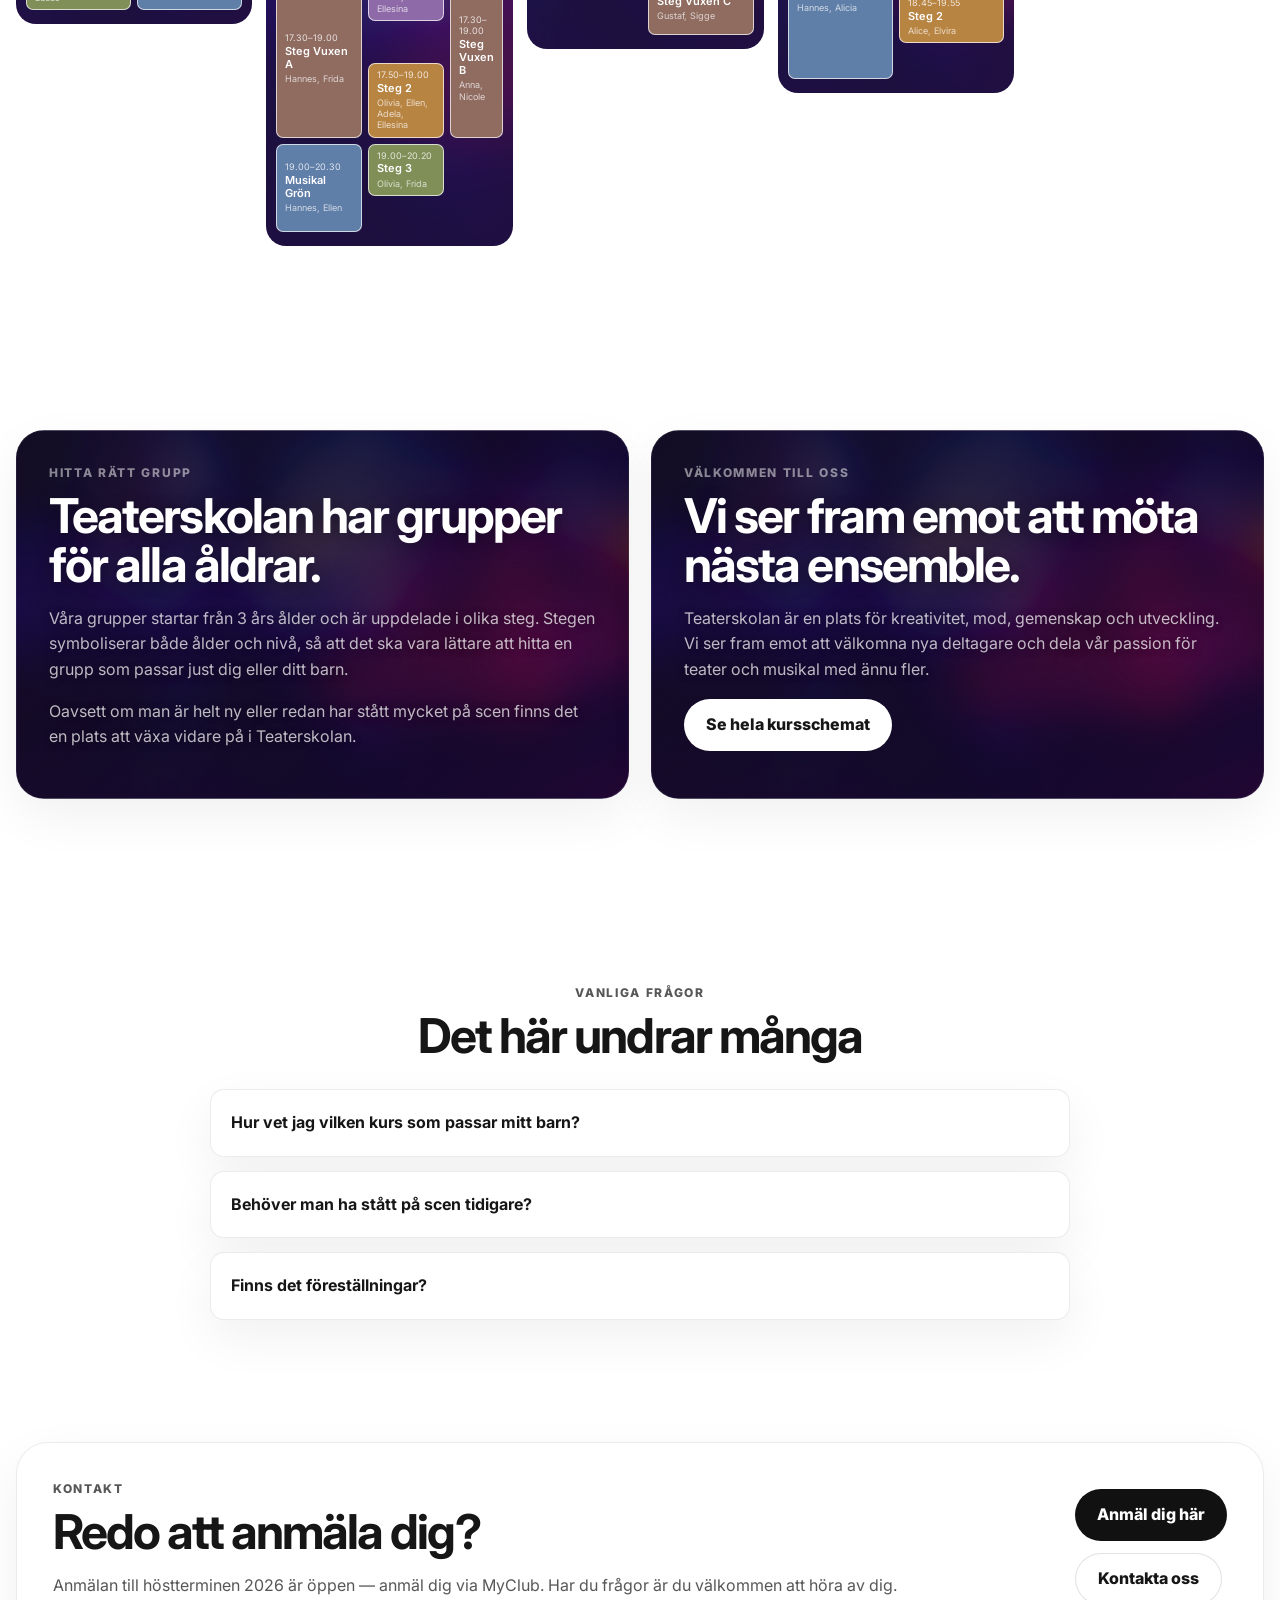
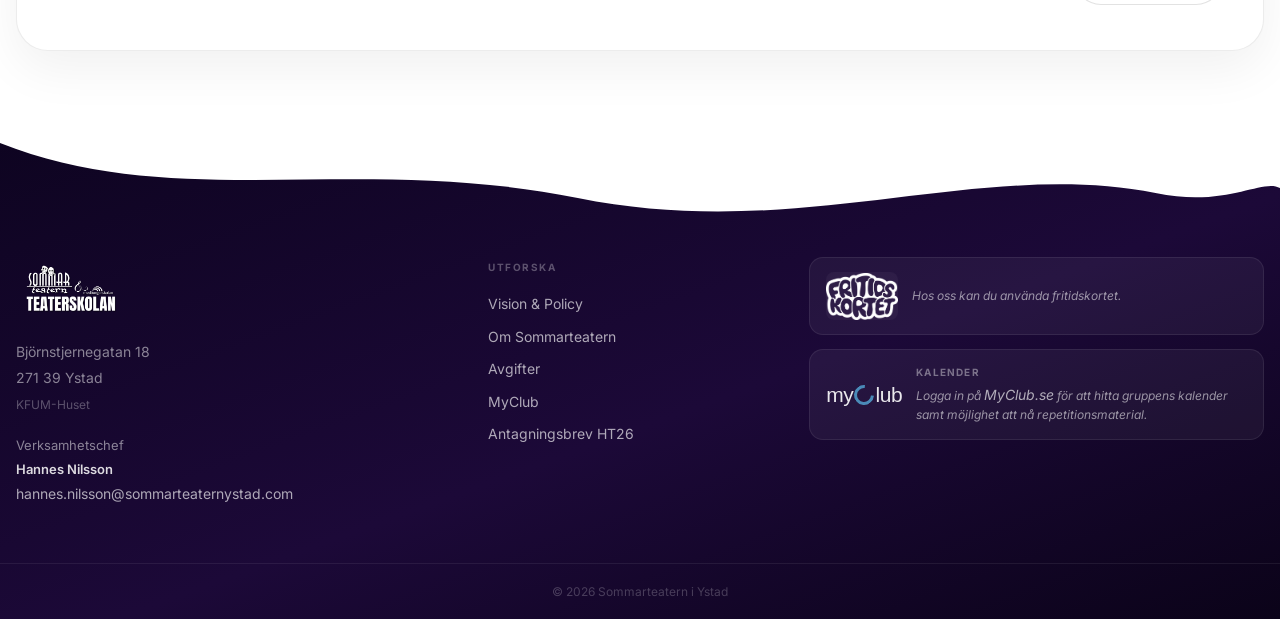
==== commit 6da83ca2: "Bilder" ====
--- a/index.html
+++ b/index.html
@@ -46,11 +46,11 @@
       <div class="container">
         <div class="ticket-banner">
           <div class="ticket-banner-text">
-            <p class="ticket-banner-label">Höstterminen 2026</p>
-            <h2>Anmälan är öppen!</h2>
-            <p>Nu kan du anmäla dig till höstterminens kurser! Hitta din grupp i kursschemat nedan och anmäl dig direkt via MyClub.</p>
-          </div>
-          <a class="btn ticket-btn" href="https://member.myclub.se/public/forms/17804/q50Pr1tmQQ/" target="_blank" rel="noopener">Anmäl dig här</a>
+            <p class="ticket-banner-label">Söndagen den 8 november 2026 • Ystad Arena</p>
+            <h2>Höstshowen — köp biljett!</h2>
+            <p>En två timmar lång show med bidrag från Steg 1, Steg 2, Steg 3 och Musikalgrupperna. Missa inte årets stora gemensamma föreställning!</p>
+          </div>
+          <a class="btn ticket-btn" href="https://tickets.nortic.se/ticket/event/86926" target="_blank" rel="noopener">Köp biljett</a>
         </div>
       </div>
     </section>
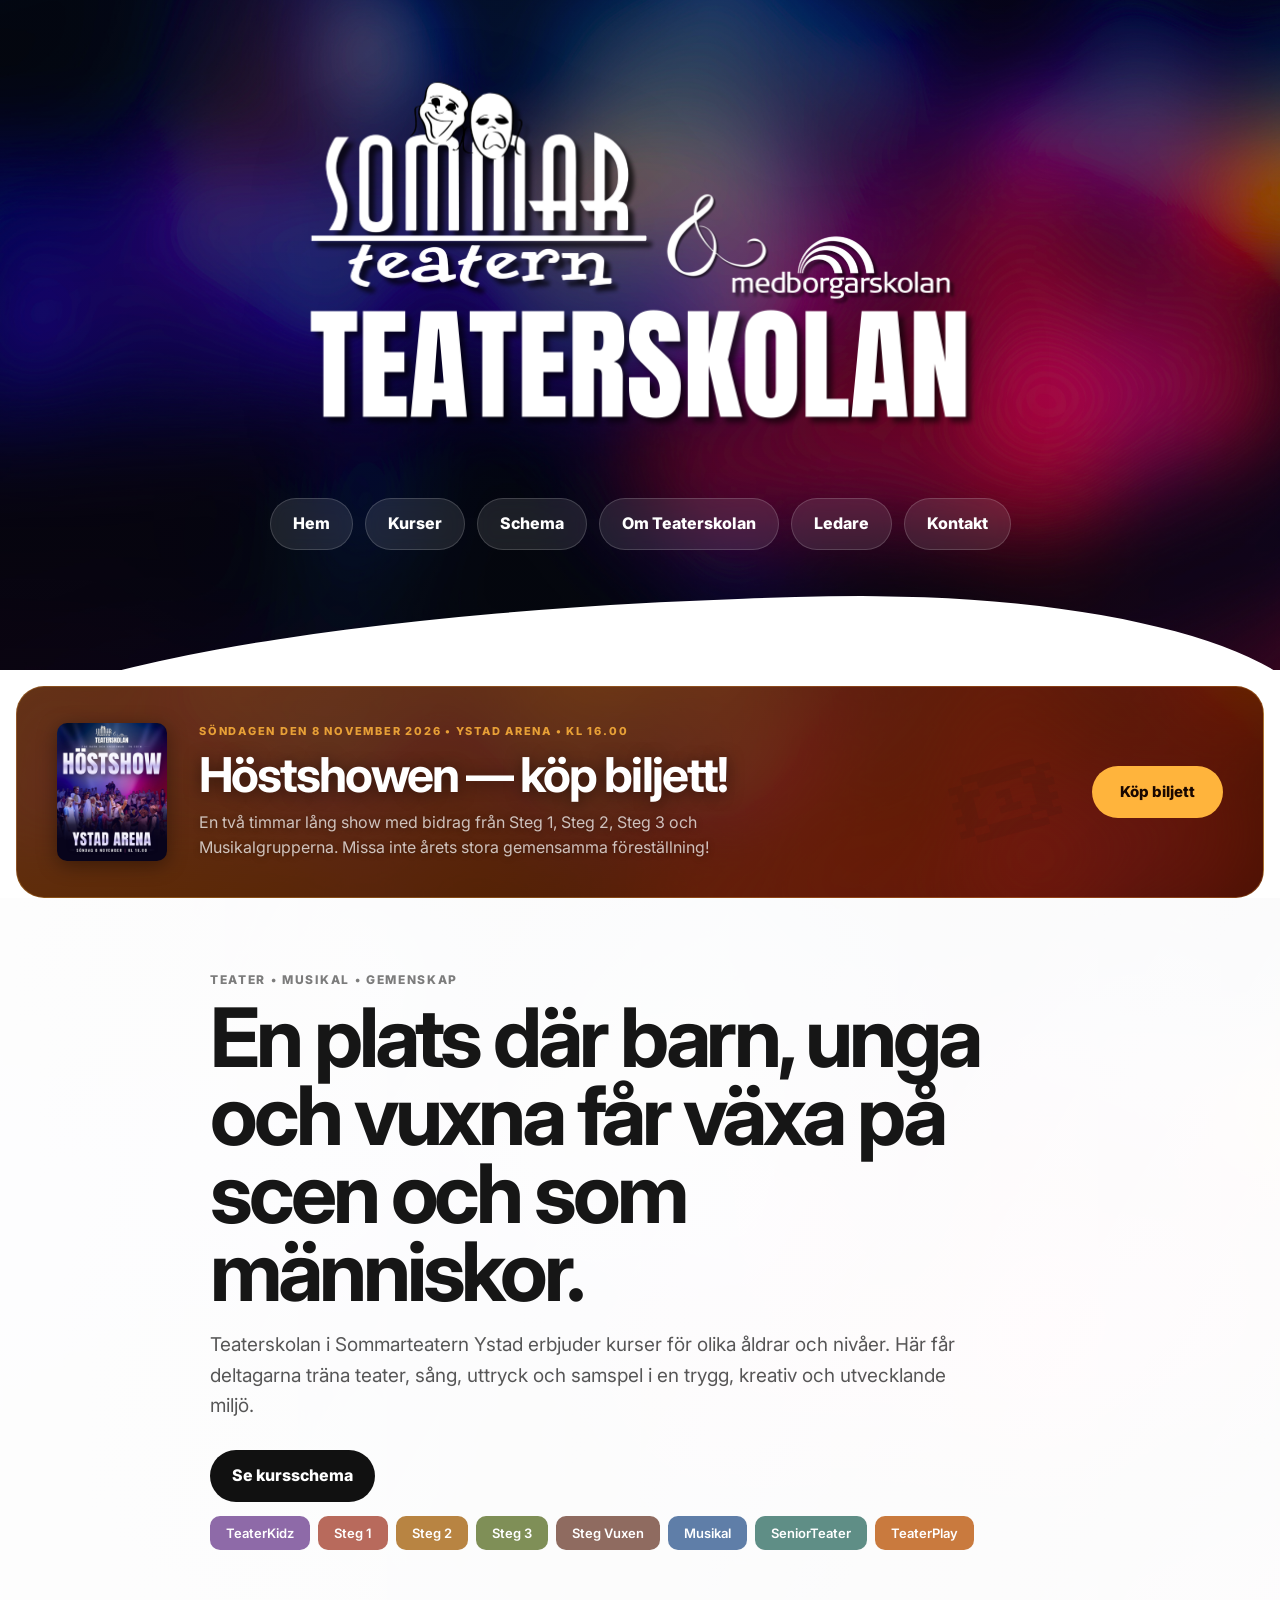
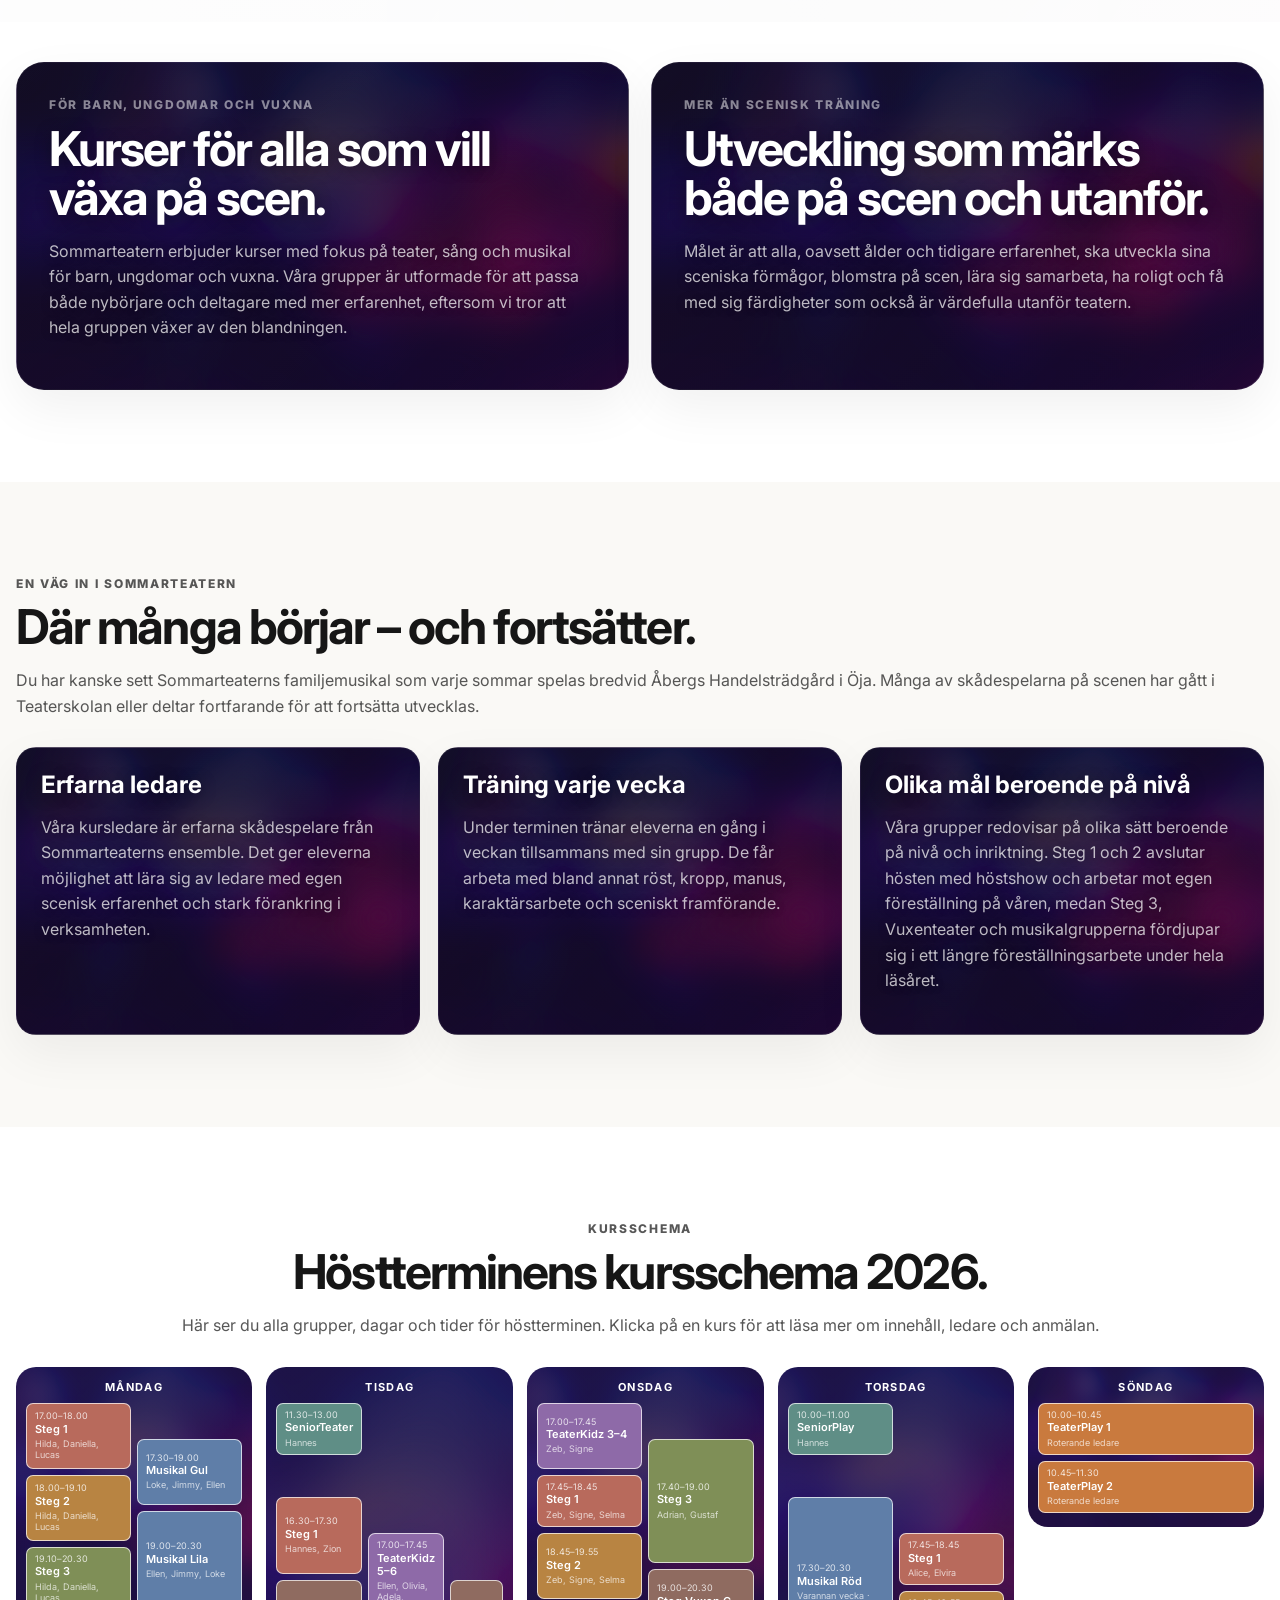
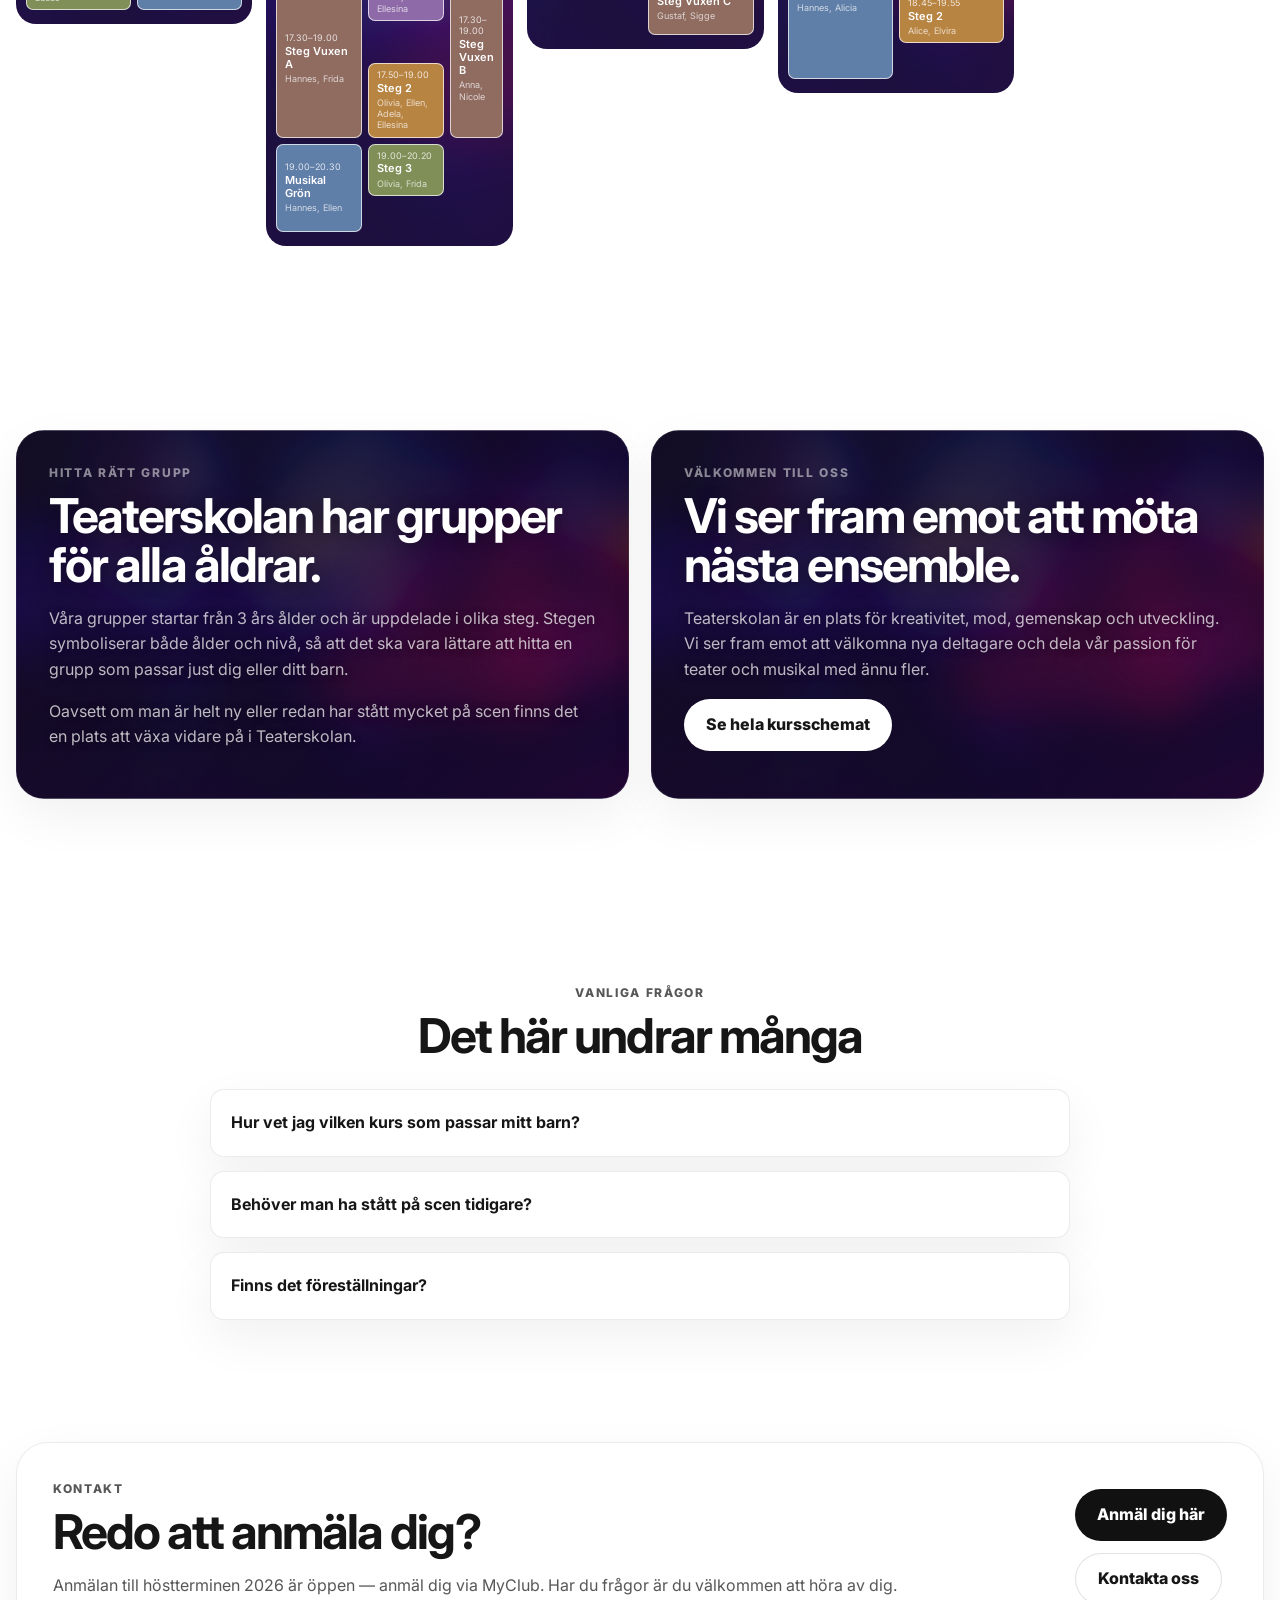
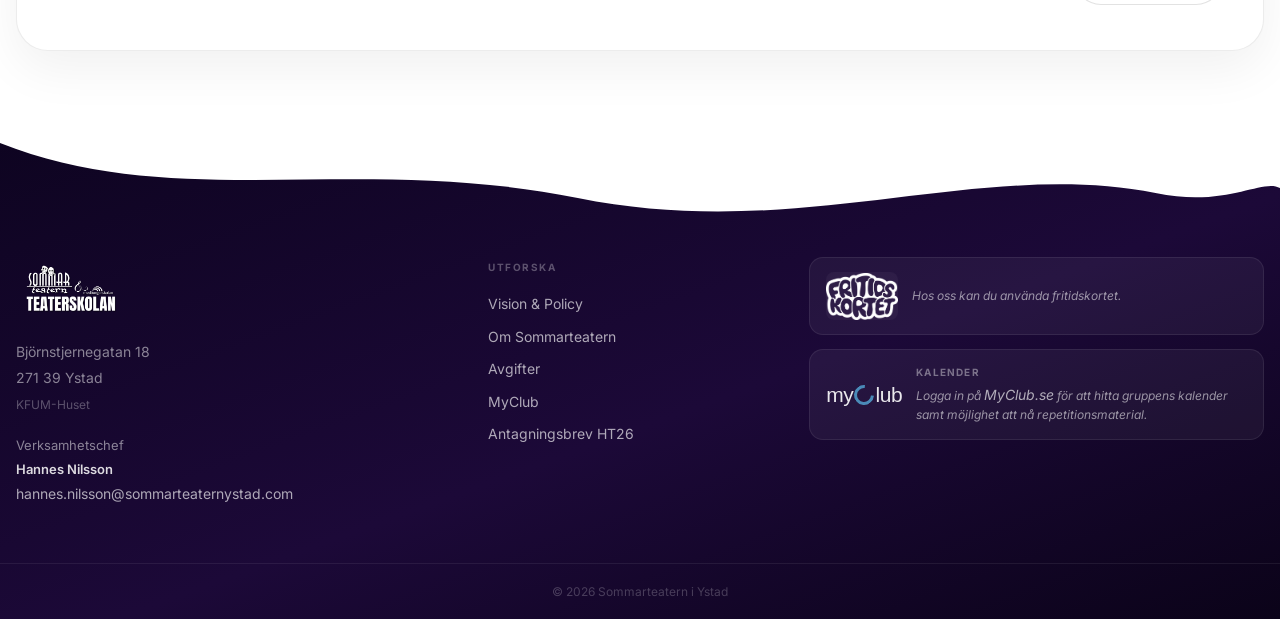
==== commit 298cc287: "nyhe" ====
--- a/index.html
+++ b/index.html
@@ -45,8 +45,9 @@
     <section class="section ticket-banner-section">
       <div class="container">
         <div class="ticket-banner">
+          <img src="images/hostshow-2026.jpg" alt="Höstshowen affisch" class="ticket-banner-poster">
           <div class="ticket-banner-text">
-            <p class="ticket-banner-label">Söndagen den 8 november 2026 • Ystad Arena</p>
+            <p class="ticket-banner-label">Söndagen den 8 november 2026 • Ystad Arena • Kl 16.00</p>
             <h2>Höstshowen — köp biljett!</h2>
             <p>En två timmar lång show med bidrag från Steg 1, Steg 2, Steg 3 och Musikalgrupperna. Missa inte årets stora gemensamma föreställning!</p>
           </div>
--- a/css/style.css
+++ b/css/style.css
@@ -799,6 +799,14 @@
   line-height: 1;
 }
 
+.ticket-banner-poster {
+  flex-shrink: 0;
+  width: 110px;
+  border-radius: 10px;
+  box-shadow: 0 4px 20px rgba(0,0,0,0.4);
+  display: block;
+}
+
 .ticket-banner-text {
   flex: 1;
 }
@@ -1555,6 +1563,9 @@
   .ticket-banner::before {
     display: none;
   }
+  .ticket-banner-poster {
+    display: none;
+  }
 
   /* ── KURS GRIDS ── */
   .kurs-grid,
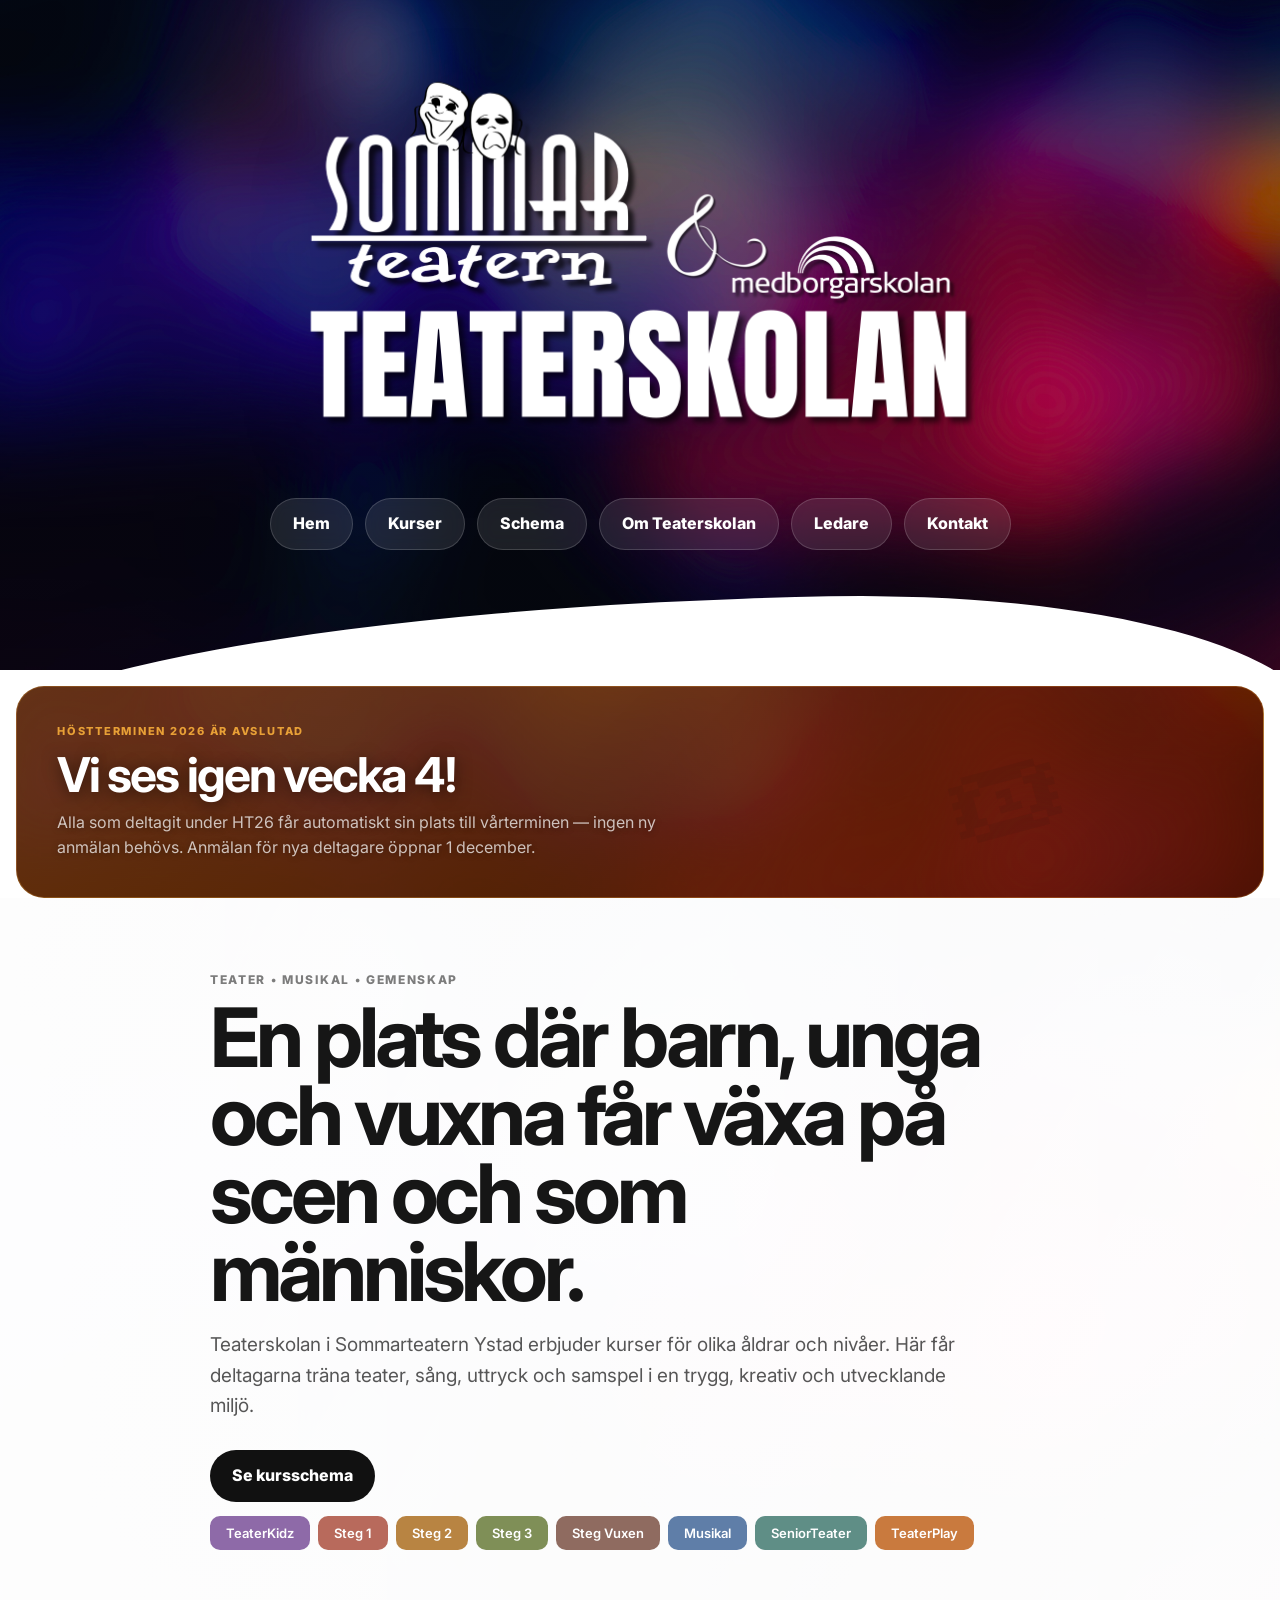
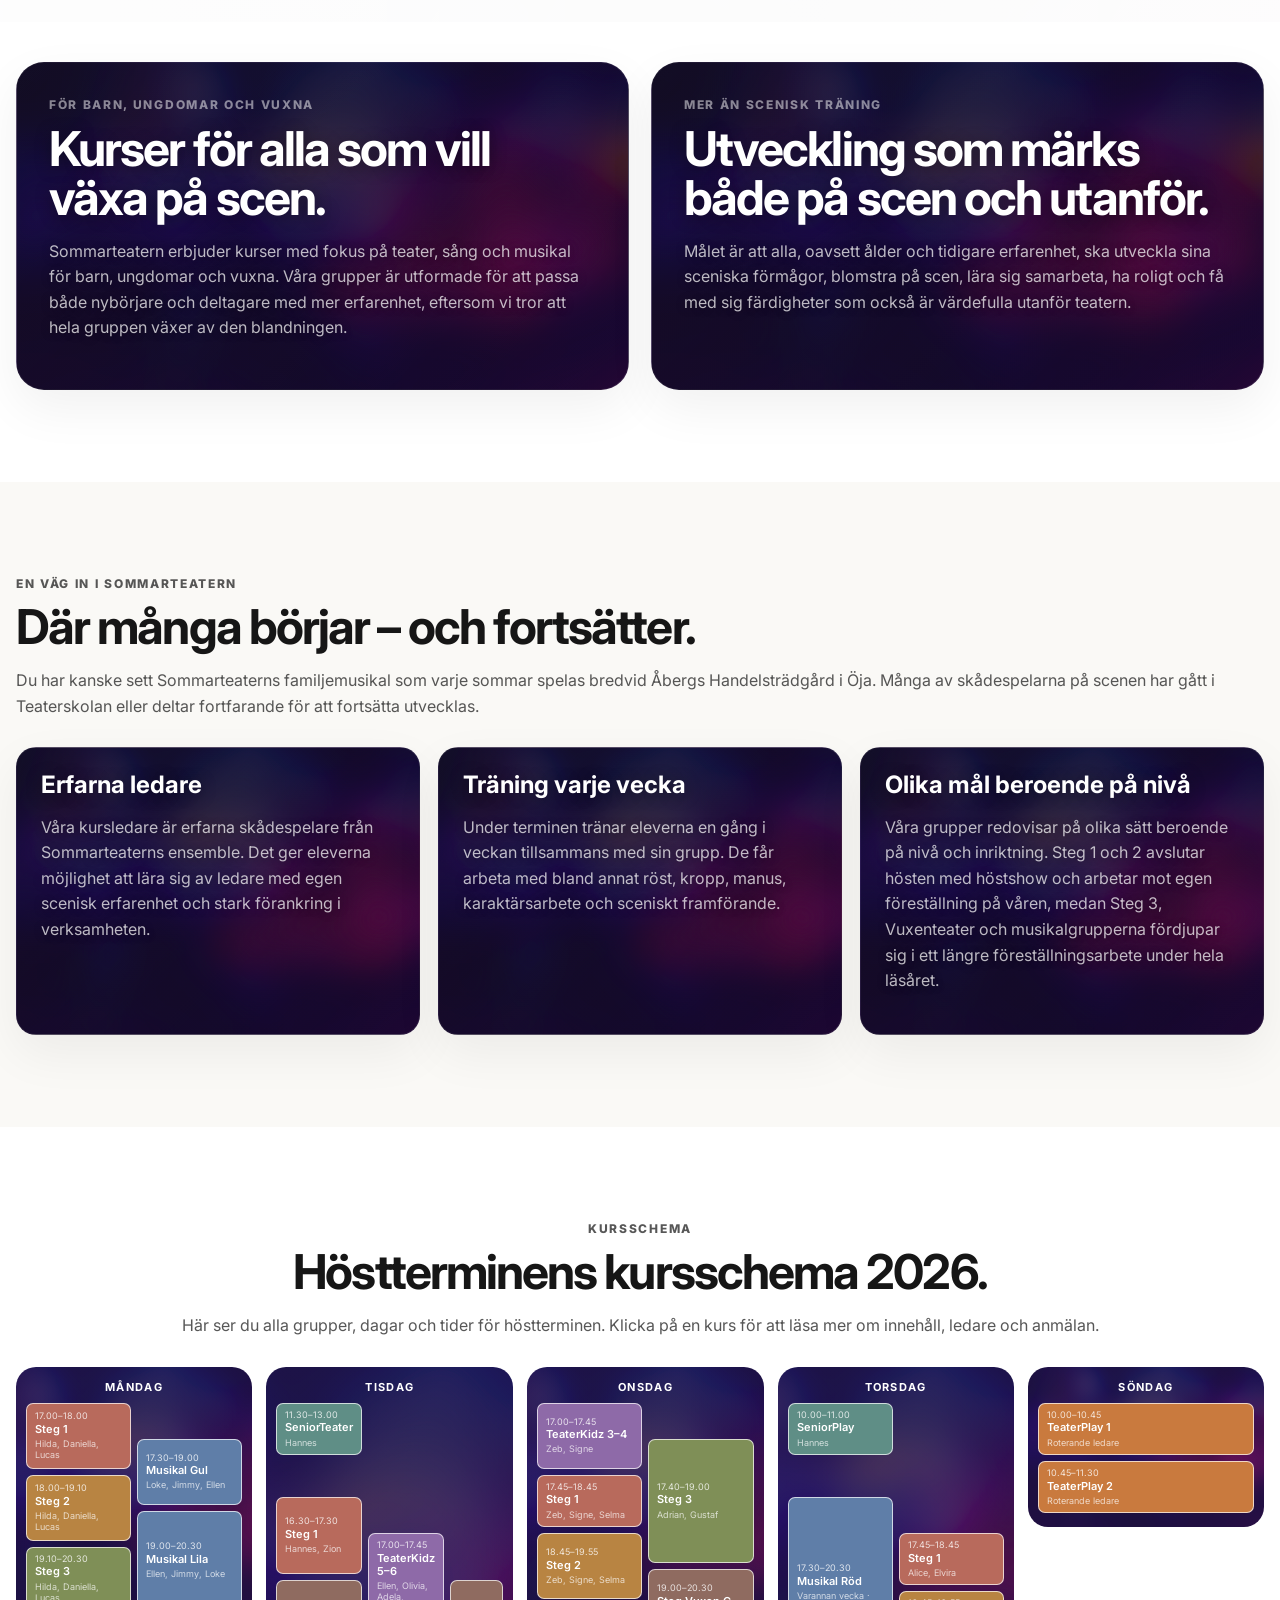
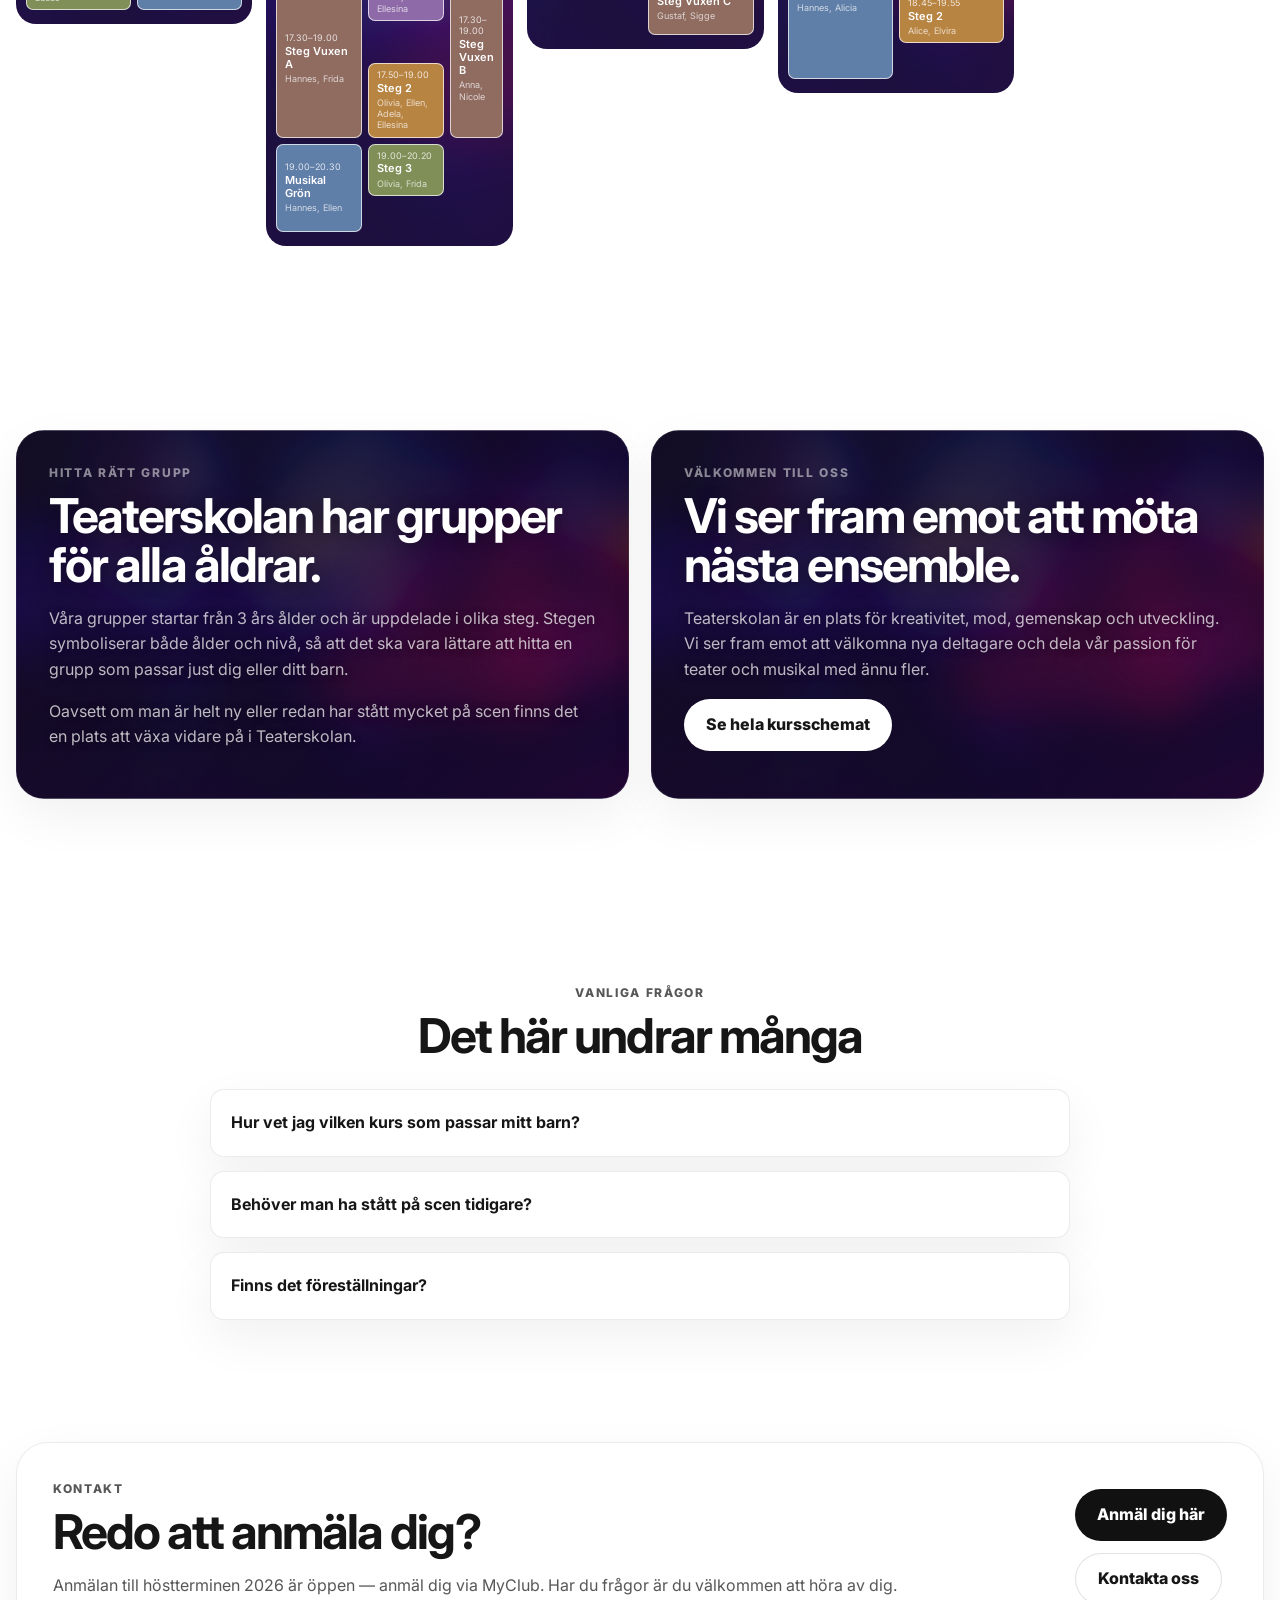
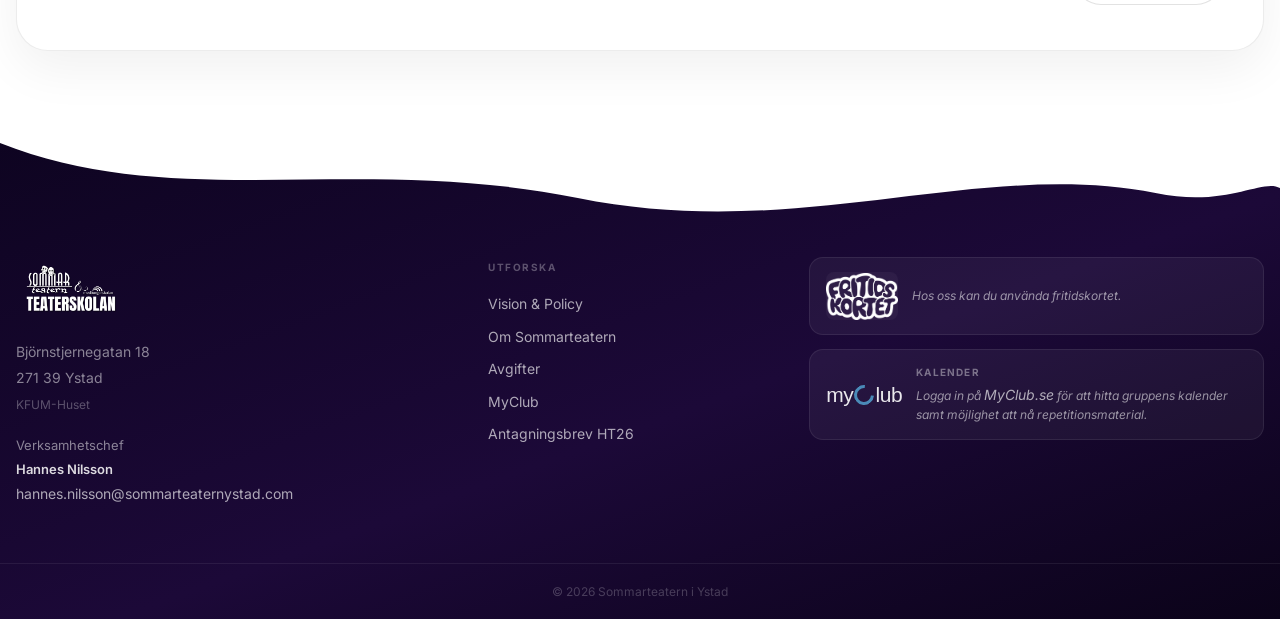
==== commit 03da2307: "Update index.html" ====
--- a/index.html
+++ b/index.html
@@ -45,13 +45,11 @@
     <section class="section ticket-banner-section">
       <div class="container">
         <div class="ticket-banner">
-          <img src="images/hostshow-2026.jpg" alt="Höstshowen affisch" class="ticket-banner-poster">
           <div class="ticket-banner-text">
-            <p class="ticket-banner-label">Söndagen den 8 november 2026 • Ystad Arena • Kl 16.00</p>
-            <h2>Höstshowen — köp biljett!</h2>
-            <p>En två timmar lång show med bidrag från Steg 1, Steg 2, Steg 3 och Musikalgrupperna. Missa inte årets stora gemensamma föreställning!</p>
-          </div>
-          <a class="btn ticket-btn" href="https://tickets.nortic.se/ticket/event/86926" target="_blank" rel="noopener">Köp biljett</a>
+            <p class="ticket-banner-label">Höstterminen 2026 är avslutad</p>
+            <h2>Vi ses igen vecka 4!</h2>
+            <p>Alla som deltagit under HT26 får automatiskt sin plats till vårterminen — ingen ny anmälan behövs. Anmälan för nya deltagare öppnar 1 december.</p>
+          </div>
         </div>
       </div>
     </section>
